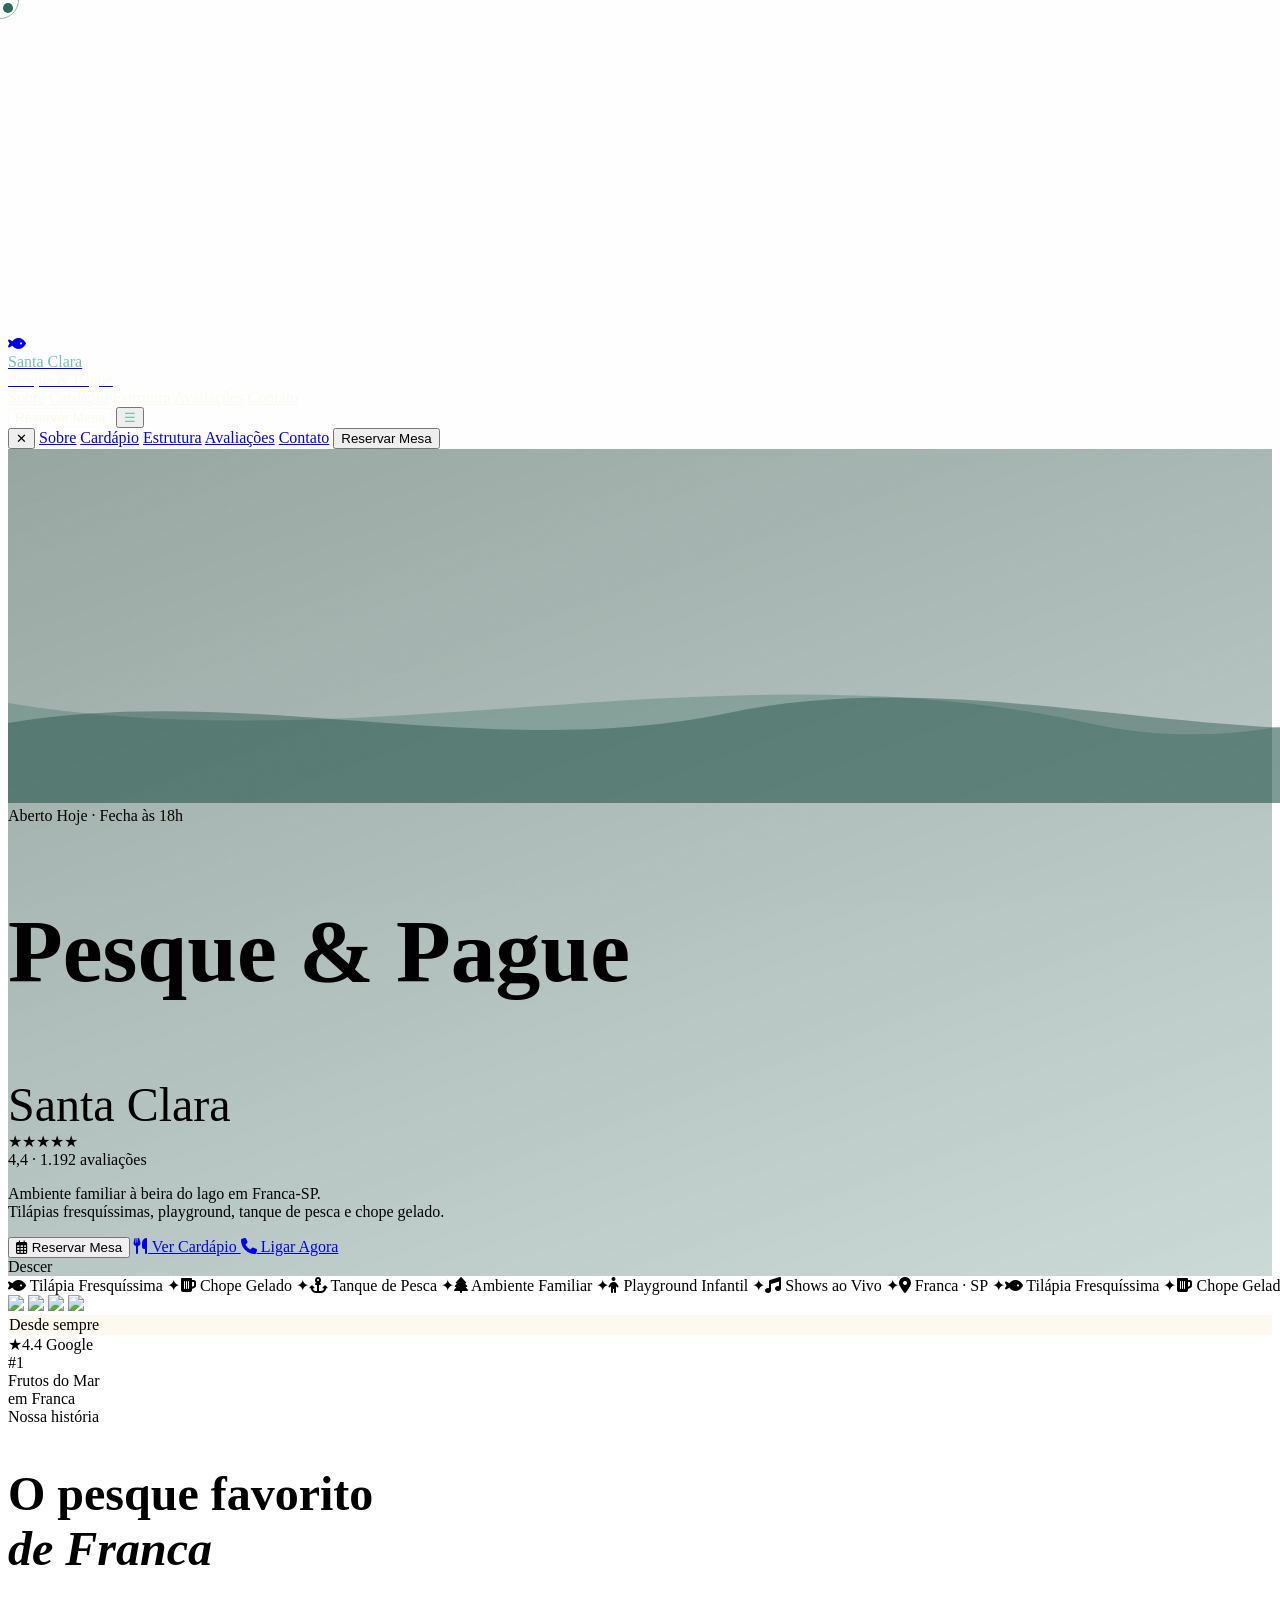
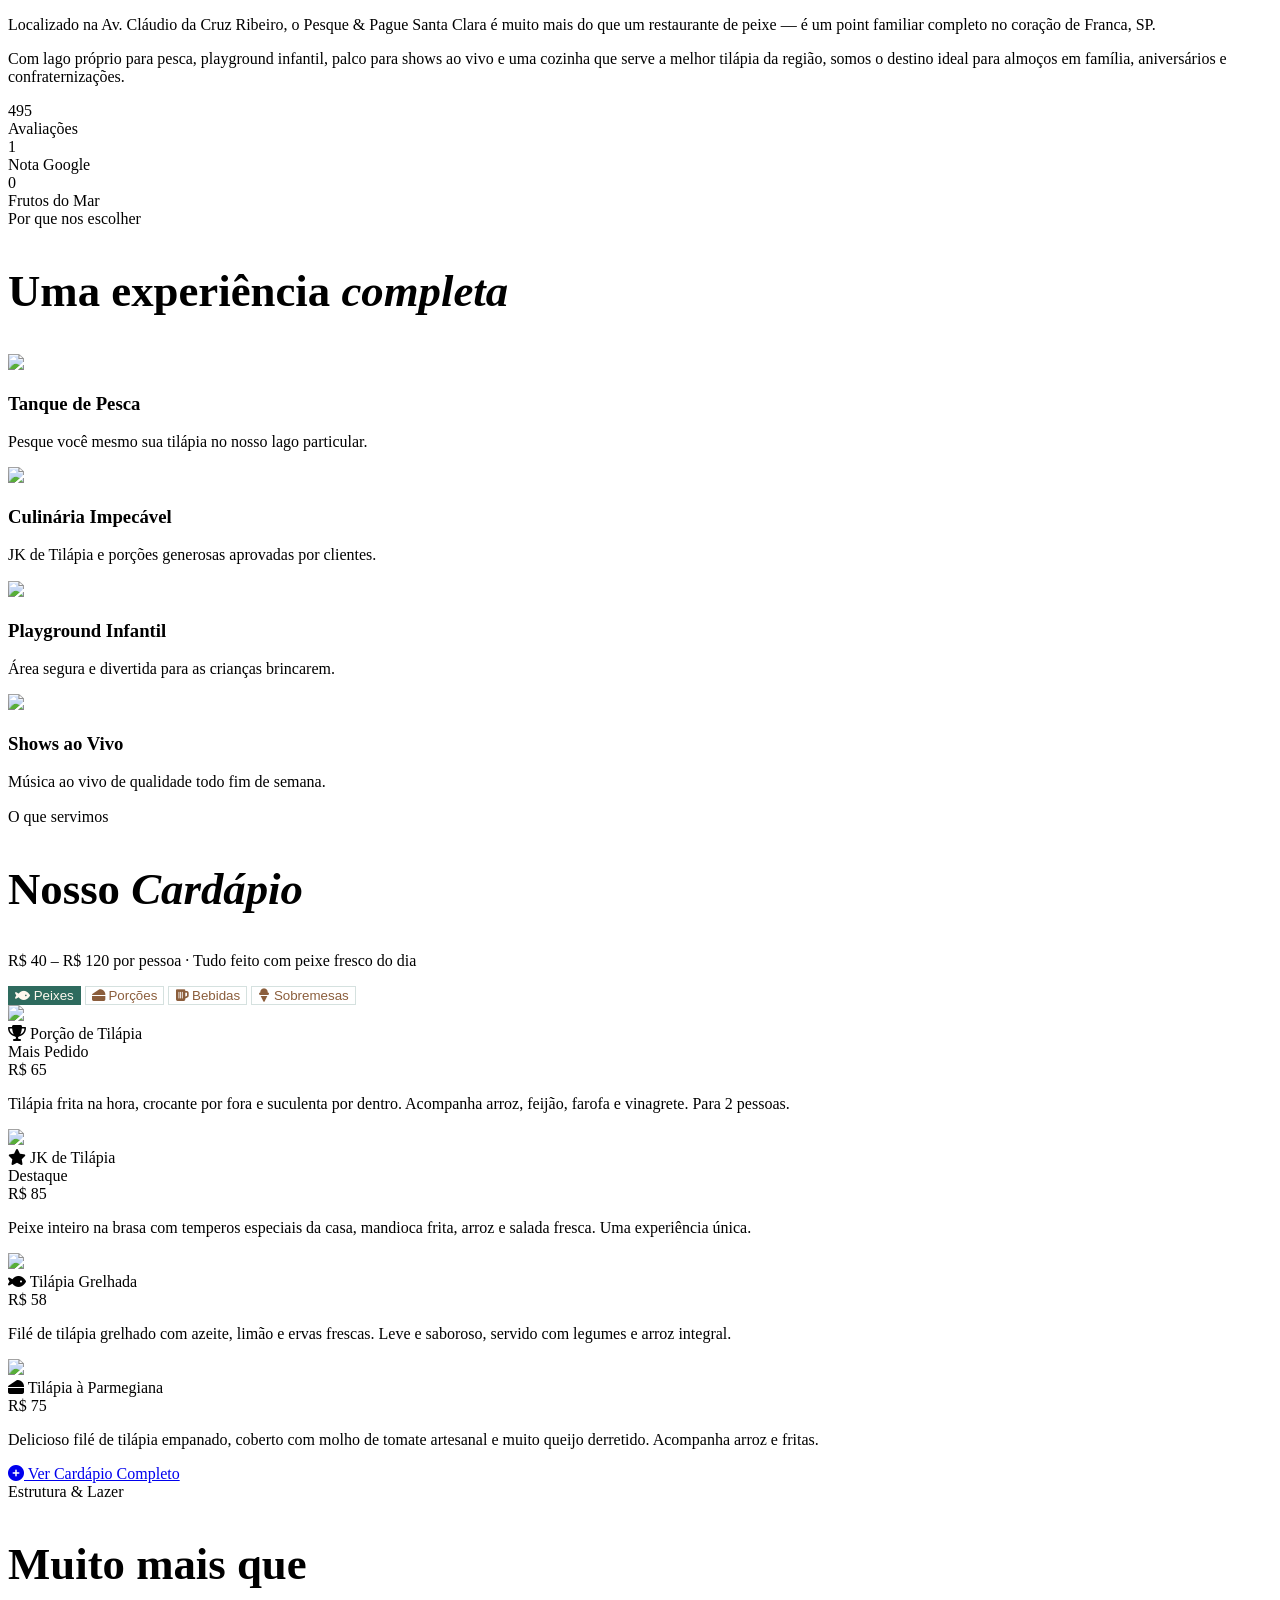
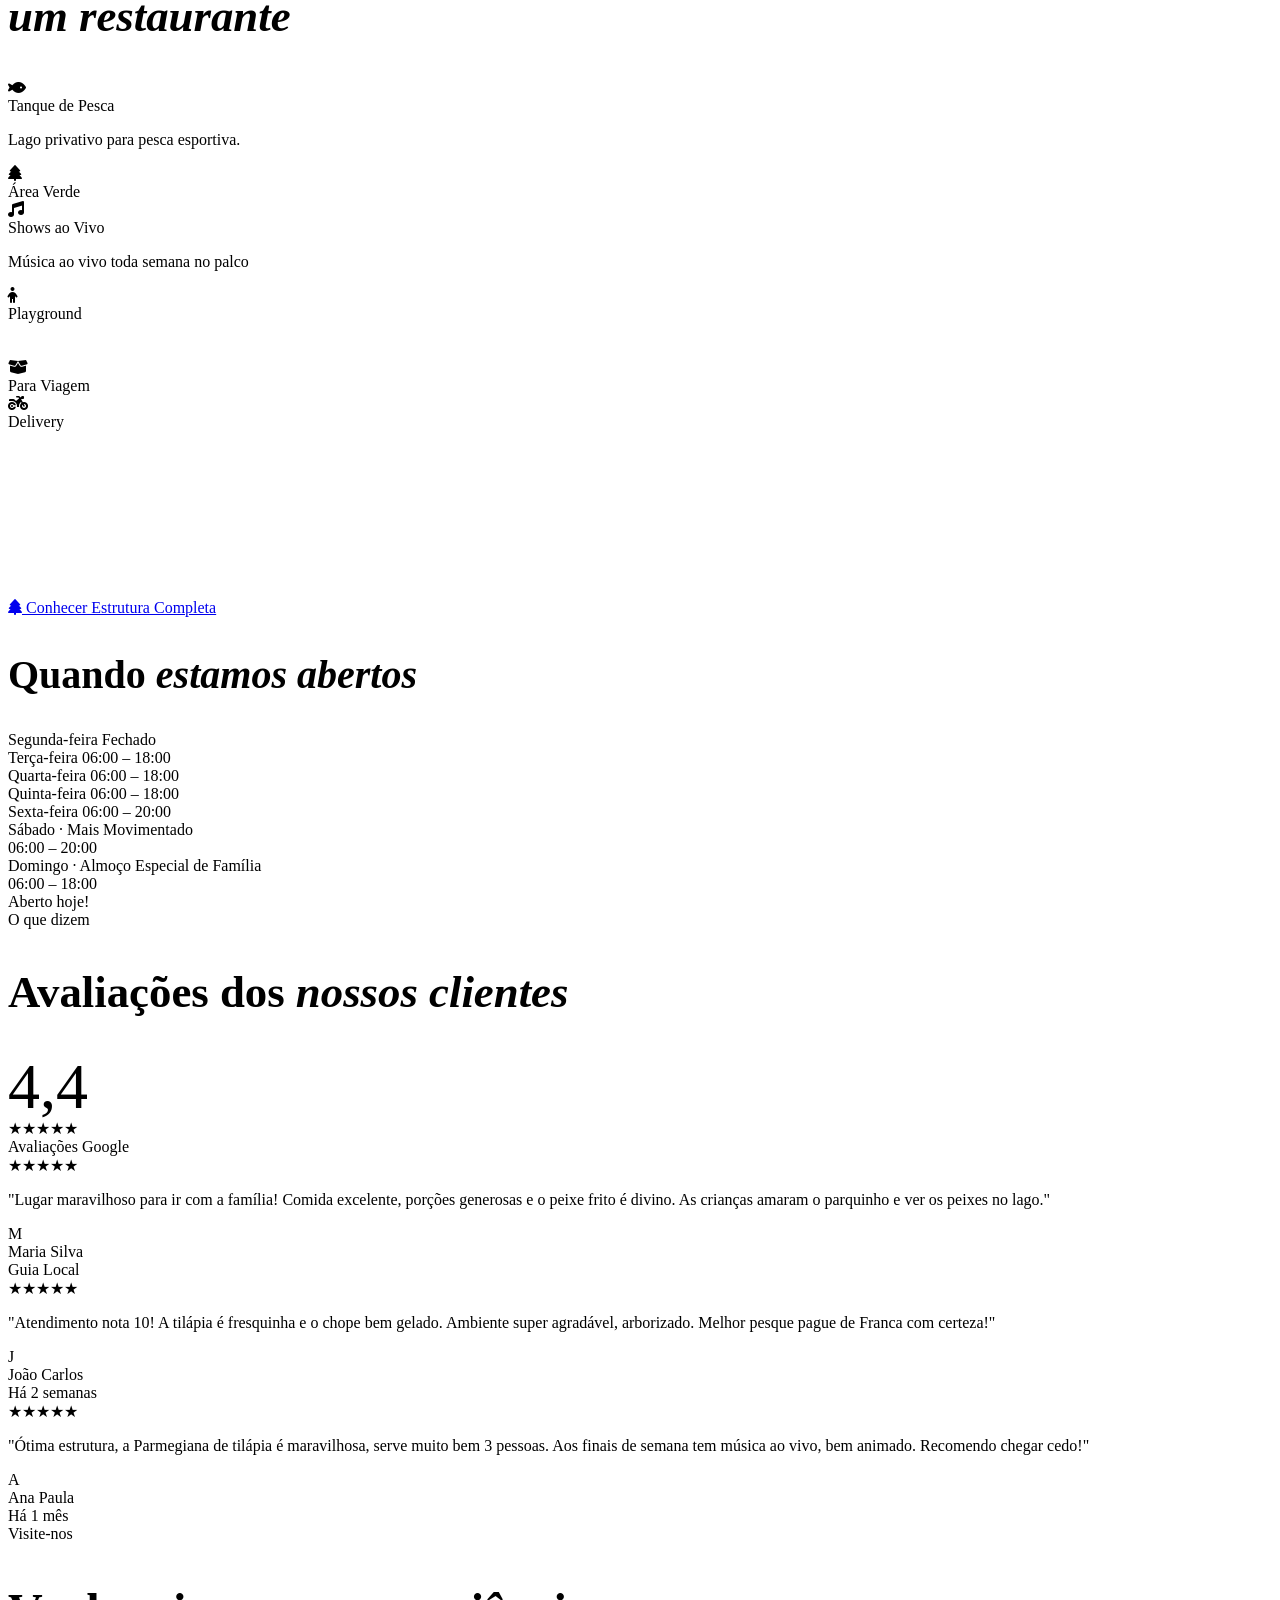
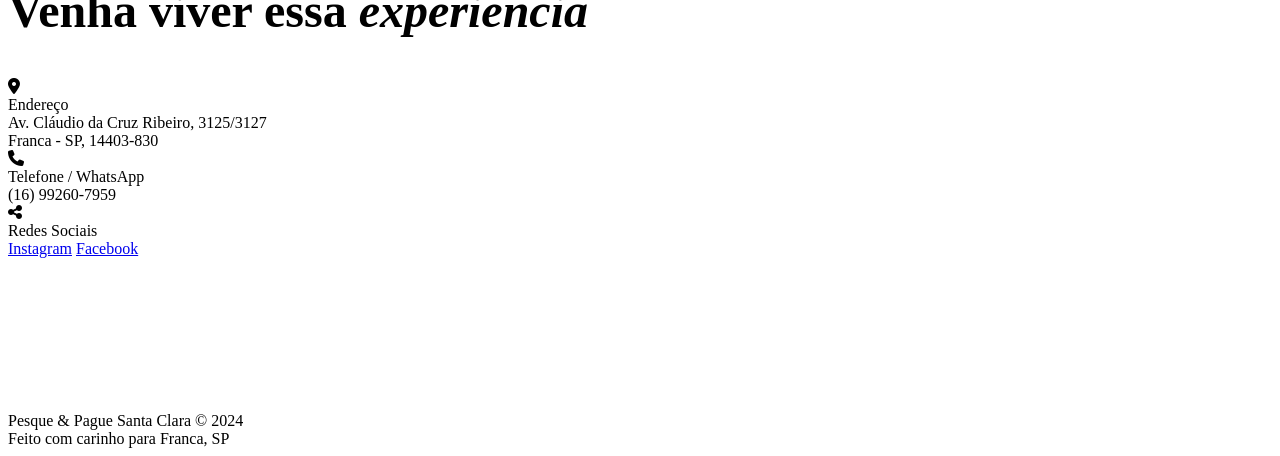
==== index.html @ fd60f3c1 "first commit" ====
<!DOCTYPE html>
<html lang="pt-BR" class="scroll-smooth">
<head>
<meta charset="UTF-8"/>
<meta name="viewport" content="width=device-width, initial-scale=1.0"/>
<title>Pesque & Pague Santa Clara — Franca, SP</title>
<script src="https://cdn.tailwindcss.com"></script>
<link rel="preconnect" href="https://fonts.googleapis.com"/>
<link rel="preconnect" href="https://fonts.gstatic.com" crossorigin/>
<link href="https://fonts.googleapis.com/css2?family=Playfair+Display:ital,wght@0,400;0,700;0,900;1,400;1,700&family=Inter:wght@300;400;500;600&family=Dancing+Script:wght@600;700&display=swap" rel="stylesheet"/>
<link rel="stylesheet" href="https://cdnjs.cloudflare.com/ajax/libs/font-awesome/6.4.0/css/all.min.css" />
<script>
tailwind.config = {
  theme: {
    extend: {
      colors: {
        lago: '#2E6B5E',
        lago2: '#1a4a3f',
        agua: '#4A9E8A',
        agua2: '#7BBFB0',
        terra: '#5C3D1E',
        terra2: '#8B5E3C',
        areia: '#F5EDD0',
        areia2: '#EDE0B8',
        folha: '#3A5C2A',
        folha2: '#5C8A48',
        laranja: '#D4641A',
        laranja2: '#F0823A',
        creme: '#FDF8EE',
      },
      fontFamily: {
        serif: ['Playfair Display', 'serif'],
        sans: ['Inter', 'sans-serif'],
        script: ['Dancing Script', 'cursive'],
      },
    }
  }
}
</script>
<style>
  /* ── GRAIN ── */
  body::before{content:'';position:fixed;inset:0;pointer-events:none;z-index:9000;opacity:.03;
  background-image:url("data:image/svg+xml,%3Csvg xmlns='http://www.w3.org/2000/svg' width='300' height='300'%3E%3Cfilter id='g'%3E%3CfeTurbulence type='fractalNoise' baseFrequency='.85' numOctaves='4' stitchTiles='stitch'/%3E%3C/filter%3E%3Crect width='300' height='300' filter='url(%23g)'/%3E%3C/svg%3E");
  mix-blend-mode:multiply}

  /* ── CUSTOM CURSOR ── */
  *{cursor:none}
  #cur{position:fixed;width:10px;height:10px;background:#2E6B5E;border-radius:50%;pointer-events:none;z-index:9999;transform:translate(-50%,-50%);transition:background .2s,transform .1s;mix-blend-mode:multiply}
  #cur-ring{position:fixed;width:36px;height:36px;border:1.5px solid #2E6B5E;border-radius:50%;pointer-events:none;z-index:9998;transform:translate(-50%,-50%);transition:width .3s cubic-bezier(.16,1,.3,1),height .3s cubic-bezier(.16,1,.3,1),opacity .3s;opacity:.5}
  #cur-ring.big{width:54px;height:54px;opacity:.25}

  /* ── SCROLL PROGRESS ── */
  #progress{position:fixed;top:0;left:0;height:3px;background:linear-gradient(90deg,#2E6B5E,#D4641A);z-index:9997;transition:width .1s linear}

  /* ── ÁGUA ANIMADA ── */
  .wave{animation:wave 3s ease-in-out infinite}
  .wave2{animation:wave 4s ease-in-out infinite reverse}
  @keyframes wave{0%,100%{transform:translateY(0)}50%{transform:translateY(-8px)}}

  /* ── FLOAT ── */
  .float{animation:float 5s ease-in-out infinite}
  @keyframes float{0%,100%{transform:translateY(0) rotate(-2deg)}50%{transform:translateY(-12px) rotate(2deg)}}

  /* ── RIPPLE ── */
  .ripple{position:relative;overflow:hidden}
  .ripple::after{content:'';position:absolute;border-radius:50%;background:rgba(255,255,255,.3);transform:scale(0);animation:none;pointer-events:none}
  .ripple:active::after{animation:rippleAnim .5s ease-out}
  @keyframes rippleAnim{to{transform:scale(4);opacity:0}}

  /* ── MARQUEE ── */
  .marquee-track{animation:marquee 28s linear infinite;display:flex;gap:0;width:max-content}
  .marquee-track:hover{animation-play-state:paused}
  @keyframes marquee{from{transform:translateX(0)}to{transform:translateX(-50%)}}

  /* ── REVEAL ── */
  .rv{opacity:0;transform:translateY(32px);transition:opacity .85s cubic-bezier(.16,1,.3,1),transform .85s cubic-bezier(.16,1,.3,1)}
  .rv.on{opacity:1;transform:translateY(0)}
  .rv-l{opacity:0;transform:translateX(-32px);transition:opacity .85s cubic-bezier(.16,1,.3,1),transform .85s cubic-bezier(.16,1,.3,1)}
  .rv-l.on{opacity:1;transform:translateX(0)}
  .rv-r{opacity:0;transform:translateX(32px);transition:opacity .85s cubic-bezier(.16,1,.3,1),transform .85s cubic-bezier(.16,1,.3,1)}
  .rv-r.on{opacity:1;transform:translateX(0)}
  .rv-scale{opacity:0;transform:scale(.9);transition:opacity .8s cubic-bezier(.16,1,.3,1),transform .8s cubic-bezier(.16,1,.3,1)}
  .rv-scale.on{opacity:1;transform:scale(1)}
  .d1{transition-delay:.08s}.d2{transition-delay:.16s}.d3{transition-delay:.24s}
  .d4{transition-delay:.32s}.d5{transition-delay:.40s}.d6{transition-delay:.48s}

  /* ── SPLIT TEXT ── */
  .split-word{display:inline-block;overflow:hidden;padding-bottom:0.18em;margin-bottom:-0.18em;vertical-align:bottom}
  .split-word span{display:inline-block;transform:translateY(110%);opacity:0;transition:transform .7s cubic-bezier(.16,1,.3,1),opacity .5s;will-change:transform}
  .split-word.on span{transform:translateY(0);opacity:1}

  /* ── CARD HOVER ── */
  .card-hover{transition:transform .35s cubic-bezier(.16,1,.3,1),box-shadow .35s;will-change:transform}
  .card-hover:hover{transform:translateY(-8px);box-shadow:0 24px 48px rgba(46,107,94,.18),0 0 0 1px rgba(46,107,94,.12)}

  /* ── GLASSMORPHISM ── */
  .glass{background:rgba(253,248,238,.85);backdrop-filter:blur(20px);-webkit-backdrop-filter:blur(20px);border:1px solid rgba(253,248,238,.6)}

  /* ── NAV GLASS ── */
  .nav-glass{background:rgba(253,248,238,.92);backdrop-filter:blur(20px);-webkit-backdrop-filter:blur(20px);border-bottom:1px solid rgba(46,107,94,.12)}

  /* ── NAVBAR LIGHT/DARK SCROLL OVERRIDES ── */
  #nav .logo-title {
    color: #7BBFB0; /* agua2 */
    transition: color 0.3s ease;
  }
  #nav .logo-sub {
    color: rgba(253,248,238,0.7); /* creme translucent */
    transition: color 0.3s ease;
  }
  #nav .nav-link {
    color: rgba(253,248,238,0.85); /* high contrast soft white */
    transition: color 0.3s ease;
  }
  #nav .nav-link:hover {
    color: #7BBFB0; /* agua2 */
  }
  #nav #mob-menu-btn {
    color: #7BBFB0; /* agua2 */
    transition: color 0.3s ease;
  }
  #nav .btn-reserva {
    background: transparent;
    color: #FDF8EE; /* creme */
    border: 1px solid rgba(253,248,238,0.4);
    transition: all 0.3s ease;
  }
  #nav .btn-reserva:hover {
    background: #2E6B5E; /* lago */
    border-color: #2E6B5E;
    color: #FDF8EE;
  }

  /* Scrolled style overrides */
  #nav.nav-glass .logo-title {
    color: #2E6B5E; /* lago */
  }
  #nav.nav-glass .logo-sub {
    color: #8B5E3C; /* terra2 */
  }
  #nav.nav-glass .nav-link {
    color: #8B5E3C; /* terra2 */
  }
  #nav.nav-glass .nav-link:hover {
    color: #2E6B5E; /* lago */
  }
  #nav.nav-glass #mob-menu-btn {
    color: #2E6B5E; /* lago */
  }
  #nav.nav-glass .btn-reserva {
    background: #2E6B5E; /* lago */
    border-color: #2E6B5E;
    color: #FDF8EE; /* creme */
  }
  #nav.nav-glass .btn-reserva:hover {
    background: #1a4a3f; /* lago2 */
    border-color: #1a4a3f;
  }

  /* ── BUTTON MAGNETIC ── */
  .btn-mag{transition:transform .2s cubic-bezier(.16,1,.3,1),box-shadow .2s}

  /* ── SCROLL INDICATOR ── */
  .scroll-dot{animation:scrollDot 1.8s ease-in-out infinite}
  @keyframes scrollDot{0%{transform:translateY(0);opacity:1}100%{transform:translateY(14px);opacity:0}}

  /* ── HERO WATER BG WITH REAL IMAGE ── */
  .hero-bg {
    background: linear-gradient(160deg, rgba(26,58,48,0.45) 0%, rgba(46,107,94,0.25) 100%), 
                url('https://images.unsplash.com/photo-1437482078695-73f5ca6c96e2?auto=format&fit=crop&w=1920&q=80') center/cover no-repeat fixed;
  }

  /* ── FISH SWIM ── */
  .fish-swim{animation:fishSwim 8s ease-in-out infinite}
  @keyframes fishSwim{0%{transform:translateX(0) scaleX(1)}45%{transform:translateX(80px) scaleX(1)}50%{transform:translateX(80px) scaleX(-1)}95%{transform:translateX(0) scaleX(-1)}100%{transform:translateX(0) scaleX(1)}}

  /* ── BACK TO TOP ── */
  #btt{opacity:0;transform:translateY(20px);transition:opacity .3s,transform .3s}
  #btt.show{opacity:1;transform:translateY(0)}

  /* ── MODAL ── */
  #modal{opacity:0;pointer-events:none;transition:opacity .3s}
  #modal.show{opacity:1;pointer-events:all}
  #modal-box{transform:scale(.9) translateY(20px);transition:transform .4s cubic-bezier(.16,1,.3,1)}
  #modal.show #modal-box{transform:scale(1) translateY(0)}

  /* ── NOTIFICATION ── */
  #notif{transform:translateX(110%);transition:transform .4s cubic-bezier(.16,1,.3,1)}
  #notif.show{transform:translateX(0)}

  ::-webkit-scrollbar{width:5px}
  ::-webkit-scrollbar-track{background:#EDE0B8}
  ::-webkit-scrollbar-thumb{background:#2E6B5E;border-radius:4px}
</style>
</head>
<body class="font-sans bg-creme text-terra overflow-x-hidden">

<!-- CURSOR -->
<div id="cur"></div>
<div id="cur-ring"></div>

<!-- SCROLL PROGRESS -->
<div id="progress" style="width:0%"></div>

<!-- BACK TO TOP -->
<a href="#topo" id="btt" class="fixed bottom-6 left-6 z-50 w-12 h-12 bg-lago text-creme flex items-center justify-center text-lg shadow-lg hover:bg-lago2 transition-colors"><i class="fa-solid fa-arrow-up"></i></a>

<!-- NOTIFICATION TOAST -->
<div id="notif" class="fixed top-20 right-6 z-50 glass rounded-lg p-4 shadow-xl max-w-xs">
  <div class="flex items-start gap-3">
    <span class="text-xl text-lago"><i class="fa-solid fa-fish"></i></span>
    <div>
      <div class="font-semibold text-lago text-sm">Hoje tem pesque!</div>
      <div class="text-xs text-terra2 mt-0.5">Aberto das 06h às 18h · Venha pescar com a família!</div>
    </div>
    <button onclick="closeNotif()" class="text-terra2 hover:text-terra ml-auto text-xs">✕</button>
  </div>
</div>

<!-- RESERVA MODAL -->
<div id="modal" class="fixed inset-0 z-50 flex items-center justify-center p-4" style="background:rgba(26,58,48,.7);backdrop-filter:blur(8px)">
  <div id="modal-box" class="bg-creme rounded-2xl p-8 max-w-md w-full shadow-2xl relative">
    <button onclick="closeModal()" class="absolute top-4 right-4 w-8 h-8 flex items-center justify-center text-terra2 hover:text-terra text-lg">✕</button>
    <div class="text-script text-3xl text-lago mb-1">Reserva de Mesa</div>
    <p class="text-xs text-terra2 mb-6">Para grupos acima de 10 pessoas, ligue diretamente.</p>
    <div class="space-y-4">
      <div class="grid grid-cols-2 gap-3">
        <div>
          <label class="text-xs font-semibold uppercase tracking-wider text-terra2 block mb-1">Nome</label>
          <input type="text" placeholder="Seu nome" class="w-full border-b border-areia2 bg-transparent py-2 text-sm focus:outline-none focus:border-lago transition-colors placeholder:text-terra2/40"/>
        </div>
        <div>
          <label class="text-xs font-semibold uppercase tracking-wider text-terra2 block mb-1">WhatsApp</label>
          <input type="tel" placeholder="(16) 9 9999-9999" class="w-full border-b border-areia2 bg-transparent py-2 text-sm focus:outline-none focus:border-lago transition-colors placeholder:text-terra2/40"/>
        </div>
      </div>
      <div class="grid grid-cols-2 gap-3">
        <div>
          <label class="text-xs font-semibold uppercase tracking-wider text-terra2 block mb-1">Data</label>
          <input type="date" id="modal-date" class="w-full border-b border-areia2 bg-transparent py-2 text-sm focus:outline-none focus:border-lago transition-colors"/>
        </div>
        <div>
          <label class="text-xs font-semibold uppercase tracking-wider text-terra2 block mb-1">Pessoas</label>
          <select class="w-full border-b border-areia2 bg-transparent py-2 text-sm focus:outline-none focus:border-lago transition-colors">
            <option>2 pessoas</option><option>3 pessoas</option><option>4 pessoas</option>
            <option>5 pessoas</option><option>6 pessoas</option><option>7+ pessoas</option>
          </select>
        </div>
      </div>
      <div>
        <label class="text-xs font-semibold uppercase tracking-wider text-terra2 block mb-1">Observações</label>
        <textarea placeholder="Aniversário, crianças, preferências..." class="w-full border-b border-areia2 bg-transparent py-2 text-sm focus:outline-none focus:border-lago transition-colors resize-none placeholder:text-terra2/40" rows="2"></textarea>
      </div>
      <button onclick="submitReserva()" class="w-full bg-lago text-creme py-3 rounded-xl font-semibold text-sm tracking-wider uppercase hover:bg-lago2 transition-colors ripple mt-2">
        Confirmar Reserva
      </button>
    </div>
  </div>
</div>

<!-- ═══ NAV ═══ -->
<header id="nav" class="fixed top-0 left-0 right-0 z-40 transition-all duration-300 py-5 px-6 md:px-12 flex items-center justify-between">
  <a href="#topo" class="flex items-center gap-3">
    <div class="w-10 h-10 bg-lago rounded-full flex items-center justify-center text-creme text-sm"><i class="fa-solid fa-fish"></i></div>
    <div>
      <div class="font-script text-xl logo-title leading-none">Santa Clara</div>
      <div class="text-xs logo-sub tracking-widest uppercase leading-none">Pesque & Pague</div>
    </div>
  </a>
  <nav class="hidden md:flex items-center gap-8">
    <a href="#sobre" class="text-xs font-semibold uppercase tracking-wider nav-link">Sobre</a>
    <a href="cardapio.html" class="text-xs font-semibold uppercase tracking-wider nav-link">Cardápio</a>
    <a href="estrutura.html" class="text-xs font-semibold uppercase tracking-wider nav-link">Estrutura</a>
    <a href="#avaliacoes" class="text-xs font-semibold uppercase tracking-wider nav-link">Avaliações</a>
    <a href="#contato" class="text-xs font-semibold uppercase tracking-wider nav-link">Contato</a>
  </nav>
  <button onclick="openModal()" class="btn-mag btn-reserva px-5 py-2.5 text-xs font-semibold uppercase tracking-wider ripple hidden md:block">
    Reservar Mesa
  </button>
  <button id="mob-menu-btn" class="md:hidden text-2xl">☰</button>
</header>

<!-- MOBILE MENU -->
<div id="mob-menu" class="fixed inset-0 z-50 bg-lago2 flex flex-col items-center justify-center gap-8 hidden">
  <button onclick="closeMobMenu()" class="absolute top-6 right-6 text-creme text-2xl">✕</button>
  <a href="#sobre" onclick="closeMobMenu()" class="text-creme font-serif text-2xl hover:text-agua2 transition-colors">Sobre</a>
  <a href="cardapio.html" class="text-creme font-serif text-2xl hover:text-agua2 transition-colors">Cardápio</a>
  <a href="estrutura.html" class="text-creme font-serif text-2xl hover:text-agua2 transition-colors">Estrutura</a>
  <a href="#avaliacoes" onclick="closeMobMenu()" class="text-creme font-serif text-2xl hover:text-agua2 transition-colors">Avaliações</a>
  <a href="#contato" onclick="closeMobMenu()" class="text-creme font-serif text-2xl hover:text-agua2 transition-colors">Contato</a>
  <button onclick="openModal();closeMobMenu()" class="bg-laranja text-creme px-8 py-3 font-semibold uppercase tracking-wider text-sm mt-4">Reservar Mesa</button>
</div>

<!-- ═══ HERO ═══ -->
<section id="topo" class="hero-bg min-h-screen flex flex-col items-center justify-center relative overflow-hidden pt-20">
  <!-- Video Background -->
  <div class="absolute inset-0 z-0">
    <video autoplay loop muted playsinline class="w-full h-full object-cover" style="will-change: transform;">
      <source src="https://assets.mixkit.co/videos/preview/mixkit-flying-over-a-large-calm-lake-near-the-mountains-4993-large.mp4" type="video/mp4">
    </video>
    <!-- Overlay Gradient -->
    <div class="absolute inset-0 bg-gradient-to-b from-lago2/45 via-transparent to-lago2/80"></div>
    <!-- Diving Parallax Underwater Overlay -->
    <div id="diving-overlay" class="absolute inset-0 bg-gradient-to-b from-agua/0 via-lago/75 to-lago2 pointer-events-none z-6 opacity-0" style="will-change: opacity;"></div>
  </div>

  <!-- Água animada de fundo -->
  <div class="absolute inset-0 overflow-hidden pointer-events-none z-10">
    <div id="water-particles" class="absolute inset-0"></div>
    <!-- Linhas de água -->
    <svg class="absolute bottom-0 left-0 right-0 w-full" style="height:200px; will-change: transform;" viewBox="0 0 1440 200" preserveAspectRatio="none">
      <path d="M0,100 C360,160 720,40 1080,120 C1260,160 1380,80 1440,100 L1440,200 L0,200 Z" fill="rgba(46,107,94,.3)" class="wave"/>
      <path d="M0,120 C240,80 480,160 720,110 C960,60 1200,150 1440,120 L1440,200 L0,200 Z" fill="rgba(26,74,63,.4)" class="wave2"/>
    </svg>
  </div>

  <div class="relative z-10 text-center px-6 max-w-4xl mx-auto" style="will-change: transform, opacity;">
    <!-- Badge -->
    <div class="inline-flex items-center gap-2 bg-white/10 border border-white/20 text-agua2 px-4 py-1.5 text-xs font-semibold uppercase tracking-widest mb-8 rv">
      <span class="w-1.5 h-1.5 bg-agua2 rounded-full animate-pulse"></span>
      Aberto Hoje · Fecha às 18h
      <span class="w-1.5 h-1.5 bg-agua2 rounded-full animate-pulse"></span>
    </div>

    <!-- Título split -->
    <h1 class="font-serif font-black text-creme mb-6 leading-none" style="font-size:clamp(3rem,7vw,6rem)">
      <span class="split-word rv d2"><span>Pesque</span></span>
      <span class="text-agua2 font-serif italic font-normal"> & </span>
      <span class="split-word rv d3"><span>Pague</span></span>
    </h1>
    <div class="font-script text-agua2 mb-6 rv d4" style="font-size:clamp(1.8rem,4vw,3rem)">Santa Clara</div>

    <!-- Stars -->
    <div class="flex items-center justify-center gap-2 mb-6 rv d4">
      <div class="flex gap-0.5 text-yellow-400 text-lg">★★★★<span class="opacity-50">★</span></div>
      <span class="text-creme/70 text-sm font-medium">4,4 · <span class="underline decoration-dotted">1.192 avaliações</span></span>
    </div>

    <p class="text-creme/70 text-base max-w-xl mx-auto mb-10 leading-relaxed rv d5">
      Ambiente familiar à beira do lago em Franca-SP.<br class="hidden md:block"/>
      Tilápias fresquíssimas, playground, tanque de pesca e chope gelado.
    </p>

    <div class="flex flex-col sm:flex-row gap-4 justify-center rv d6">
      <button onclick="openModal()" class="btn-mag bg-laranja hover:bg-laranja2 text-creme px-8 py-4 font-semibold text-sm uppercase tracking-wider transition-all ripple shadow-xl shadow-laranja/30">
        <i class="fa-regular fa-calendar-days mr-2"></i> Reservar Mesa
      </button>
      <a href="#cardapio" class="btn-mag border border-white/30 text-creme hover:bg-white/10 px-8 py-4 font-semibold text-sm uppercase tracking-wider transition-all">
        <i class="fa-solid fa-utensils mr-2"></i> Ver Cardápio
      </a>
      <a href="tel:+5516992607959" class="btn-mag border border-white/30 text-creme hover:bg-white/10 px-8 py-4 font-semibold text-sm uppercase tracking-wider transition-all">
        <i class="fa-solid fa-phone mr-2"></i> Ligar Agora
      </a>
    </div>

    </div>

    <!-- Scroll indicator -->
    <div class="absolute bottom-8 left-1/2 -translate-x-1/2 flex flex-col items-center gap-1.5 z-20 rv" style="transition-delay:.8s">
      <span class="text-creme/40 text-xs tracking-widest uppercase">Descer</span>
      <div class="w-5 h-8 border border-creme/30 rounded-full flex justify-center pt-1.5">
        <div class="w-1 h-2 bg-creme/50 rounded-full scroll-dot"></div>
      </div>
    </div>
  </section>

<!-- ═══ MARQUEE FAIXA ═══ -->
<div class="bg-lago py-3 overflow-hidden border-y border-lago2">
  <div class="marquee-track">
    <div class="flex items-center gap-2 px-8 text-creme/80 text-xs font-semibold uppercase tracking-widest whitespace-nowrap"><i class="fa-solid fa-fish text-agua2 mr-2"></i> Tilápia Fresquíssima <span class="text-agua2 mx-2">✦</span></div>
    <div class="flex items-center gap-2 px-8 text-creme/80 text-xs font-semibold uppercase tracking-widest whitespace-nowrap"><i class="fa-solid fa-beer-mug-empty text-agua2 mr-2"></i> Chope Gelado <span class="text-agua2 mx-2">✦</span></div>
    <div class="flex items-center gap-2 px-8 text-creme/80 text-xs font-semibold uppercase tracking-widest whitespace-nowrap"><i class="fa-solid fa-anchor text-agua2 mr-2"></i> Tanque de Pesca <span class="text-agua2 mx-2">✦</span></div>
    <div class="flex items-center gap-2 px-8 text-creme/80 text-xs font-semibold uppercase tracking-widest whitespace-nowrap"><i class="fa-solid fa-tree text-agua2 mr-2"></i> Ambiente Familiar <span class="text-agua2 mx-2">✦</span></div>
    <div class="flex items-center gap-2 px-8 text-creme/80 text-xs font-semibold uppercase tracking-widest whitespace-nowrap"><i class="fa-solid fa-child text-agua2 mr-2"></i> Playground Infantil <span class="text-agua2 mx-2">✦</span></div>
    <div class="flex items-center gap-2 px-8 text-creme/80 text-xs font-semibold uppercase tracking-widest whitespace-nowrap"><i class="fa-solid fa-music text-agua2 mr-2"></i> Shows ao Vivo <span class="text-agua2 mx-2">✦</span></div>
    <div class="flex items-center gap-2 px-8 text-creme/80 text-xs font-semibold uppercase tracking-widest whitespace-nowrap"><i class="fa-solid fa-location-dot text-agua2 mr-2"></i> Franca · SP <span class="text-agua2 mx-2">✦</span></div>
    <!-- repeat -->
    <div class="flex items-center gap-2 px-8 text-creme/80 text-xs font-semibold uppercase tracking-widest whitespace-nowrap"><i class="fa-solid fa-fish text-agua2 mr-2"></i> Tilápia Fresquíssima <span class="text-agua2 mx-2">✦</span></div>
    <div class="flex items-center gap-2 px-8 text-creme/80 text-xs font-semibold uppercase tracking-widest whitespace-nowrap"><i class="fa-solid fa-beer-mug-empty text-agua2 mr-2"></i> Chope Gelado <span class="text-agua2 mx-2">✦</span></div>
    <div class="flex items-center gap-2 px-8 text-creme/80 text-xs font-semibold uppercase tracking-widest whitespace-nowrap"><i class="fa-solid fa-anchor text-agua2 mr-2"></i> Tanque de Pesca <span class="text-agua2 mx-2">✦</span></div>
    <div class="flex items-center gap-2 px-8 text-creme/80 text-xs font-semibold uppercase tracking-widest whitespace-nowrap"><i class="fa-solid fa-tree text-agua2 mr-2"></i> Ambiente Familiar <span class="text-agua2 mx-2">✦</span></div>
    <div class="flex items-center gap-2 px-8 text-creme/80 text-xs font-semibold uppercase tracking-widest whitespace-nowrap"><i class="fa-solid fa-child text-agua2 mr-2"></i> Playground Infantil <span class="text-agua2 mx-2">✦</span></div>
    <div class="flex items-center gap-2 px-8 text-creme/80 text-xs font-semibold uppercase tracking-widest whitespace-nowrap"><i class="fa-solid fa-music text-agua2 mr-2"></i> Shows ao Vivo <span class="text-agua2 mx-2">✦</span></div>
    <div class="flex items-center gap-2 px-8 text-creme/80 text-xs font-semibold uppercase tracking-widest whitespace-nowrap"><i class="fa-solid fa-location-dot text-agua2 mr-2"></i> Franca · SP <span class="text-agua2 mx-2">✦</span></div>
  </div>
</div>

<!-- ═══ SOBRE ═══ -->
<section id="sobre" class="py-24 bg-creme">
  <div class="max-w-6xl mx-auto px-6 md:px-12">
    <div class="grid md:grid-cols-2 gap-16 items-center">
      <!-- Visual lado esquerdo COM SLIDESHOW GALERIA -->
      <div class="relative rv-l">
        <!-- Frame principal contendo imagens em slide -->
        <div id="slideshow" class="relative bg-lago/10 rounded-2xl overflow-hidden aspect-[4/5] flex items-center justify-center border border-lago/20 shadow-2xl">
          <!-- Slides -->
          <img src="https://images.unsplash.com/photo-1501785888041-af3ef285b470?auto=format&fit=crop&w=800&q=80" class="slide-img absolute inset-0 w-full h-full object-cover opacity-100 transition-opacity duration-1000 ease-in-out" />
          <img src="https://images.unsplash.com/photo-1502082553048-f009c37129b9?auto=format&fit=crop&w=800&q=80" class="slide-img absolute inset-0 w-full h-full object-cover opacity-0 transition-opacity duration-1000 ease-in-out" />
          <img src="https://images.unsplash.com/photo-1437482078695-73f5ca6c96e2?auto=format&fit=crop&w=800&q=80" class="slide-img absolute inset-0 w-full h-full object-cover opacity-0 transition-opacity duration-1000 ease-in-out" />
          <img src="https://images.unsplash.com/photo-1516684732162-798a0062be99?auto=format&fit=crop&w=800&q=80" class="slide-img absolute inset-0 w-full h-full object-cover opacity-0 transition-opacity duration-1000 ease-in-out" />
          
          <!-- Sobreposição escura integrada -->
          <div class="absolute inset-0 bg-lago/30 mix-blend-multiply pointer-events-none"></div>
          
          <div class="text-center relative z-10 p-6 glass rounded-full select-none">
            <div class="text-lago font-script text-3xl">Desde sempre</div>
          </div>
        </div>
        <!-- Selos flutuantes -->
        <div class="absolute -top-4 -right-4 bg-lago text-creme w-24 h-24 rounded-full flex flex-col items-center justify-center text-center shadow-xl shadow-lago/30">
          <span class="text-2xl font-black font-serif">★4.4</span>
          <span class="text-xs opacity-80 leading-none mt-0.5">Google</span>
        </div>
        <div class="absolute -bottom-4 -left-4 bg-laranja text-creme px-4 py-3 shadow-xl">
          <div class="font-serif font-bold text-lg leading-none">#1</div>
          <div class="text-xs opacity-90 leading-none">Frutos do Mar<br/>em Franca</div>
        </div>
      </div>
      <!-- Texto -->
      <div>
        <div class="flex items-center gap-3 mb-4 rv">
          <div class="h-px w-8 bg-lago"></div>
          <span class="text-xs font-bold uppercase tracking-widest text-lago">Nossa história</span>
        </div>
        <h2 class="font-serif font-black text-terra leading-tight mb-6 rv d1" style="font-size:clamp(2rem,4vw,3rem)">
          O pesque favorito<br/><em class="text-lago font-normal">de Franca</em>
        </h2>
        <p class="text-terra2 leading-relaxed mb-4 rv d2">
          Localizado na Av. Cláudio da Cruz Ribeiro, o Pesque & Pague Santa Clara é muito mais do que um restaurante de peixe — é um point familiar completo no coração de Franca, SP.
        </p>
        <p class="text-terra2 leading-relaxed mb-8 rv d3">
          Com lago próprio para pesca, playground infantil, palco para shows ao vivo e uma cozinha que serve a melhor tilápia da região, somos o destino ideal para almoços em família, aniversários e confraternizações.
        </p>
        <!-- Mini stats -->
        <div class="grid grid-cols-3 gap-4 rv d4">
          <div class="text-center p-4 bg-lago/5 border border-lago/10 rounded-xl">
            <div class="font-serif font-black text-2xl text-lago" data-target="1192">0</div>
            <div class="text-xs text-terra2 mt-1 uppercase tracking-wide">Avaliações</div>
          </div>
          <div class="text-center p-4 bg-lago/5 border border-lago/10 rounded-xl">
            <div class="font-serif font-black text-2xl text-lago" data-target="4" data-float="4.4">0</div>
            <div class="text-xs text-terra2 mt-1 uppercase tracking-wide">Nota Google</div>
          </div>
          <div class="text-center p-4 bg-lago/5 border border-lago/10 rounded-xl">
            <div class="font-serif font-black text-2xl text-lago" data-target="1" data-text="#1">0</div>
            <div class="text-xs text-terra2 mt-1 uppercase tracking-wide">Frutos do Mar</div>
          </div>
        </div>
      </div>
    </div>
  </div>
</section>

<!-- ═══ DIFERENCIAIS ═══ -->
<section class="py-20 bg-lago2 relative overflow-hidden">
  <div class="absolute inset-0 opacity-5 pointer-events-none" style="background-image:repeating-linear-gradient(0deg,rgba(255,255,255,.1) 0px,rgba(255,255,255,.1) 1px,transparent 1px,transparent 60px),repeating-linear-gradient(90deg,rgba(255,255,255,.1) 0px,rgba(255,255,255,.1) 1px,transparent 1px,transparent 60px)"></div>
  <div class="max-w-6xl mx-auto px-6 md:px-12 relative z-10">
    <div class="text-center mb-14">
      <div class="flex items-center gap-3 justify-center mb-4 rv">
        <div class="h-px w-8 bg-agua2"></div>
        <span class="text-xs font-bold uppercase tracking-widest text-agua2">Por que nos escolher</span>
        <div class="h-px w-8 bg-agua2"></div>
      </div>
      <h2 class="font-serif font-black text-creme rv d1" style="font-size:clamp(1.8rem,4vw,2.8rem)">
        Uma experiência <em class="text-agua2 font-normal">completa</em>
      </h2>
    </div>
    <div class="grid sm:grid-cols-2 lg:grid-cols-4 gap-6">
      <!-- Card 1 -->
      <div class="bg-lago2 border border-white/10 rounded-2xl overflow-hidden card-hover rv d1 group relative">
        <img src="https://images.unsplash.com/photo-1516684732162-798a0062be99?auto=format&fit=crop&w=400&q=80" class="absolute inset-0 w-full h-full object-cover opacity-30 group-hover:opacity-50 transition-opacity duration-300" />
        <div class="p-6 relative z-10 h-full flex flex-col justify-end min-h-[220px]">
          <h3 class="font-serif text-creme font-bold text-xl mb-2 drop-shadow-md">Tanque de Pesca</h3>
          <p class="text-creme/80 text-sm leading-relaxed drop-shadow-md">Pesque você mesmo sua tilápia no nosso lago particular.</p>
        </div>
      </div>
      <!-- Card 2 -->
      <div class="bg-lago2 border border-white/10 rounded-2xl overflow-hidden card-hover rv d2 group relative">
        <img src="https://images.unsplash.com/photo-1599084993091-1cb5c0721cc6?auto=format&fit=crop&w=400&q=80" class="absolute inset-0 w-full h-full object-cover opacity-30 group-hover:opacity-50 transition-opacity duration-300" />
        <div class="p-6 relative z-10 h-full flex flex-col justify-end min-h-[220px]">
          <h3 class="font-serif text-creme font-bold text-xl mb-2 drop-shadow-md">Culinária Impecável</h3>
          <p class="text-creme/80 text-sm leading-relaxed drop-shadow-md">JK de Tilápia e porções generosas aprovadas por clientes.</p>
        </div>
      </div>
      <!-- Card 3 -->
      <div class="bg-lago2 border border-white/10 rounded-2xl overflow-hidden card-hover rv d3 group relative">
        <img src="https://images.unsplash.com/photo-1603569283847-aa295f0d016a?auto=format&fit=crop&w=400&q=80" class="absolute inset-0 w-full h-full object-cover opacity-30 group-hover:opacity-50 transition-opacity duration-300" />
        <div class="p-6 relative z-10 h-full flex flex-col justify-end min-h-[220px]">
          <h3 class="font-serif text-creme font-bold text-xl mb-2 drop-shadow-md">Playground Infantil</h3>
          <p class="text-creme/80 text-sm leading-relaxed drop-shadow-md">Área segura e divertida para as crianças brincarem.</p>
        </div>
      </div>
      <!-- Card 4 -->
      <div class="bg-lago2 border border-white/10 rounded-2xl overflow-hidden card-hover rv d4 group relative">
        <img src="https://images.unsplash.com/photo-1511192336575-5a79af67a629?auto=format&fit=crop&w=400&q=80" class="absolute inset-0 w-full h-full object-cover opacity-30 group-hover:opacity-50 transition-opacity duration-300" />
        <div class="p-6 relative z-10 h-full flex flex-col justify-end min-h-[220px]">
          <h3 class="font-serif text-creme font-bold text-xl mb-2 drop-shadow-md">Shows ao Vivo</h3>
          <p class="text-creme/80 text-sm leading-relaxed drop-shadow-md">Música ao vivo de qualidade todo fim de semana.</p>
        </div>
      </div>
    </div>
  </div>
</section>

<!-- ═══ CARDÁPIO ═══ -->
<section id="cardapio" class="py-24 bg-areia">
  <div class="max-w-6xl mx-auto px-6 md:px-12">
    <div class="text-center mb-14">
      <div class="flex items-center gap-3 justify-center mb-4 rv">
        <div class="h-px w-8 bg-lago"></div>
        <span class="text-xs font-bold uppercase tracking-widest text-lago">O que servimos</span>
        <div class="h-px w-8 bg-lago"></div>
      </div>
      <h2 class="font-serif font-black text-terra rv d1" style="font-size:clamp(1.8rem,4vw,2.8rem)">
        Nosso <em class="text-lago font-normal italic">Cardápio</em>
      </h2>
      <p class="text-terra2 mt-3 rv d2 max-w-lg mx-auto">R$ 40 – R$ 120 por pessoa · Tudo feito com peixe fresco do dia</p>
    </div>

    <!-- Tabs -->
    <div class="flex flex-wrap justify-center gap-2 mb-10 rv d2">
      <button onclick="switchTab('peixes')" id="tab-peixes" class="menu-tab active-tab px-5 py-2 text-xs font-bold uppercase tracking-wider transition-all"><i class="fa-solid fa-fish mr-1.5"></i> Peixes</button>
      <button onclick="switchTab('porcoes')" id="tab-porcoes" class="menu-tab px-5 py-2 text-xs font-bold uppercase tracking-wider transition-all"><i class="fa-solid fa-cheese mr-1.5"></i> Porções</button>
      <button onclick="switchTab('bebidas')" id="tab-bebidas" class="menu-tab px-5 py-2 text-xs font-bold uppercase tracking-wider transition-all"><i class="fa-solid fa-beer-mug-empty mr-1.5"></i> Bebidas</button>
      <button onclick="switchTab('sobremesas')" id="tab-sobremesas" class="menu-tab px-5 py-2 text-xs font-bold uppercase tracking-wider transition-all"><i class="fa-solid fa-ice-cream mr-1.5"></i> Sobremesas</button>
    </div>
    <style>
      .menu-tab{background:transparent;color:var(--terra2,#8B5E3C);border:1.5px solid rgba(46,107,94,.2);border-radius:0}
      .menu-tab:hover{background:rgba(46,107,94,.08);color:#2E6B5E}
      .active-tab{background:#2E6B5E!important;color:#FDF8EE!important;border-color:#2E6B5E!important}
      .menu-panel{display:none}.menu-panel.active{display:grid}
    </style>

    <!-- Peixes -->
    <div id="panel-peixes" class="menu-panel active grid md:grid-cols-2 gap-4">
      <div class="menu-item bg-creme border border-lago/10 p-6 card-hover group flex gap-4">
        <img src="https://images.unsplash.com/photo-1599084993091-1cb5c0721cc6?auto=format&fit=crop&w=150&q=80" class="w-24 h-24 rounded-lg object-cover shadow-md shrink-0 hidden sm:block" />
        <div class="flex-1">
          <div class="flex justify-between items-start mb-2">
            <div>
              <div class="font-serif font-bold text-terra text-lg group-hover:text-lago transition-colors"><i class="fa-solid fa-trophy text-laranja mr-1.5"></i> Porção de Tilápia</div>
              <div class="text-xs text-lago font-semibold uppercase tracking-wide mt-0.5">Mais Pedido</div>
            </div>
            <div class="font-serif italic text-laranja text-lg font-bold">R$ 65</div>
          </div>
          <p class="text-terra2 text-sm leading-relaxed">Tilápia frita na hora, crocante por fora e suculenta por dentro. Acompanha arroz, feijão, farofa e vinagrete. Para 2 pessoas.</p>
        </div>
      </div>
      
      <div class="menu-item bg-creme border border-lago/10 p-6 card-hover group flex gap-4">
        <img src="https://images.unsplash.com/photo-1519708227418-c8fd9a32b7a2?auto=format&fit=crop&w=150&q=80" class="w-24 h-24 rounded-lg object-cover shadow-md shrink-0 hidden sm:block" />
        <div class="flex-1">
          <div class="flex justify-between items-start mb-2">
            <div>
              <div class="font-serif font-bold text-terra text-lg group-hover:text-lago transition-colors"><i class="fa-solid fa-star text-laranja mr-1.5"></i> JK de Tilápia</div>
              <div class="text-xs text-laranja font-semibold uppercase tracking-wide mt-0.5">Destaque</div>
            </div>
            <div class="font-serif italic text-laranja text-lg font-bold">R$ 85</div>
          </div>
          <p class="text-terra2 text-sm leading-relaxed">Peixe inteiro na brasa com temperos especiais da casa, mandioca frita, arroz e salada fresca. Uma experiência única.</p>
        </div>
      </div>
      
      <div class="menu-item bg-creme border border-lago/10 p-6 card-hover group flex gap-4">
        <img src="https://images.unsplash.com/photo-1467003909585-2f8a72700288?auto=format&fit=crop&w=150&q=80" class="w-24 h-24 rounded-lg object-cover shadow-md shrink-0 hidden sm:block" />
        <div class="flex-1">
          <div class="flex justify-between items-start mb-2">
            <div class="font-serif font-bold text-terra text-lg group-hover:text-lago transition-colors"><i class="fa-solid fa-fish text-lago mr-1.5"></i> Tilápia Grelhada</div>
            <div class="font-serif italic text-laranja text-lg font-bold">R$ 58</div>
          </div>
          <p class="text-terra2 text-sm leading-relaxed">Filé de tilápia grelhado com azeite, limão e ervas frescas. Leve e saboroso, servido com legumes e arroz integral.</p>
        </div>
      </div>
      
      <div class="menu-item bg-creme border border-lago/10 p-6 card-hover group flex gap-4">
        <img src="https://images.unsplash.com/photo-1534604973900-c43ab4c2e0ab?auto=format&fit=crop&w=150&q=80" class="w-24 h-24 rounded-lg object-cover shadow-md shrink-0 hidden sm:block" />
        <div class="flex-1">
          <div class="flex justify-between items-start mb-2">
            <div class="font-serif font-bold text-terra text-lg group-hover:text-lago transition-colors"><i class="fa-solid fa-cheese text-laranja mr-1.5"></i> Tilápia à Parmegiana</div>
            <div class="font-serif italic text-laranja text-lg font-bold">R$ 75</div>
          </div>
          <p class="text-terra2 text-sm leading-relaxed">Delicioso filé de tilápia empanado, coberto com molho de tomate artesanal e muito queijo derretido. Acompanha arroz e fritas.</p>
        </div>
      </div>
    </div>

    <!-- Porções -->
    <div id="panel-porcoes" class="menu-panel grid md:grid-cols-2 gap-4">
      <div class="menu-item bg-creme border border-lago/10 p-6 card-hover group flex gap-4">
        <img src="https://images.unsplash.com/photo-1607532941433-304659e8198a?auto=format&fit=crop&w=150&q=80" class="w-24 h-24 rounded-lg object-cover shadow-md shrink-0 hidden sm:block" />
        <div class="flex-1">
          <div class="flex justify-between items-start mb-2">
            <div class="font-serif font-bold text-terra text-lg group-hover:text-lago transition-colors"><i class="fa-solid fa-shrimp text-laranja mr-1.5"></i> Porção de Camarão</div>
            <div class="font-serif italic text-laranja text-lg font-bold">R$ 78</div>
          </div>
          <p class="text-terra2 text-sm leading-relaxed">Camarão empanado e frito, crocante e temperado. Acompanha molho tártaro e limão. Para 2 a 3 pessoas.</p>
        </div>
      </div>
      
      <div class="menu-item bg-creme border border-lago/10 p-6 card-hover group flex gap-4">
        <img src="https://images.unsplash.com/photo-1623653387945-2fd25214f8fc?auto=format&fit=crop&w=150&q=80" class="w-24 h-24 rounded-lg object-cover shadow-md shrink-0 hidden sm:block" />
        <div class="flex-1">
          <div class="flex justify-between items-start mb-2">
            <div class="font-serif font-bold text-terra text-lg group-hover:text-lago transition-colors"><i class="fa-solid fa-drumstick-bite text-laranja mr-1.5"></i> Porção de Frango</div>
            <div class="font-serif italic text-laranja text-lg font-bold">R$ 48</div>
          </div>
          <p class="text-terra2 text-sm leading-relaxed">Frango a passarinho frito, crocante e temperado com alho e limão. Para quem prefere uma opção fora do peixe.</p>
        </div>
      </div>
      
      <div class="menu-item bg-creme border border-lago/10 p-6 card-hover group flex gap-4">
        <img src="https://images.unsplash.com/photo-1518013431117-eb1465fa5752?auto=format&fit=crop&w=150&q=80" class="w-24 h-24 rounded-lg object-cover shadow-md shrink-0 hidden sm:block" />
        <div class="flex-1">
          <div class="flex justify-between items-start mb-2">
            <div class="font-serif font-bold text-terra text-lg group-hover:text-lago transition-colors"><i class="fa-solid fa-bowl-food text-lago mr-1.5"></i> Mandioca Frita</div>
            <div class="font-serif italic text-laranja text-lg font-bold">R$ 28</div>
          </div>
          <p class="text-terra2 text-sm leading-relaxed">Mandioca cozida e frita, dourada e crocante. Com sal grosso e molho da casa. Ótima entrada para compartilhar.</p>
        </div>
      </div>
      
      <div class="menu-item bg-creme border border-lago/10 p-6 card-hover group flex gap-4">
        <img src="https://images.unsplash.com/photo-1529042410759-befb1204b468?auto=format&fit=crop&w=150&q=80" class="w-24 h-24 rounded-lg object-cover shadow-md shrink-0 hidden sm:block" />
        <div class="flex-1">
          <div class="flex justify-between items-start mb-2">
            <div class="font-serif font-bold text-terra text-lg group-hover:text-lago transition-colors"><i class="fa-solid fa-circle text-lago mr-1.5"></i> Bolinho de Bacalhau</div>
            <div class="font-serif italic text-laranja text-lg font-bold">R$ 42</div>
          </div>
          <p class="text-terra2 text-sm leading-relaxed">Bolinhos artesanais de bacalhau, crocantes por fora e cremosos por dentro. Servido com molho de azeitona.</p>
        </div>
      </div>
    </div>

    <!-- Bebidas -->
    <div id="panel-bebidas" class="menu-panel grid md:grid-cols-2 gap-4">
      <div class="menu-item bg-creme border border-lago/10 p-6 card-hover group flex gap-4">
        <img src="https://images.unsplash.com/photo-1608270586620-248524c67de9?auto=format&fit=crop&w=150&q=80" class="w-24 h-24 rounded-lg object-cover shadow-md shrink-0 hidden sm:block" />
        <div class="flex-1">
          <div class="flex justify-between items-start mb-2">
            <div class="font-serif font-bold text-terra text-lg group-hover:text-lago transition-colors"><i class="fa-solid fa-beer-mug-empty text-lago mr-1.5"></i> Chope Gelado</div>
            <div class="font-serif italic text-laranja text-lg font-bold">R$ 12</div>
          </div>
          <p class="text-terra2 text-sm leading-relaxed">O chope mais gelado de Franca! Pilsen ou Weiss, tirado na hora com colarinho perfeito.</p>
        </div>
      </div>
      
      <div class="menu-item bg-creme border border-lago/10 p-6 card-hover group flex gap-4">
        <img src="https://images.unsplash.com/photo-1513558161293-cdaf765ed2fd?auto=format&fit=crop&w=150&q=80" class="w-24 h-24 rounded-lg object-cover shadow-md shrink-0 hidden sm:block" />
        <div class="flex-1">
          <div class="flex justify-between items-start mb-2">
            <div class="font-serif font-bold text-terra text-lg group-hover:text-lago transition-colors"><i class="fa-solid fa-glass-water text-lago mr-1.5"></i> Caipirinha</div>
            <div class="font-serif italic text-laranja text-lg font-bold">R$ 22</div>
          </div>
          <p class="text-terra2 text-sm leading-relaxed">Caipirinha de limão, morango ou maracujá. Cachaça artesanal ou vodka. Dose generosa, preço justo.</p>
        </div>
      </div>
      
      <div class="menu-item bg-creme border border-lago/10 p-6 card-hover group flex gap-4">
        <img src="https://images.unsplash.com/photo-1621506289937-a8e4df240d0b?auto=format&fit=crop&w=150&q=80" class="w-24 h-24 rounded-lg object-cover shadow-md shrink-0 hidden sm:block" />
        <div class="flex-1">
          <div class="flex justify-between items-start mb-2">
            <div class="font-serif font-bold text-terra text-lg group-hover:text-lago transition-colors"><i class="fa-solid fa-lemon text-lago mr-1.5"></i> Suco Natural</div>
            <div class="font-serif italic text-laranja text-lg font-bold">R$ 14</div>
          </div>
          <p class="text-terra2 text-sm leading-relaxed">Sucos naturais de frutas da estação. Laranja, maracujá, manga, goiaba. Frescos e sem adição de açúcar.</p>
        </div>
      </div>
      
      <div class="menu-item bg-creme border border-lago/10 p-6 card-hover group flex gap-4">
        <img src="https://images.unsplash.com/photo-1622483767028-3f66f32aef97?auto=format&fit=crop&w=150&q=80" class="w-24 h-24 rounded-lg object-cover shadow-md shrink-0 hidden sm:block" />
        <div class="flex-1">
          <div class="flex justify-between items-start mb-2">
            <div class="font-serif font-bold text-terra text-lg group-hover:text-lago transition-colors"><i class="fa-solid fa-bottle-water text-lago mr-1.5"></i> Refrigerante</div>
            <div class="font-serif italic text-laranja text-lg font-bold">R$ 8</div>
          </div>
          <p class="text-terra2 text-sm leading-relaxed">Coca-Cola, Guaraná, Sprite, Fanta. Lata ou long neck bem gelados para toda a família.</p>
        </div>
      </div>
    </div>

    <!-- Sobremesas -->
    <div id="panel-sobremesas" class="menu-panel grid md:grid-cols-2 gap-4">
      <div class="menu-item bg-creme border border-lago/10 p-6 card-hover group flex gap-4">
        <img src="https://images.unsplash.com/photo-1590137876181-2a5a7e340308?auto=format&fit=crop&w=150&q=80" class="w-24 h-24 rounded-lg object-cover shadow-md shrink-0 hidden sm:block" />
        <div class="flex-1">
          <div class="flex justify-between items-start mb-2">
            <div class="font-serif font-bold text-terra text-lg group-hover:text-lago transition-colors"><i class="fa-solid fa-cake-candles text-lago mr-1.5"></i> Pudim Caseiro</div>
            <div class="font-serif italic text-laranja text-lg font-bold">R$ 16</div>
          </div>
          <p class="text-terra2 text-sm leading-relaxed">Pudim de leite condensado feito na casa, cremoso e com calda de caramelo.</p>
        </div>
      </div>
      
      <div class="menu-item bg-creme border border-lago/10 p-6 card-hover group flex gap-4">
        <img src="https://images.unsplash.com/photo-1606313564200-e75d5e30476c?auto=format&fit=crop&w=150&q=80" class="w-24 h-24 rounded-lg object-cover shadow-md shrink-0 hidden sm:block" />
        <div class="flex-1">
          <div class="flex justify-between items-start mb-2">
            <div class="font-serif font-bold text-terra text-lg group-hover:text-lago transition-colors"><i class="fa-solid fa-cookie text-lago mr-1.5"></i> Bolo do Dia</div>
            <div class="font-serif italic text-laranja text-lg font-bold">R$ 12</div>
          </div>
          <p class="text-terra2 text-sm leading-relaxed">Bolo caseiro assado todo dia de manhã. Sabores variados: laranja, cenoura, chocolate.</p>
        </div>
      </div>
    </div>

    <!-- Botão Ver Mais Cardápio -->
    <div class="text-center mt-12 rv d3">
      <a href="cardapio.html" class="btn-mag inline-flex items-center gap-2 bg-lago hover:bg-lago2 text-creme px-8 py-4 font-semibold text-sm uppercase tracking-wider transition-all ripple shadow-lg">
        <i class="fa-solid fa-circle-plus mr-1"></i> Ver Cardápio Completo
      </a>
    </div>
  </div>
</section>

<!-- ═══ ESTRUTURA ═══ -->
<section id="estrutura" class="py-24 bg-creme">
  <div class="max-w-6xl mx-auto px-6 md:px-12">
    <div class="text-center mb-16">
      <div class="flex items-center gap-3 justify-center mb-4 rv">
        <div class="h-px w-8 bg-lago"></div>
        <span class="text-xs font-bold uppercase tracking-widest text-lago">Estrutura & Lazer</span>
        <div class="h-px w-8 bg-lago"></div>
      </div>
      <h2 class="font-serif font-black text-terra rv d1" style="font-size:clamp(1.8rem,4vw,2.8rem)">
        Muito mais que<br/><em class="text-lago font-normal italic">um restaurante</em>
      </h2>
    </div>

    <!-- Grid mosaico de fotos / estrutura -->
    <div class="grid grid-cols-12 grid-rows-3 gap-3" style="height:520px">
      <!-- Imagem Tanque -->
      <div class="col-span-4 row-span-2 rounded-xl flex items-center justify-center relative overflow-hidden group rv-l card-hover bg-cover bg-center" style="background-image: url('https://images.unsplash.com/photo-1437482078695-73f5ca6c96e2?auto=format&fit=crop&w=800&q=80')">
        <div class="absolute inset-0 bg-lago2/60 group-hover:bg-lago2/40 transition-colors"></div>
        <div class="text-center relative z-10 p-4 text-creme">
          <i class="fa-solid fa-fish text-3xl mb-2 drop-shadow-md text-agua2"></i>
          <div class="font-serif font-bold text-xl drop-shadow-md">Tanque de Pesca</div>
          <p class="text-creme/90 text-xs mt-2 leading-relaxed drop-shadow-md hidden md:block">Lago privativo para pesca esportiva.</p>
        </div>
      </div>
      <!-- Imagem Área Verde -->
      <div class="col-span-5 row-span-1 rounded-xl flex items-center justify-center group rv card-hover bg-cover bg-center" style="background-image: url('https://images.unsplash.com/photo-1502082553048-f009c37129b9?auto=format&fit=crop&w=800&q=80')">
        <div class="absolute inset-0 bg-folha2/50 group-hover:bg-folha2/30 transition-colors rounded-xl"></div>
        <div class="text-center p-4 relative z-10 text-creme">
          <i class="fa-solid fa-tree text-2xl mb-1 drop-shadow-md text-agua2"></i>
          <div class="font-serif font-bold drop-shadow-md">Área Verde</div>
        </div>
      </div>
      <!-- Imagem Shows -->
      <div class="col-span-3 row-span-2 rounded-xl flex items-center justify-center group rv-r card-hover bg-cover bg-center" style="background-image: url('https://images.unsplash.com/photo-1511192336575-5a79af67a629?auto=format&fit=crop&w=800&q=80')">
        <div class="absolute inset-0 bg-laranja2/60 group-hover:bg-laranja2/40 transition-colors rounded-xl"></div>
        <div class="text-center p-4 relative z-10 text-creme">
          <i class="fa-solid fa-music text-3xl mb-1.5 drop-shadow-md text-agua2"></i>
          <div class="font-serif font-bold text-lg drop-shadow-md">Shows ao Vivo</div>
          <p class="text-creme/90 text-xs mt-2 leading-relaxed drop-shadow-md hidden lg:block">Música ao vivo toda semana no palco</p>
        </div>
      </div>
      <!-- Imagem Playground -->
      <div class="col-span-5 row-span-1 rounded-xl flex items-center justify-center group rv d1 card-hover bg-cover bg-center" style="background-image: url('https://images.unsplash.com/photo-1603569283847-aa295f0d016a?auto=format&fit=crop&w=800&q=80')">
        <div class="absolute inset-0 bg-agua/60 group-hover:bg-agua/40 transition-colors rounded-xl"></div>
        <div class="text-center p-4 relative z-10 text-creme">
          <i class="fa-solid fa-child text-2xl mb-1 drop-shadow-md text-agua2"></i>
          <div class="font-serif font-bold drop-shadow-md">Playground</div>
        </div>
      </div>
      
      <!-- Icon Blocks -->
      <div class="col-span-4 row-span-1 bg-terra/10 rounded-xl flex items-center justify-center group rv d2 card-hover">
        <div class="text-center p-4">
          <i class="fa-solid fa-car text-3xl mb-1.5 text-terra"></i>
          <div class="font-serif font-bold text-terra2">Estacionamento</div>
        </div>
      </div>
      <div class="col-span-4 row-span-1 bg-lago/10 rounded-xl flex items-center justify-center group rv d3 card-hover">
        <div class="text-center p-4">
          <i class="fa-solid fa-box-open text-3xl mb-1.5 text-lago"></i>
          <div class="font-serif font-bold text-lago">Para Viagem</div>
        </div>
      </div>
      <div class="col-span-4 row-span-1 bg-areia2 rounded-xl flex items-center justify-center group rv d4 card-hover">
        <div class="text-center p-4">
          <i class="fa-solid fa-motorcycle text-3xl mb-1.5 text-terra"></i>
          <div class="font-serif font-bold text-terra">Delivery</div>
        </div>
      </div>
    </div>

    <!-- Botão Ver Mais Estrutura -->
    <div class="text-center mt-12 rv d4">
      <a href="estrutura.html" class="btn-mag inline-flex items-center gap-2 bg-lago hover:bg-lago2 text-creme px-8 py-4 font-semibold text-sm uppercase tracking-wider transition-all ripple shadow-lg">
        <i class="fa-solid fa-tree mr-1"></i> Conhecer Estrutura Completa
      </a>
    </div>
  </div>
</section>

<!-- ═══ HORÁRIOS ═══ -->
<section class="py-20 bg-lago">
  <div class="max-w-4xl mx-auto px-6 md:px-12">
    <div class="text-center mb-12">
      <h2 class="font-serif font-black text-creme rv" style="font-size:clamp(1.8rem,4vw,2.5rem)">
        Quando <em class="text-agua2 font-normal italic">estamos abertos</em>
      </h2>
    </div>
    <div class="grid md:grid-cols-2 gap-3">
      <div class="flex items-center justify-between bg-white/5 border border-white/10 px-6 py-4 rv hover:bg-white/10 transition-colors group">
        <span class="font-serif italic text-creme/70 group-hover:text-creme transition-colors">Segunda-feira</span>
        <span class="text-creme/30 text-sm italic">Fechado</span>
      </div>
      <div class="flex items-center justify-between bg-white/5 border border-white/10 px-6 py-4 rv d1 hover:bg-white/10 transition-colors group">
        <span class="font-serif italic text-creme/70 group-hover:text-creme transition-colors">Terça-feira</span>
        <span class="text-agua2 font-bold text-sm">06:00 – 18:00</span>
      </div>
      <div class="flex items-center justify-between bg-white/5 border border-white/10 px-6 py-4 rv d2 hover:bg-white/10 transition-colors group">
        <span class="font-serif italic text-creme/70 group-hover:text-creme transition-colors">Quarta-feira</span>
        <span class="text-agua2 font-bold text-sm">06:00 – 18:00</span>
      </div>
      <div class="flex items-center justify-between bg-white/5 border border-white/10 px-6 py-4 rv d3 hover:bg-white/10 transition-colors group">
        <span class="font-serif italic text-creme/70 group-hover:text-creme transition-colors">Quinta-feira</span>
        <span class="text-agua2 font-bold text-sm">06:00 – 18:00</span>
      </div>
      <div class="flex items-center justify-between bg-white/5 border border-white/10 px-6 py-4 rv d4 hover:bg-white/10 transition-colors group">
        <span class="font-serif italic text-creme/70 group-hover:text-creme transition-colors">Sexta-feira</span>
        <span class="text-agua2 font-bold text-sm">06:00 – 20:00</span>
      </div>
      <div class="flex items-center justify-between bg-laranja/20 border border-laranja/30 px-6 py-4 rv d5 hover:bg-laranja/30 transition-colors group">
        <div>
          <span class="font-serif italic text-creme group-hover:text-creme transition-colors">Sábado</span>
          <span class="text-xs text-laranja2 ml-2">· Mais Movimentado</span>
        </div>
        <span class="text-agua2 font-bold text-sm">06:00 – 20:00</span>
      </div>
      <div class="flex items-center justify-between bg-laranja/20 border border-laranja/30 px-6 py-4 rv d6 hover:bg-laranja/30 transition-colors group md:col-span-2">
        <div>
          <span class="font-serif italic text-creme">Domingo</span>
          <span class="text-xs text-laranja2 ml-2">· Almoço Especial de Família</span>
        </div>
        <span class="text-agua2 font-bold text-sm">06:00 – 18:00</span>
      </div>
    </div>
    <div class="text-center mt-8 rv">
      <div class="inline-flex items-center gap-2 bg-white/5 border border-white/10 px-6 py-3 text-creme/60 text-sm">
        <span class="w-2 h-2 bg-green-400 rounded-full animate-pulse"></span>
        Aberto hoje!
      </div>
    </div>
  </div>
</section>

<!-- ═══ AVALIAÇÕES ═══ -->
<section id="avaliacoes" class="py-24 bg-areia2">
  <div class="max-w-6xl mx-auto px-6 md:px-12">
    <div class="text-center mb-16">
      <div class="flex items-center gap-3 justify-center mb-4 rv">
        <div class="h-px w-8 bg-lago"></div>
        <span class="text-xs font-bold uppercase tracking-widest text-lago">O que dizem</span>
        <div class="h-px w-8 bg-lago"></div>
      </div>
      <h2 class="font-serif font-black text-terra rv d1" style="font-size:clamp(1.8rem,4vw,2.8rem)">
        Avaliações dos <em class="text-lago font-normal italic">nossos clientes</em>
      </h2>
      
      <!-- Rating summary -->
      <div class="flex items-center justify-center gap-6 mt-8 rv d2">
        <div class="text-center">
          <div class="font-serif font-black text-terra" style="font-size:4rem;line-height:1">4,4</div>
          <div class="flex text-yellow-500 text-xl justify-center mt-2">★★★★<span class="opacity-50">★</span></div>
          <div class="text-xs text-terra2 mt-1 uppercase tracking-wide">Avaliações Google</div>
        </div>
      </div>
      
      <!-- Review Cards -->
      <div id="reviews-grid" class="grid md:grid-cols-3 gap-6 mt-12">
        <div class="bg-creme p-8 rounded-2xl border border-areia shadow-lg card-hover rv d3">
          <div class="flex text-yellow-500 text-sm mb-4">★★★★★</div>
          <p class="text-terra2 text-sm italic mb-6">"Lugar maravilhoso para ir com a família! Comida excelente, porções generosas e o peixe frito é divino. As crianças amaram o parquinho e ver os peixes no lago."</p>
          <div class="flex items-center gap-3">
            <div class="w-10 h-10 rounded-full bg-lago2 text-creme flex items-center justify-center font-bold">M</div>
            <div>
              <div class="text-sm font-bold text-terra">Maria Silva</div>
              <div class="text-xs text-terra2">Guia Local</div>
            </div>
          </div>
        </div>
        <div class="bg-creme p-8 rounded-2xl border border-areia shadow-lg card-hover rv d4">
          <div class="flex text-yellow-500 text-sm mb-4">★★★★★</div>
          <p class="text-terra2 text-sm italic mb-6">"Atendimento nota 10! A tilápia é fresquinha e o chope bem gelado. Ambiente super agradável, arborizado. Melhor pesque pague de Franca com certeza!"</p>
          <div class="flex items-center gap-3">
            <div class="w-10 h-10 rounded-full bg-laranja text-creme flex items-center justify-center font-bold">J</div>
            <div>
              <div class="text-sm font-bold text-terra">João Carlos</div>
              <div class="text-xs text-terra2">Há 2 semanas</div>
            </div>
          </div>
        </div>
        <div class="bg-creme p-8 rounded-2xl border border-areia shadow-lg card-hover rv d5">
          <div class="flex text-yellow-500 text-sm mb-4">★★★★★</div>
          <p class="text-terra2 text-sm italic mb-6">"Ótima estrutura, a Parmegiana de tilápia é maravilhosa, serve muito bem 3 pessoas. Aos finais de semana tem música ao vivo, bem animado. Recomendo chegar cedo!"</p>
          <div class="flex items-center gap-3">
            <div class="w-10 h-10 rounded-full bg-agua text-creme flex items-center justify-center font-bold">A</div>
            <div>
              <div class="text-sm font-bold text-terra">Ana Paula</div>
              <div class="text-xs text-terra2">Há 1 mês</div>
            </div>
          </div>
        </div>
      </div>
    </div>
  </div>
</section>

<!-- ═══ CONTATO ═══ -->
<section id="contato" class="py-24 bg-lago relative overflow-hidden">
  <div class="max-w-6xl mx-auto px-6 md:px-12 relative z-10">
    <div class="grid md:grid-cols-2 gap-16">
      <div>
        <div class="flex items-center gap-3 mb-4 rv">
          <div class="h-px w-8 bg-agua2"></div>
          <span class="text-xs font-bold uppercase tracking-widest text-agua2">Visite-nos</span>
        </div>
        <h2 class="font-serif font-black text-creme leading-tight mb-8 rv d1" style="font-size:clamp(2rem,4vw,3rem)">
          Venha viver essa <em class="text-agua2 font-normal">experiência</em>
        </h2>
        
        <div class="space-y-6 rv d2">
          <div class="flex items-start gap-4">
            <div class="w-12 h-12 rounded-full bg-white/10 flex items-center justify-center text-creme shrink-0"><i class="fa-solid fa-location-dot text-sm"></i></div>
            <div>
              <div class="text-creme font-bold mb-1">Endereço</div>
              <div class="text-creme/70 text-sm leading-relaxed">Av. Cláudio da Cruz Ribeiro, 3125/3127<br/>Franca - SP, 14403-830</div>
            </div>
          </div>
          <div class="flex items-start gap-4">
            <div class="w-12 h-12 rounded-full bg-white/10 flex items-center justify-center text-creme shrink-0"><i class="fa-solid fa-phone text-sm"></i></div>
            <div>
              <div class="text-creme font-bold mb-1">Telefone / WhatsApp</div>
              <div class="text-creme/70 text-sm leading-relaxed">(16) 99260-7959</div>
            </div>
          </div>
          <div class="flex items-start gap-4">
            <div class="w-12 h-12 rounded-full bg-white/10 flex items-center justify-center text-creme shrink-0"><i class="fa-solid fa-share-nodes text-sm"></i></div>
            <div>
              <div class="text-creme font-bold mb-1">Redes Sociais</div>
              <div class="flex gap-4 mt-2">
                <a href="#" class="text-creme/70 hover:text-agua2 transition-colors text-sm underline decoration-dotted">Instagram</a>
                <a href="#" class="text-creme/70 hover:text-agua2 transition-colors text-sm underline decoration-dotted">Facebook</a>
              </div>
            </div>
          </div>
        </div>
      </div>
      
      <div class="rv d3">
        <!-- Mapa Embed Google -->
        <div class="w-full h-full min-h-[300px] bg-creme rounded-2xl p-2 relative">
          <iframe 
            src="https://www.google.com/maps/embed?pb=!1m18!1m12!1m3!1d3744.9754593466185!2d-47.3916246!3d-20.5285744!2m3!1f0!2f0!3f0!3m2!1i1024!2i768!4f13.1!3m3!1m2!1s0x94b0a701968d9047%3A0xc3b5e40e69af27ab!2sAv.%20Cl%C3%A1udio%20da%20Cruz%20Ribeiro%2C%203125%20-%20Franca%2C%20SP%2C%2014403-830!5e0!3m2!1spt-BR!2sbr!4v1700000000000!5m2!1spt-BR!2sbr" 
            width="100%" height="100%" style="border:0; border-radius: 0.75rem;" allowfullscreen="" loading="lazy" referrerpolicy="no-referrer-when-downgrade">
          </iframe>
        </div>
      </div>
    </div>
  </div>
</section>

<!-- ═══ FOOTER ═══ -->
<footer class="bg-lago2 py-8 border-t border-white/10 text-center">
  <div class="text-creme/40 text-xs uppercase tracking-widest mb-4">Pesque & Pague Santa Clara © 2024</div>
  <div class="text-creme/20 text-[10px]">Feito com carinho para Franca, SP</div>
</footer>

<script>
  // ── CUSTOM CURSOR ──
  const cur = document.getElementById('cur');
  const ring = document.getElementById('cur-ring');
  let mouseX = 0, mouseY = 0, ringX = 0, ringY = 0;
  
  document.addEventListener('mousemove', e => {
    mouseX = e.clientX;
    mouseY = e.clientY;
    cur.style.left = mouseX + 'px';
    cur.style.top = mouseY + 'px';
  });

  function animRing() {
    ringX += (mouseX - ringX) * 0.15;
    ringY += (mouseY - ringY) * 0.15;
    ring.style.left = ringX + 'px';
    ring.style.top = ringY + 'px';
    requestAnimationFrame(animRing);
  }
  animRing();

  document.querySelectorAll('a, button, input, textarea, select, .card-hover').forEach(el => {
    el.addEventListener('mouseenter', () => ring.classList.add('big'));
    el.addEventListener('mouseleave', () => ring.classList.remove('big'));
  });

  // ── SCROLL PROGRESS & NAV & BTT & DIVE PARALLAX ──
  const progress = document.getElementById('progress');
  const nav = document.getElementById('nav');
  const btt = document.getElementById('btt');
  const divingOverlay = document.getElementById('diving-overlay');
  const heroSection = document.getElementById('topo');
  const heroVideo = heroSection ? heroSection.querySelector('video') : null;
  const heroContent = heroSection ? heroSection.querySelector('.relative.z-10') : null;
  const heroWaves = heroSection ? heroSection.querySelector('svg') : null;
  
  window.addEventListener('scroll', () => {
    let scrollY = window.scrollY;
    let scrolled = (scrollY / (document.documentElement.scrollHeight - window.innerHeight)) * 100;
    progress.style.width = scrolled + '%';
    
    // Navbar scrolled states
    if (scrollY > 50) {
      nav.classList.add('nav-glass', 'py-3');
      nav.classList.remove('py-5');
      btt.classList.add('show');
    } else {
      nav.classList.remove('nav-glass', 'py-3');
      nav.classList.add('py-5');
      btt.classList.remove('show');
    }

    // Diving Parallax Effect
    if (heroSection) {
      let heroHeight = heroSection.offsetHeight;
      if (scrollY <= heroHeight) {
        // 1. Fade-in deep-teal underwater overlay
        if (divingOverlay) {
          let progress = Math.min(scrollY / (heroHeight * 0.75), 1);
          divingOverlay.style.opacity = progress;
        }
        
        // 2. Parallax scale and translate on H1/content container (sink text away)
        if (heroContent) {
          heroContent.style.transform = `translateY(${scrollY * -0.22}px)`;
          heroContent.style.opacity = 1 - (scrollY / (heroHeight * 0.65));
        }

        // 3. Slow motion video parallax (recede deeper)
        if (heroVideo) {
          heroVideo.style.transform = `translateY(${scrollY * 0.38}px) scale(${1 + (scrollY / heroHeight) * 0.12})`;
        }

        // 4. Rising SVG waves (submerge the viewport)
        if (heroWaves) {
          heroWaves.style.transform = `translateY(${scrollY * -0.32}px) scaleY(${1 + (scrollY / heroHeight) * 0.5})`;
        }
      }
    }
  });

  // ── REVEAL ANIMATIONS ──
  const observer = new IntersectionObserver(entries => {
    entries.forEach(entry => {
      if (entry.isIntersecting) {
        entry.target.classList.add('on');
      }
    });
  }, { threshold: 0.1, rootMargin: "0px 0px -50px 0px" });

  document.querySelectorAll('.rv, .rv-l, .rv-r, .rv-scale, .split-word, .clip-reveal').forEach(el => {
    observer.observe(el);
  });

  // ── TABS CARDÁPIO ──
  function switchTab(tabId) {
    document.querySelectorAll('.menu-tab').forEach(t => t.classList.remove('active-tab'));
    document.querySelectorAll('.menu-panel').forEach(p => p.classList.remove('active'));
    
    document.getElementById('tab-' + tabId).classList.add('active-tab');
    document.getElementById('panel-' + tabId).classList.add('active');
  }

  // ── MODAL RESERVA ──
  const modal = document.getElementById('modal');
  function openModal() {
    modal.classList.add('show');
    const today = new Date().toISOString().split('T')[0];
    document.getElementById('modal-date').min = today;
    document.getElementById('modal-date').value = today;
  }
  function closeModal() {
    modal.classList.remove('show');
  }
  function submitReserva() {
    alert("Reserva enviada com sucesso! Entraremos em contato em breve.");
    closeModal();
  }

  // ── MOBILE MENU ──
  const mobMenu = document.getElementById('mob-menu');
  const mobMenuBtn = document.getElementById('mob-menu-btn');
  
  mobMenuBtn.addEventListener('click', () => {
    mobMenu.classList.remove('hidden');
    setTimeout(() => {
      mobMenu.style.opacity = '1';
    }, 10);
  });
  
  function closeMobMenu() {
    mobMenu.style.opacity = '0';
    setTimeout(() => {
      mobMenu.classList.add('hidden');
    }, 300);
  }

  // ── NOTIFICATION ──
  const notif = document.getElementById('notif');
  setTimeout(() => {
    notif.classList.add('show');
    setTimeout(() => closeNotif(), 6000);
  }, 2000);
  
  function closeNotif() {
    notif.classList.remove('show');
  }
  
  // ── COUNTERS ──
  const countObserver = new IntersectionObserver(entries => {
    entries.forEach(entry => {
      if (entry.isIntersecting && !entry.target.classList.contains('counted')) {
        entry.target.classList.add('counted');
        let target = parseFloat(entry.target.getAttribute('data-target'));
        let text = entry.target.getAttribute('data-text');
        let float = entry.target.getAttribute('data-float');
        
        let start = 0;
        let duration = 2000;
        let step = target / (duration / 16);
        
        let interval = setInterval(() => {
          start += step;
          if (start >= target) {
            start = target;
            clearInterval(interval);
            if (text) {
              entry.target.innerText = text;
            } else if (float) {
              entry.target.innerText = float;
            } else {
              entry.target.innerText = Math.floor(start);
            }
          } else {
            if (float || text) {
              entry.target.innerText = Math.floor(start);
            } else {
              entry.target.innerText = Math.floor(start);
            }
          }
        }, 16);
      }
    });
  }, { threshold: 0.5 });
  
  document.querySelectorAll('[data-target]').forEach(el => countObserver.observe(el));

  // ── ROTATING REVIEWS ──
  const reviews = [
    {
      stars: "★★★★★",
      text: '"Lugar maravilhoso para ir com a família! Comida excelente, porções generosas e o peixe frito é divino. As crianças amaram o parquinho e ver os peixes no lago."',
      initial: "M",
      bg: "bg-lago2",
      name: "Maria Silva",
      info: "Guia Local"
    },
    {
      stars: "★★★★★",
      text: '"Atendimento nota 10! A tilápia é fresquinha e o chope bem gelado. Ambiente super agradável, arborizado. Melhor pesque pague de Franca com certeza!"',
      initial: "J",
      bg: "bg-laranja",
      name: "João Carlos",
      info: "Há 2 semanas"
    },
    {
      stars: "★★★★★",
      text: '"Ótima estrutura, a Parmegiana de tilápia é maravilhosa, serve muito bem 3 pessoas. Aos finais de semana tem música ao vivo, bem animado. Recomendo chegar cedo!"',
      initial: "A",
      bg: "bg-agua",
      name: "Ana Paula",
      info: "Há 1 mês"
    },
    {
      stars: "★★★★★",
      text: '"Espaço muito amplo, estacionamento fácil e gratuito. A costela de tambaqui é espetacular. O atendimento é rápido mesmo lotado."',
      initial: "P",
      bg: "bg-lago",
      name: "Pedro Henrique",
      info: "Guia Local"
    },
    {
      stars: "★★★★★",
      text: '"Melhor tilápia da região de Franca! Crocante por fora e muito saborosa. A música ao vivo aos sábados deixa o clima incrível."',
      initial: "C",
      bg: "bg-terra",
      name: "Camila Rodrigues",
      info: "Há 3 semanas"
    },
    {
      stars: "★★★★★",
      text: '"Lugar super arborizado, redário excelente para descansar após o almoço. O pesque e pague é muito divertido para as crianças."',
      initial: "L",
      bg: "bg-folha",
      name: "Lucas Souza",
      info: "Há 1 mês"
    }
  ];

  let reviewIndex = 0;
  const reviewCards = document.querySelectorAll('#reviews-grid > div');

  function rotateReviews() {
    if (!reviewCards.length) return;
    
    // Fade out
    reviewCards.forEach(card => {
      card.style.opacity = '0';
      card.style.transform = 'translateY(12px)';
      card.style.transition = 'opacity 0.6s cubic-bezier(.16,1,.3,1), transform 0.6s cubic-bezier(.16,1,.3,1)';
    });

    setTimeout(() => {
      // Increment reviewIndex
      reviewIndex = (reviewIndex + 3) % reviews.length;

      // Update content
      reviewCards.forEach((card, i) => {
        const data = reviews[(reviewIndex + i) % reviews.length];
        
        const starsEl = card.querySelector('.text-yellow-500');
        if (starsEl) starsEl.innerText = data.stars;
        
        const textEl = card.querySelector('p');
        if (textEl) textEl.innerText = data.text;
        
        const avatar = card.querySelector('.flex.items-center > div:first-child');
        if (avatar) {
          avatar.className = `w-10 h-10 rounded-full ${data.bg} text-creme flex items-center justify-center font-bold`;
          avatar.innerText = data.initial;
        }

        const infoDiv = card.querySelector('.flex.items-center > div:last-child');
        if (infoDiv) {
          const nameEl = infoDiv.querySelector('.text-terra');
          if (nameEl) nameEl.innerText = data.name;
          const roleEl = infoDiv.querySelector('.text-terra2');
          if (roleEl) roleEl.innerText = data.info;
        }
      });

      // Fade in
      reviewCards.forEach(card => {
        card.style.opacity = '1';
        card.style.transform = 'translateY(0)';
      });
    }, 600);
  }

  // Rotate every 6 seconds
  setInterval(rotateReviews, 6000);

  // ── AUTOPLAY SLIDESHOW ──
  const slides = document.querySelectorAll('.slide-img');
  let currentSlide = 0;
  setInterval(() => {
    slides[currentSlide].classList.remove('opacity-100');
    slides[currentSlide].classList.add('opacity-0');
    currentSlide = (currentSlide + 1) % slides.length;
    slides[currentSlide].classList.remove('opacity-0');
    slides[currentSlide].classList.add('opacity-100');
  }, 4000);
</script>
</body>
</html>
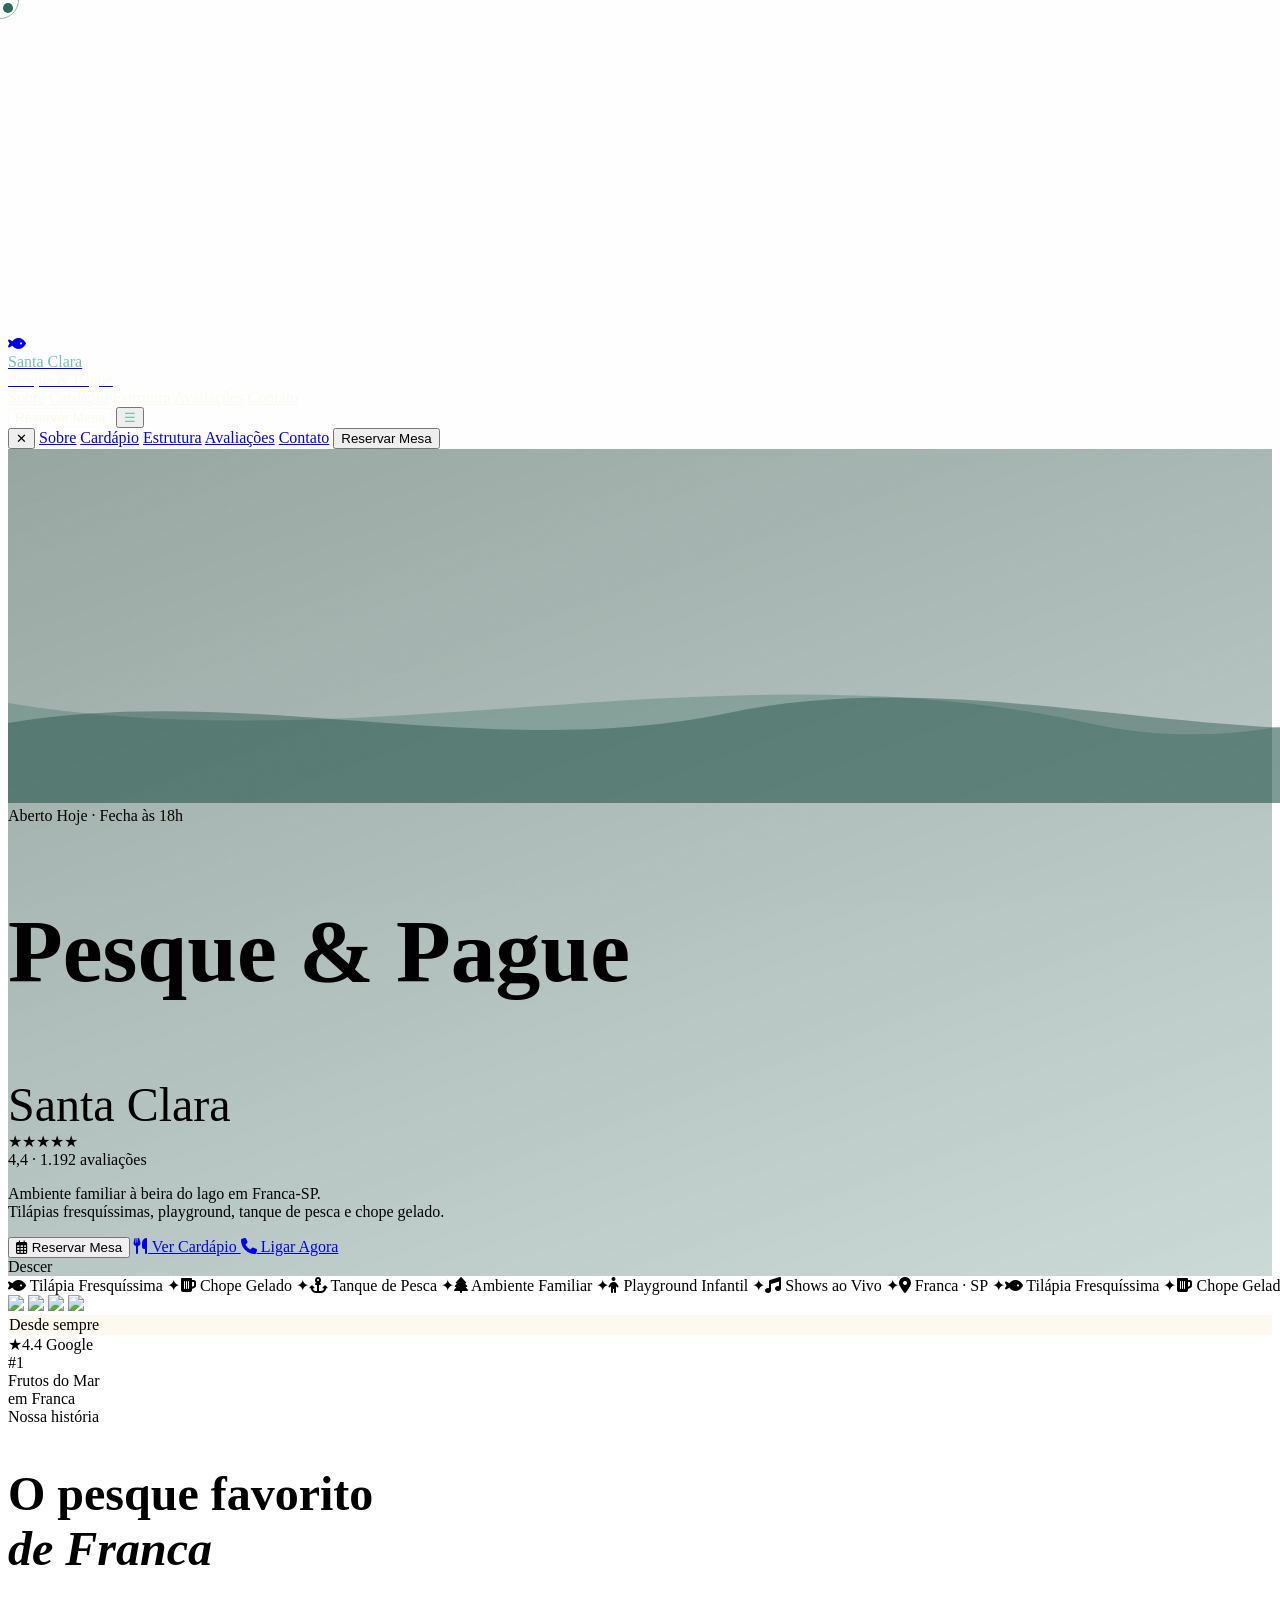
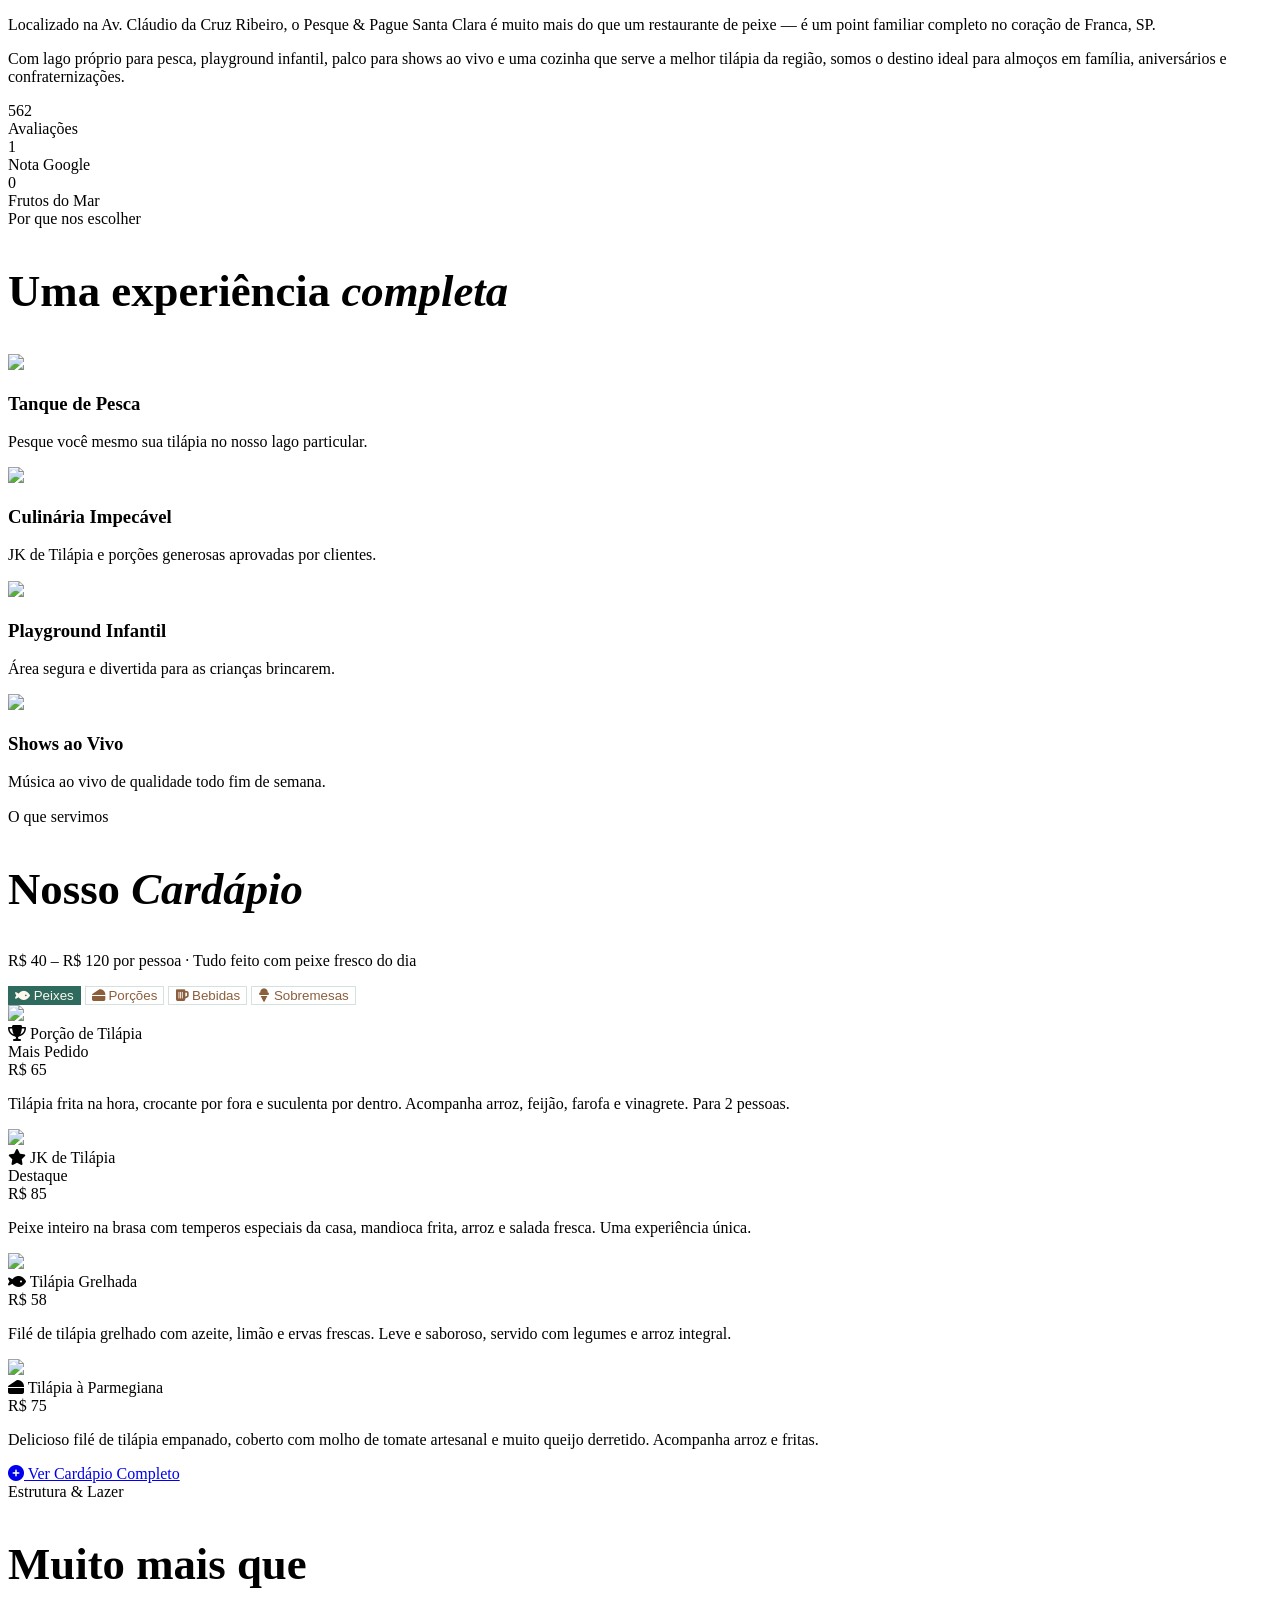
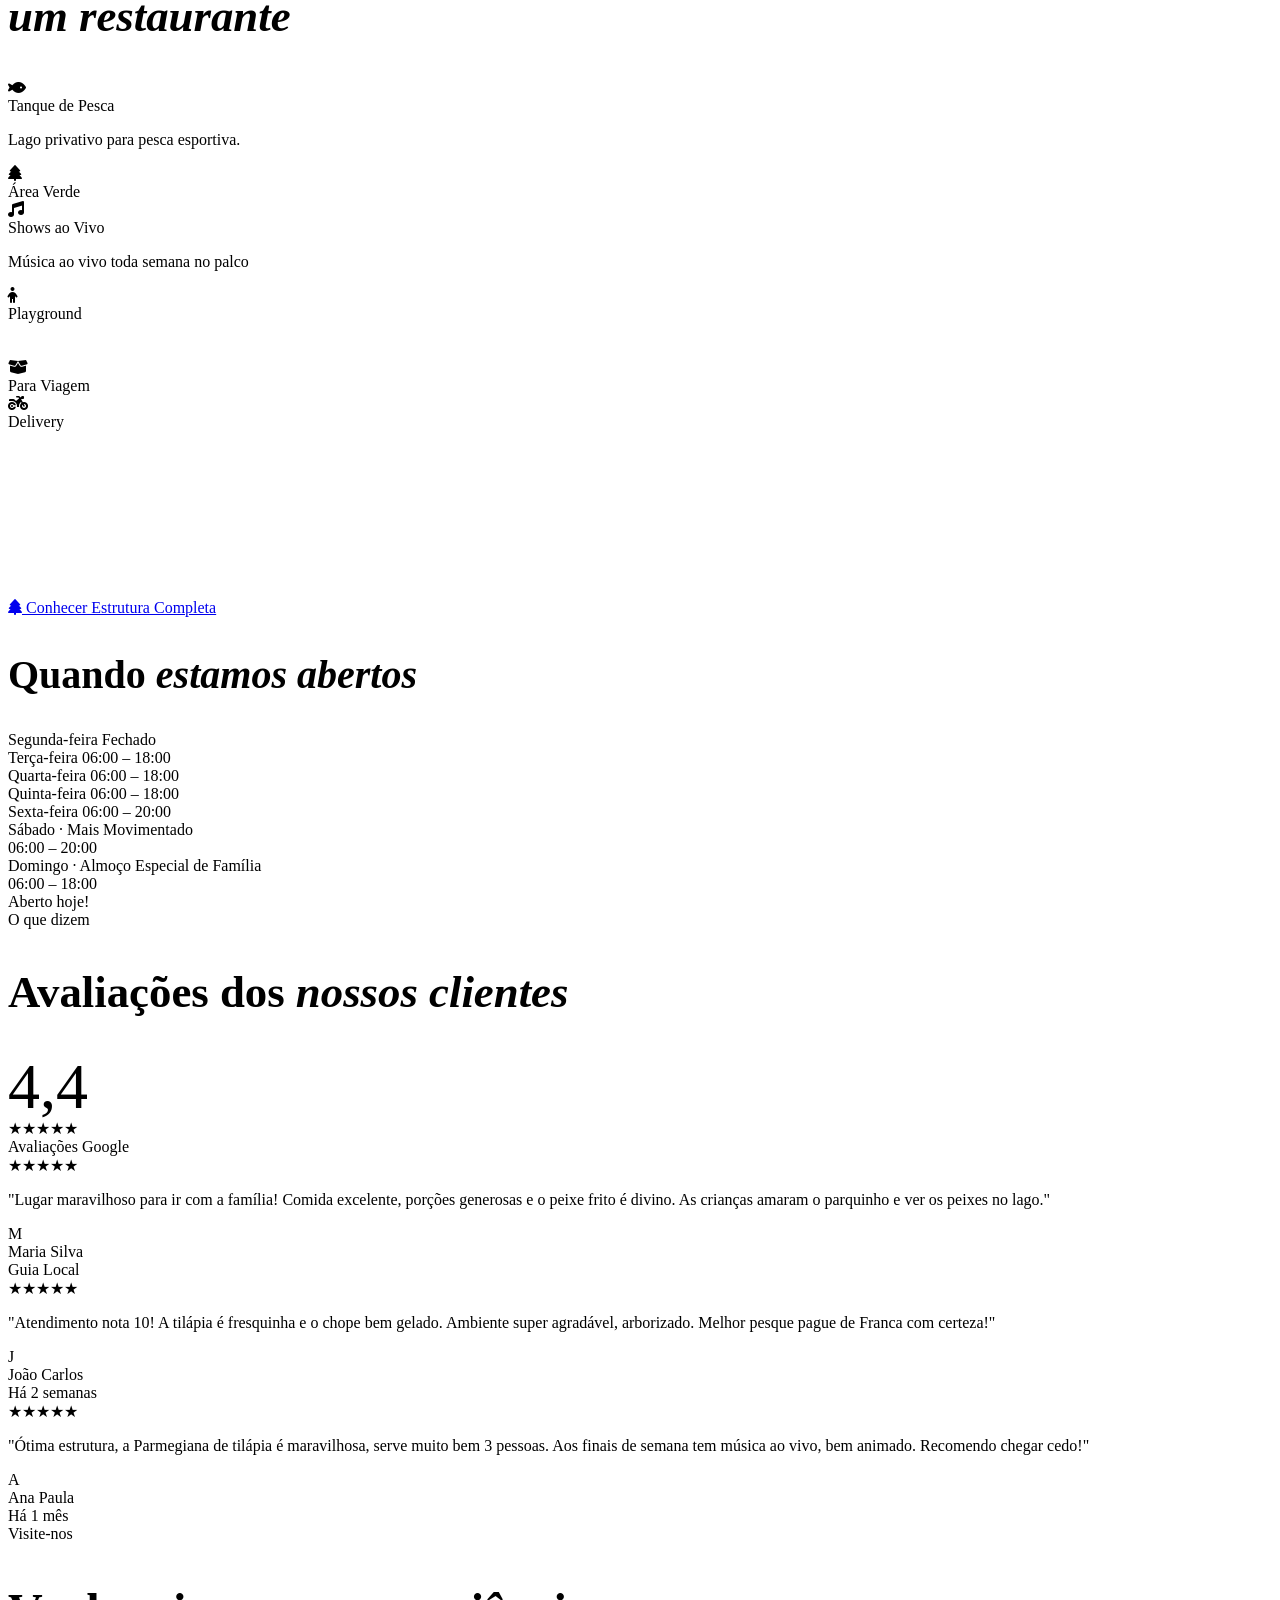
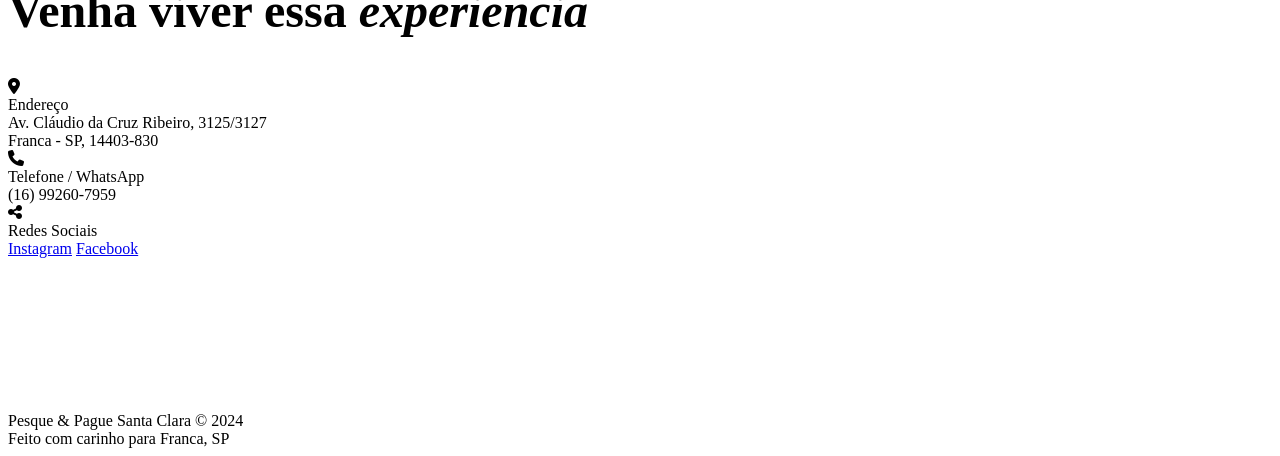
==== commit 68f31eb1: "estrutura arquivos em css javascript e data" ====
--- a/index.html
+++ b/index.html
@@ -9,189 +9,8 @@
 <link rel="preconnect" href="https://fonts.gstatic.com" crossorigin/>
 <link href="https://fonts.googleapis.com/css2?family=Playfair+Display:ital,wght@0,400;0,700;0,900;1,400;1,700&family=Inter:wght@300;400;500;600&family=Dancing+Script:wght@600;700&display=swap" rel="stylesheet"/>
 <link rel="stylesheet" href="https://cdnjs.cloudflare.com/ajax/libs/font-awesome/6.4.0/css/all.min.css" />
-<script>
-tailwind.config = {
-  theme: {
-    extend: {
-      colors: {
-        lago: '#2E6B5E',
-        lago2: '#1a4a3f',
-        agua: '#4A9E8A',
-        agua2: '#7BBFB0',
-        terra: '#5C3D1E',
-        terra2: '#8B5E3C',
-        areia: '#F5EDD0',
-        areia2: '#EDE0B8',
-        folha: '#3A5C2A',
-        folha2: '#5C8A48',
-        laranja: '#D4641A',
-        laranja2: '#F0823A',
-        creme: '#FDF8EE',
-      },
-      fontFamily: {
-        serif: ['Playfair Display', 'serif'],
-        sans: ['Inter', 'sans-serif'],
-        script: ['Dancing Script', 'cursive'],
-      },
-    }
-  }
-}
-</script>
-<style>
-  /* ── GRAIN ── */
-  body::before{content:'';position:fixed;inset:0;pointer-events:none;z-index:9000;opacity:.03;
-  background-image:url("data:image/svg+xml,%3Csvg xmlns='http://www.w3.org/2000/svg' width='300' height='300'%3E%3Cfilter id='g'%3E%3CfeTurbulence type='fractalNoise' baseFrequency='.85' numOctaves='4' stitchTiles='stitch'/%3E%3C/filter%3E%3Crect width='300' height='300' filter='url(%23g)'/%3E%3C/svg%3E");
-  mix-blend-mode:multiply}
-
-  /* ── CUSTOM CURSOR ── */
-  *{cursor:none}
-  #cur{position:fixed;width:10px;height:10px;background:#2E6B5E;border-radius:50%;pointer-events:none;z-index:9999;transform:translate(-50%,-50%);transition:background .2s,transform .1s;mix-blend-mode:multiply}
-  #cur-ring{position:fixed;width:36px;height:36px;border:1.5px solid #2E6B5E;border-radius:50%;pointer-events:none;z-index:9998;transform:translate(-50%,-50%);transition:width .3s cubic-bezier(.16,1,.3,1),height .3s cubic-bezier(.16,1,.3,1),opacity .3s;opacity:.5}
-  #cur-ring.big{width:54px;height:54px;opacity:.25}
-
-  /* ── SCROLL PROGRESS ── */
-  #progress{position:fixed;top:0;left:0;height:3px;background:linear-gradient(90deg,#2E6B5E,#D4641A);z-index:9997;transition:width .1s linear}
-
-  /* ── ÁGUA ANIMADA ── */
-  .wave{animation:wave 3s ease-in-out infinite}
-  .wave2{animation:wave 4s ease-in-out infinite reverse}
-  @keyframes wave{0%,100%{transform:translateY(0)}50%{transform:translateY(-8px)}}
-
-  /* ── FLOAT ── */
-  .float{animation:float 5s ease-in-out infinite}
-  @keyframes float{0%,100%{transform:translateY(0) rotate(-2deg)}50%{transform:translateY(-12px) rotate(2deg)}}
-
-  /* ── RIPPLE ── */
-  .ripple{position:relative;overflow:hidden}
-  .ripple::after{content:'';position:absolute;border-radius:50%;background:rgba(255,255,255,.3);transform:scale(0);animation:none;pointer-events:none}
-  .ripple:active::after{animation:rippleAnim .5s ease-out}
-  @keyframes rippleAnim{to{transform:scale(4);opacity:0}}
-
-  /* ── MARQUEE ── */
-  .marquee-track{animation:marquee 28s linear infinite;display:flex;gap:0;width:max-content}
-  .marquee-track:hover{animation-play-state:paused}
-  @keyframes marquee{from{transform:translateX(0)}to{transform:translateX(-50%)}}
-
-  /* ── REVEAL ── */
-  .rv{opacity:0;transform:translateY(32px);transition:opacity .85s cubic-bezier(.16,1,.3,1),transform .85s cubic-bezier(.16,1,.3,1)}
-  .rv.on{opacity:1;transform:translateY(0)}
-  .rv-l{opacity:0;transform:translateX(-32px);transition:opacity .85s cubic-bezier(.16,1,.3,1),transform .85s cubic-bezier(.16,1,.3,1)}
-  .rv-l.on{opacity:1;transform:translateX(0)}
-  .rv-r{opacity:0;transform:translateX(32px);transition:opacity .85s cubic-bezier(.16,1,.3,1),transform .85s cubic-bezier(.16,1,.3,1)}
-  .rv-r.on{opacity:1;transform:translateX(0)}
-  .rv-scale{opacity:0;transform:scale(.9);transition:opacity .8s cubic-bezier(.16,1,.3,1),transform .8s cubic-bezier(.16,1,.3,1)}
-  .rv-scale.on{opacity:1;transform:scale(1)}
-  .d1{transition-delay:.08s}.d2{transition-delay:.16s}.d3{transition-delay:.24s}
-  .d4{transition-delay:.32s}.d5{transition-delay:.40s}.d6{transition-delay:.48s}
-
-  /* ── SPLIT TEXT ── */
-  .split-word{display:inline-block;overflow:hidden;padding-bottom:0.18em;margin-bottom:-0.18em;vertical-align:bottom}
-  .split-word span{display:inline-block;transform:translateY(110%);opacity:0;transition:transform .7s cubic-bezier(.16,1,.3,1),opacity .5s;will-change:transform}
-  .split-word.on span{transform:translateY(0);opacity:1}
-
-  /* ── CARD HOVER ── */
-  .card-hover{transition:transform .35s cubic-bezier(.16,1,.3,1),box-shadow .35s;will-change:transform}
-  .card-hover:hover{transform:translateY(-8px);box-shadow:0 24px 48px rgba(46,107,94,.18),0 0 0 1px rgba(46,107,94,.12)}
-
-  /* ── GLASSMORPHISM ── */
-  .glass{background:rgba(253,248,238,.85);backdrop-filter:blur(20px);-webkit-backdrop-filter:blur(20px);border:1px solid rgba(253,248,238,.6)}
-
-  /* ── NAV GLASS ── */
-  .nav-glass{background:rgba(253,248,238,.92);backdrop-filter:blur(20px);-webkit-backdrop-filter:blur(20px);border-bottom:1px solid rgba(46,107,94,.12)}
-
-  /* ── NAVBAR LIGHT/DARK SCROLL OVERRIDES ── */
-  #nav .logo-title {
-    color: #7BBFB0; /* agua2 */
-    transition: color 0.3s ease;
-  }
-  #nav .logo-sub {
-    color: rgba(253,248,238,0.7); /* creme translucent */
-    transition: color 0.3s ease;
-  }
-  #nav .nav-link {
-    color: rgba(253,248,238,0.85); /* high contrast soft white */
-    transition: color 0.3s ease;
-  }
-  #nav .nav-link:hover {
-    color: #7BBFB0; /* agua2 */
-  }
-  #nav #mob-menu-btn {
-    color: #7BBFB0; /* agua2 */
-    transition: color 0.3s ease;
-  }
-  #nav .btn-reserva {
-    background: transparent;
-    color: #FDF8EE; /* creme */
-    border: 1px solid rgba(253,248,238,0.4);
-    transition: all 0.3s ease;
-  }
-  #nav .btn-reserva:hover {
-    background: #2E6B5E; /* lago */
-    border-color: #2E6B5E;
-    color: #FDF8EE;
-  }
-
-  /* Scrolled style overrides */
-  #nav.nav-glass .logo-title {
-    color: #2E6B5E; /* lago */
-  }
-  #nav.nav-glass .logo-sub {
-    color: #8B5E3C; /* terra2 */
-  }
-  #nav.nav-glass .nav-link {
-    color: #8B5E3C; /* terra2 */
-  }
-  #nav.nav-glass .nav-link:hover {
-    color: #2E6B5E; /* lago */
-  }
-  #nav.nav-glass #mob-menu-btn {
-    color: #2E6B5E; /* lago */
-  }
-  #nav.nav-glass .btn-reserva {
-    background: #2E6B5E; /* lago */
-    border-color: #2E6B5E;
-    color: #FDF8EE; /* creme */
-  }
-  #nav.nav-glass .btn-reserva:hover {
-    background: #1a4a3f; /* lago2 */
-    border-color: #1a4a3f;
-  }
-
-  /* ── BUTTON MAGNETIC ── */
-  .btn-mag{transition:transform .2s cubic-bezier(.16,1,.3,1),box-shadow .2s}
-
-  /* ── SCROLL INDICATOR ── */
-  .scroll-dot{animation:scrollDot 1.8s ease-in-out infinite}
-  @keyframes scrollDot{0%{transform:translateY(0);opacity:1}100%{transform:translateY(14px);opacity:0}}
-
-  /* ── HERO WATER BG WITH REAL IMAGE ── */
-  .hero-bg {
-    background: linear-gradient(160deg, rgba(26,58,48,0.45) 0%, rgba(46,107,94,0.25) 100%), 
-                url('https://images.unsplash.com/photo-1437482078695-73f5ca6c96e2?auto=format&fit=crop&w=1920&q=80') center/cover no-repeat fixed;
-  }
-
-  /* ── FISH SWIM ── */
-  .fish-swim{animation:fishSwim 8s ease-in-out infinite}
-  @keyframes fishSwim{0%{transform:translateX(0) scaleX(1)}45%{transform:translateX(80px) scaleX(1)}50%{transform:translateX(80px) scaleX(-1)}95%{transform:translateX(0) scaleX(-1)}100%{transform:translateX(0) scaleX(1)}}
-
-  /* ── BACK TO TOP ── */
-  #btt{opacity:0;transform:translateY(20px);transition:opacity .3s,transform .3s}
-  #btt.show{opacity:1;transform:translateY(0)}
-
-  /* ── MODAL ── */
-  #modal{opacity:0;pointer-events:none;transition:opacity .3s}
-  #modal.show{opacity:1;pointer-events:all}
-  #modal-box{transform:scale(.9) translateY(20px);transition:transform .4s cubic-bezier(.16,1,.3,1)}
-  #modal.show #modal-box{transform:scale(1) translateY(0)}
-
-  /* ── NOTIFICATION ── */
-  #notif{transform:translateX(110%);transition:transform .4s cubic-bezier(.16,1,.3,1)}
-  #notif.show{transform:translateX(0)}
-
-  ::-webkit-scrollbar{width:5px}
-  ::-webkit-scrollbar-track{background:#EDE0B8}
-  ::-webkit-scrollbar-thumb{background:#2E6B5E;border-radius:4px}
-</style>
+<link rel="stylesheet" href="css/index.css"/>
+<script src="javascript/tailwind-config.js"></script>
 </head>
 <body class="font-sans bg-creme text-terra overflow-x-hidden">
 
@@ -524,13 +343,6 @@
       <button onclick="switchTab('bebidas')" id="tab-bebidas" class="menu-tab px-5 py-2 text-xs font-bold uppercase tracking-wider transition-all"><i class="fa-solid fa-beer-mug-empty mr-1.5"></i> Bebidas</button>
       <button onclick="switchTab('sobremesas')" id="tab-sobremesas" class="menu-tab px-5 py-2 text-xs font-bold uppercase tracking-wider transition-all"><i class="fa-solid fa-ice-cream mr-1.5"></i> Sobremesas</button>
     </div>
-    <style>
-      .menu-tab{background:transparent;color:var(--terra2,#8B5E3C);border:1.5px solid rgba(46,107,94,.2);border-radius:0}
-      .menu-tab:hover{background:rgba(46,107,94,.08);color:#2E6B5E}
-      .active-tab{background:#2E6B5E!important;color:#FDF8EE!important;border-color:#2E6B5E!important}
-      .menu-panel{display:none}.menu-panel.active{display:grid}
-    </style>
-
     <!-- Peixes -->
     <div id="panel-peixes" class="menu-panel active grid md:grid-cols-2 gap-4">
       <div class="menu-item bg-creme border border-lago/10 p-6 card-hover group flex gap-4">
@@ -968,309 +780,6 @@
   <div class="text-creme/20 text-[10px]">Feito com carinho para Franca, SP</div>
 </footer>
 
-<script>
-  // ── CUSTOM CURSOR ──
-  const cur = document.getElementById('cur');
-  const ring = document.getElementById('cur-ring');
-  let mouseX = 0, mouseY = 0, ringX = 0, ringY = 0;
-  
-  document.addEventListener('mousemove', e => {
-    mouseX = e.clientX;
-    mouseY = e.clientY;
-    cur.style.left = mouseX + 'px';
-    cur.style.top = mouseY + 'px';
-  });
-
-  function animRing() {
-    ringX += (mouseX - ringX) * 0.15;
-    ringY += (mouseY - ringY) * 0.15;
-    ring.style.left = ringX + 'px';
-    ring.style.top = ringY + 'px';
-    requestAnimationFrame(animRing);
-  }
-  animRing();
-
-  document.querySelectorAll('a, button, input, textarea, select, .card-hover').forEach(el => {
-    el.addEventListener('mouseenter', () => ring.classList.add('big'));
-    el.addEventListener('mouseleave', () => ring.classList.remove('big'));
-  });
-
-  // ── SCROLL PROGRESS & NAV & BTT & DIVE PARALLAX ──
-  const progress = document.getElementById('progress');
-  const nav = document.getElementById('nav');
-  const btt = document.getElementById('btt');
-  const divingOverlay = document.getElementById('diving-overlay');
-  const heroSection = document.getElementById('topo');
-  const heroVideo = heroSection ? heroSection.querySelector('video') : null;
-  const heroContent = heroSection ? heroSection.querySelector('.relative.z-10') : null;
-  const heroWaves = heroSection ? heroSection.querySelector('svg') : null;
-  
-  window.addEventListener('scroll', () => {
-    let scrollY = window.scrollY;
-    let scrolled = (scrollY / (document.documentElement.scrollHeight - window.innerHeight)) * 100;
-    progress.style.width = scrolled + '%';
-    
-    // Navbar scrolled states
-    if (scrollY > 50) {
-      nav.classList.add('nav-glass', 'py-3');
-      nav.classList.remove('py-5');
-      btt.classList.add('show');
-    } else {
-      nav.classList.remove('nav-glass', 'py-3');
-      nav.classList.add('py-5');
-      btt.classList.remove('show');
-    }
-
-    // Diving Parallax Effect
-    if (heroSection) {
-      let heroHeight = heroSection.offsetHeight;
-      if (scrollY <= heroHeight) {
-        // 1. Fade-in deep-teal underwater overlay
-        if (divingOverlay) {
-          let progress = Math.min(scrollY / (heroHeight * 0.75), 1);
-          divingOverlay.style.opacity = progress;
-        }
-        
-        // 2. Parallax scale and translate on H1/content container (sink text away)
-        if (heroContent) {
-          heroContent.style.transform = `translateY(${scrollY * -0.22}px)`;
-          heroContent.style.opacity = 1 - (scrollY / (heroHeight * 0.65));
-        }
-
-        // 3. Slow motion video parallax (recede deeper)
-        if (heroVideo) {
-          heroVideo.style.transform = `translateY(${scrollY * 0.38}px) scale(${1 + (scrollY / heroHeight) * 0.12})`;
-        }
-
-        // 4. Rising SVG waves (submerge the viewport)
-        if (heroWaves) {
-          heroWaves.style.transform = `translateY(${scrollY * -0.32}px) scaleY(${1 + (scrollY / heroHeight) * 0.5})`;
-        }
-      }
-    }
-  });
-
-  // ── REVEAL ANIMATIONS ──
-  const observer = new IntersectionObserver(entries => {
-    entries.forEach(entry => {
-      if (entry.isIntersecting) {
-        entry.target.classList.add('on');
-      }
-    });
-  }, { threshold: 0.1, rootMargin: "0px 0px -50px 0px" });
-
-  document.querySelectorAll('.rv, .rv-l, .rv-r, .rv-scale, .split-word, .clip-reveal').forEach(el => {
-    observer.observe(el);
-  });
-
-  // ── TABS CARDÁPIO ──
-  function switchTab(tabId) {
-    document.querySelectorAll('.menu-tab').forEach(t => t.classList.remove('active-tab'));
-    document.querySelectorAll('.menu-panel').forEach(p => p.classList.remove('active'));
-    
-    document.getElementById('tab-' + tabId).classList.add('active-tab');
-    document.getElementById('panel-' + tabId).classList.add('active');
-  }
-
-  // ── MODAL RESERVA ──
-  const modal = document.getElementById('modal');
-  function openModal() {
-    modal.classList.add('show');
-    const today = new Date().toISOString().split('T')[0];
-    document.getElementById('modal-date').min = today;
-    document.getElementById('modal-date').value = today;
-  }
-  function closeModal() {
-    modal.classList.remove('show');
-  }
-  function submitReserva() {
-    alert("Reserva enviada com sucesso! Entraremos em contato em breve.");
-    closeModal();
-  }
-
-  // ── MOBILE MENU ──
-  const mobMenu = document.getElementById('mob-menu');
-  const mobMenuBtn = document.getElementById('mob-menu-btn');
-  
-  mobMenuBtn.addEventListener('click', () => {
-    mobMenu.classList.remove('hidden');
-    setTimeout(() => {
-      mobMenu.style.opacity = '1';
-    }, 10);
-  });
-  
-  function closeMobMenu() {
-    mobMenu.style.opacity = '0';
-    setTimeout(() => {
-      mobMenu.classList.add('hidden');
-    }, 300);
-  }
-
-  // ── NOTIFICATION ──
-  const notif = document.getElementById('notif');
-  setTimeout(() => {
-    notif.classList.add('show');
-    setTimeout(() => closeNotif(), 6000);
-  }, 2000);
-  
-  function closeNotif() {
-    notif.classList.remove('show');
-  }
-  
-  // ── COUNTERS ──
-  const countObserver = new IntersectionObserver(entries => {
-    entries.forEach(entry => {
-      if (entry.isIntersecting && !entry.target.classList.contains('counted')) {
-        entry.target.classList.add('counted');
-        let target = parseFloat(entry.target.getAttribute('data-target'));
-        let text = entry.target.getAttribute('data-text');
-        let float = entry.target.getAttribute('data-float');
-        
-        let start = 0;
-        let duration = 2000;
-        let step = target / (duration / 16);
-        
-        let interval = setInterval(() => {
-          start += step;
-          if (start >= target) {
-            start = target;
-            clearInterval(interval);
-            if (text) {
-              entry.target.innerText = text;
-            } else if (float) {
-              entry.target.innerText = float;
-            } else {
-              entry.target.innerText = Math.floor(start);
-            }
-          } else {
-            if (float || text) {
-              entry.target.innerText = Math.floor(start);
-            } else {
-              entry.target.innerText = Math.floor(start);
-            }
-          }
-        }, 16);
-      }
-    });
-  }, { threshold: 0.5 });
-  
-  document.querySelectorAll('[data-target]').forEach(el => countObserver.observe(el));
-
-  // ── ROTATING REVIEWS ──
-  const reviews = [
-    {
-      stars: "★★★★★",
-      text: '"Lugar maravilhoso para ir com a família! Comida excelente, porções generosas e o peixe frito é divino. As crianças amaram o parquinho e ver os peixes no lago."',
-      initial: "M",
-      bg: "bg-lago2",
-      name: "Maria Silva",
-      info: "Guia Local"
-    },
-    {
-      stars: "★★★★★",
-      text: '"Atendimento nota 10! A tilápia é fresquinha e o chope bem gelado. Ambiente super agradável, arborizado. Melhor pesque pague de Franca com certeza!"',
-      initial: "J",
-      bg: "bg-laranja",
-      name: "João Carlos",
-      info: "Há 2 semanas"
-    },
-    {
-      stars: "★★★★★",
-      text: '"Ótima estrutura, a Parmegiana de tilápia é maravilhosa, serve muito bem 3 pessoas. Aos finais de semana tem música ao vivo, bem animado. Recomendo chegar cedo!"',
-      initial: "A",
-      bg: "bg-agua",
-      name: "Ana Paula",
-      info: "Há 1 mês"
-    },
-    {
-      stars: "★★★★★",
-      text: '"Espaço muito amplo, estacionamento fácil e gratuito. A costela de tambaqui é espetacular. O atendimento é rápido mesmo lotado."',
-      initial: "P",
-      bg: "bg-lago",
-      name: "Pedro Henrique",
-      info: "Guia Local"
-    },
-    {
-      stars: "★★★★★",
-      text: '"Melhor tilápia da região de Franca! Crocante por fora e muito saborosa. A música ao vivo aos sábados deixa o clima incrível."',
-      initial: "C",
-      bg: "bg-terra",
-      name: "Camila Rodrigues",
-      info: "Há 3 semanas"
-    },
-    {
-      stars: "★★★★★",
-      text: '"Lugar super arborizado, redário excelente para descansar após o almoço. O pesque e pague é muito divertido para as crianças."',
-      initial: "L",
-      bg: "bg-folha",
-      name: "Lucas Souza",
-      info: "Há 1 mês"
-    }
-  ];
-
-  let reviewIndex = 0;
-  const reviewCards = document.querySelectorAll('#reviews-grid > div');
-
-  function rotateReviews() {
-    if (!reviewCards.length) return;
-    
-    // Fade out
-    reviewCards.forEach(card => {
-      card.style.opacity = '0';
-      card.style.transform = 'translateY(12px)';
-      card.style.transition = 'opacity 0.6s cubic-bezier(.16,1,.3,1), transform 0.6s cubic-bezier(.16,1,.3,1)';
-    });
-
-    setTimeout(() => {
-      // Increment reviewIndex
-      reviewIndex = (reviewIndex + 3) % reviews.length;
-
-      // Update content
-      reviewCards.forEach((card, i) => {
-        const data = reviews[(reviewIndex + i) % reviews.length];
-        
-        const starsEl = card.querySelector('.text-yellow-500');
-        if (starsEl) starsEl.innerText = data.stars;
-        
-        const textEl = card.querySelector('p');
-        if (textEl) textEl.innerText = data.text;
-        
-        const avatar = card.querySelector('.flex.items-center > div:first-child');
-        if (avatar) {
-          avatar.className = `w-10 h-10 rounded-full ${data.bg} text-creme flex items-center justify-center font-bold`;
-          avatar.innerText = data.initial;
-        }
-
-        const infoDiv = card.querySelector('.flex.items-center > div:last-child');
-        if (infoDiv) {
-          const nameEl = infoDiv.querySelector('.text-terra');
-          if (nameEl) nameEl.innerText = data.name;
-          const roleEl = infoDiv.querySelector('.text-terra2');
-          if (roleEl) roleEl.innerText = data.info;
-        }
-      });
-
-      // Fade in
-      reviewCards.forEach(card => {
-        card.style.opacity = '1';
-        card.style.transform = 'translateY(0)';
-      });
-    }, 600);
-  }
-
-  // Rotate every 6 seconds
-  setInterval(rotateReviews, 6000);
-
-  // ── AUTOPLAY SLIDESHOW ──
-  const slides = document.querySelectorAll('.slide-img');
-  let currentSlide = 0;
-  setInterval(() => {
-    slides[currentSlide].classList.remove('opacity-100');
-    slides[currentSlide].classList.add('opacity-0');
-    currentSlide = (currentSlide + 1) % slides.length;
-    slides[currentSlide].classList.remove('opacity-0');
-    slides[currentSlide].classList.add('opacity-100');
-  }, 4000);
-</script>
+<script src="javascript/index.js"></script>
 </body>
 </html>
--- a/css/index.css
+++ b/css/index.css
@@ -0,0 +1,158 @@
+/* ── GRAIN ── */
+  body::before{content:'';position:fixed;inset:0;pointer-events:none;z-index:9000;opacity:.03;
+  background-image:url("data:image/svg+xml,%3Csvg xmlns='http://www.w3.org/2000/svg' width='300' height='300'%3E%3Cfilter id='g'%3E%3CfeTurbulence type='fractalNoise' baseFrequency='.85' numOctaves='4' stitchTiles='stitch'/%3E%3C/filter%3E%3Crect width='300' height='300' filter='url(%23g)'/%3E%3C/svg%3E");
+  mix-blend-mode:multiply}
+
+  /* ── CUSTOM CURSOR ── */
+  *{cursor:none}
+  #cur{position:fixed;width:10px;height:10px;background:#2E6B5E;border-radius:50%;pointer-events:none;z-index:9999;transform:translate(-50%,-50%);transition:background .2s,transform .1s;mix-blend-mode:multiply}
+  #cur-ring{position:fixed;width:36px;height:36px;border:1.5px solid #2E6B5E;border-radius:50%;pointer-events:none;z-index:9998;transform:translate(-50%,-50%);transition:width .3s cubic-bezier(.16,1,.3,1),height .3s cubic-bezier(.16,1,.3,1),opacity .3s;opacity:.5}
+  #cur-ring.big{width:54px;height:54px;opacity:.25}
+
+  /* ── SCROLL PROGRESS ── */
+  #progress{position:fixed;top:0;left:0;height:3px;background:linear-gradient(90deg,#2E6B5E,#D4641A);z-index:9997;transition:width .1s linear}
+
+  /* ── ÁGUA ANIMADA ── */
+  .wave{animation:wave 3s ease-in-out infinite}
+  .wave2{animation:wave 4s ease-in-out infinite reverse}
+  @keyframes wave{0%,100%{transform:translateY(0)}50%{transform:translateY(-8px)}}
+
+  /* ── FLOAT ── */
+  .float{animation:float 5s ease-in-out infinite}
+  @keyframes float{0%,100%{transform:translateY(0) rotate(-2deg)}50%{transform:translateY(-12px) rotate(2deg)}}
+
+  /* ── RIPPLE ── */
+  .ripple{position:relative;overflow:hidden}
+  .ripple::after{content:'';position:absolute;border-radius:50%;background:rgba(255,255,255,.3);transform:scale(0);animation:none;pointer-events:none}
+  .ripple:active::after{animation:rippleAnim .5s ease-out}
+  @keyframes rippleAnim{to{transform:scale(4);opacity:0}}
+
+  /* ── MARQUEE ── */
+  .marquee-track{animation:marquee 28s linear infinite;display:flex;gap:0;width:max-content}
+  .marquee-track:hover{animation-play-state:paused}
+  @keyframes marquee{from{transform:translateX(0)}to{transform:translateX(-50%)}}
+
+  /* ── REVEAL ── */
+  .rv{opacity:0;transform:translateY(32px);transition:opacity .85s cubic-bezier(.16,1,.3,1),transform .85s cubic-bezier(.16,1,.3,1)}
+  .rv.on{opacity:1;transform:translateY(0)}
+  .rv-l{opacity:0;transform:translateX(-32px);transition:opacity .85s cubic-bezier(.16,1,.3,1),transform .85s cubic-bezier(.16,1,.3,1)}
+  .rv-l.on{opacity:1;transform:translateX(0)}
+  .rv-r{opacity:0;transform:translateX(32px);transition:opacity .85s cubic-bezier(.16,1,.3,1),transform .85s cubic-bezier(.16,1,.3,1)}
+  .rv-r.on{opacity:1;transform:translateX(0)}
+  .rv-scale{opacity:0;transform:scale(.9);transition:opacity .8s cubic-bezier(.16,1,.3,1),transform .8s cubic-bezier(.16,1,.3,1)}
+  .rv-scale.on{opacity:1;transform:scale(1)}
+  .d1{transition-delay:.08s}.d2{transition-delay:.16s}.d3{transition-delay:.24s}
+  .d4{transition-delay:.32s}.d5{transition-delay:.40s}.d6{transition-delay:.48s}
+
+  /* ── SPLIT TEXT ── */
+  .split-word{display:inline-block;overflow:hidden;padding-bottom:0.18em;margin-bottom:-0.18em;vertical-align:bottom}
+  .split-word span{display:inline-block;transform:translateY(110%);opacity:0;transition:transform .7s cubic-bezier(.16,1,.3,1),opacity .5s;will-change:transform}
+  .split-word.on span{transform:translateY(0);opacity:1}
+
+  /* ── CARD HOVER ── */
+  .card-hover{transition:transform .35s cubic-bezier(.16,1,.3,1),box-shadow .35s;will-change:transform}
+  .card-hover:hover{transform:translateY(-8px);box-shadow:0 24px 48px rgba(46,107,94,.18),0 0 0 1px rgba(46,107,94,.12)}
+
+  /* ── GLASSMORPHISM ── */
+  .glass{background:rgba(253,248,238,.85);backdrop-filter:blur(20px);-webkit-backdrop-filter:blur(20px);border:1px solid rgba(253,248,238,.6)}
+
+  /* ── NAV GLASS ── */
+  .nav-glass{background:rgba(253,248,238,.92);backdrop-filter:blur(20px);-webkit-backdrop-filter:blur(20px);border-bottom:1px solid rgba(46,107,94,.12)}
+
+  /* ── NAVBAR LIGHT/DARK SCROLL OVERRIDES ── */
+  #nav .logo-title {
+    color: #7BBFB0; /* agua2 */
+    transition: color 0.3s ease;
+  }
+  #nav .logo-sub {
+    color: rgba(253,248,238,0.7); /* creme translucent */
+    transition: color 0.3s ease;
+  }
+  #nav .nav-link {
+    color: rgba(253,248,238,0.85); /* high contrast soft white */
+    transition: color 0.3s ease;
+  }
+  #nav .nav-link:hover {
+    color: #7BBFB0; /* agua2 */
+  }
+  #nav #mob-menu-btn {
+    color: #7BBFB0; /* agua2 */
+    transition: color 0.3s ease;
+  }
+  #nav .btn-reserva {
+    background: transparent;
+    color: #FDF8EE; /* creme */
+    border: 1px solid rgba(253,248,238,0.4);
+    transition: all 0.3s ease;
+  }
+  #nav .btn-reserva:hover {
+    background: #2E6B5E; /* lago */
+    border-color: #2E6B5E;
+    color: #FDF8EE;
+  }
+
+  /* Scrolled style overrides */
+  #nav.nav-glass .logo-title {
+    color: #2E6B5E; /* lago */
+  }
+  #nav.nav-glass .logo-sub {
+    color: #8B5E3C; /* terra2 */
+  }
+  #nav.nav-glass .nav-link {
+    color: #8B5E3C; /* terra2 */
+  }
+  #nav.nav-glass .nav-link:hover {
+    color: #2E6B5E; /* lago */
+  }
+  #nav.nav-glass #mob-menu-btn {
+    color: #2E6B5E; /* lago */
+  }
+  #nav.nav-glass .btn-reserva {
+    background: #2E6B5E; /* lago */
+    border-color: #2E6B5E;
+    color: #FDF8EE; /* creme */
+  }
+  #nav.nav-glass .btn-reserva:hover {
+    background: #1a4a3f; /* lago2 */
+    border-color: #1a4a3f;
+  }
+
+  /* ── BUTTON MAGNETIC ── */
+  .btn-mag{transition:transform .2s cubic-bezier(.16,1,.3,1),box-shadow .2s}
+
+  /* ── SCROLL INDICATOR ── */
+  .scroll-dot{animation:scrollDot 1.8s ease-in-out infinite}
+  @keyframes scrollDot{0%{transform:translateY(0);opacity:1}100%{transform:translateY(14px);opacity:0}}
+
+  /* ── HERO WATER BG WITH REAL IMAGE ── */
+  .hero-bg {
+    background: linear-gradient(160deg, rgba(26,58,48,0.45) 0%, rgba(46,107,94,0.25) 100%), 
+                url('https://images.unsplash.com/photo-1437482078695-73f5ca6c96e2?auto=format&fit=crop&w=1920&q=80') center/cover no-repeat fixed;
+  }
+
+  /* ── FISH SWIM ── */
+  .fish-swim{animation:fishSwim 8s ease-in-out infinite}
+  @keyframes fishSwim{0%{transform:translateX(0) scaleX(1)}45%{transform:translateX(80px) scaleX(1)}50%{transform:translateX(80px) scaleX(-1)}95%{transform:translateX(0) scaleX(-1)}100%{transform:translateX(0) scaleX(1)}}
+
+  /* ── BACK TO TOP ── */
+  #btt{opacity:0;transform:translateY(20px);transition:opacity .3s,transform .3s}
+  #btt.show{opacity:1;transform:translateY(0)}
+
+  /* ── MODAL ── */
+  #modal{opacity:0;pointer-events:none;transition:opacity .3s}
+  #modal.show{opacity:1;pointer-events:all}
+  #modal-box{transform:scale(.9) translateY(20px);transition:transform .4s cubic-bezier(.16,1,.3,1)}
+  #modal.show #modal-box{transform:scale(1) translateY(0)}
+
+  /* ── NOTIFICATION ── */
+  #notif{transform:translateX(110%);transition:transform .4s cubic-bezier(.16,1,.3,1)}
+  #notif.show{transform:translateX(0)}
+
+  ::-webkit-scrollbar{width:5px}
+  ::-webkit-scrollbar-track{background:#EDE0B8}
+  ::-webkit-scrollbar-thumb{background:#2E6B5E;border-radius:4px}
+
+.menu-tab{background:transparent;color:var(--terra2,#8B5E3C);border:1.5px solid rgba(46,107,94,.2);border-radius:0}
+      .menu-tab:hover{background:rgba(46,107,94,.08);color:#2E6B5E}
+      .active-tab{background:#2E6B5E!important;color:#FDF8EE!important;border-color:#2E6B5E!important}
+      .menu-panel{display:none}.menu-panel.active{display:grid}
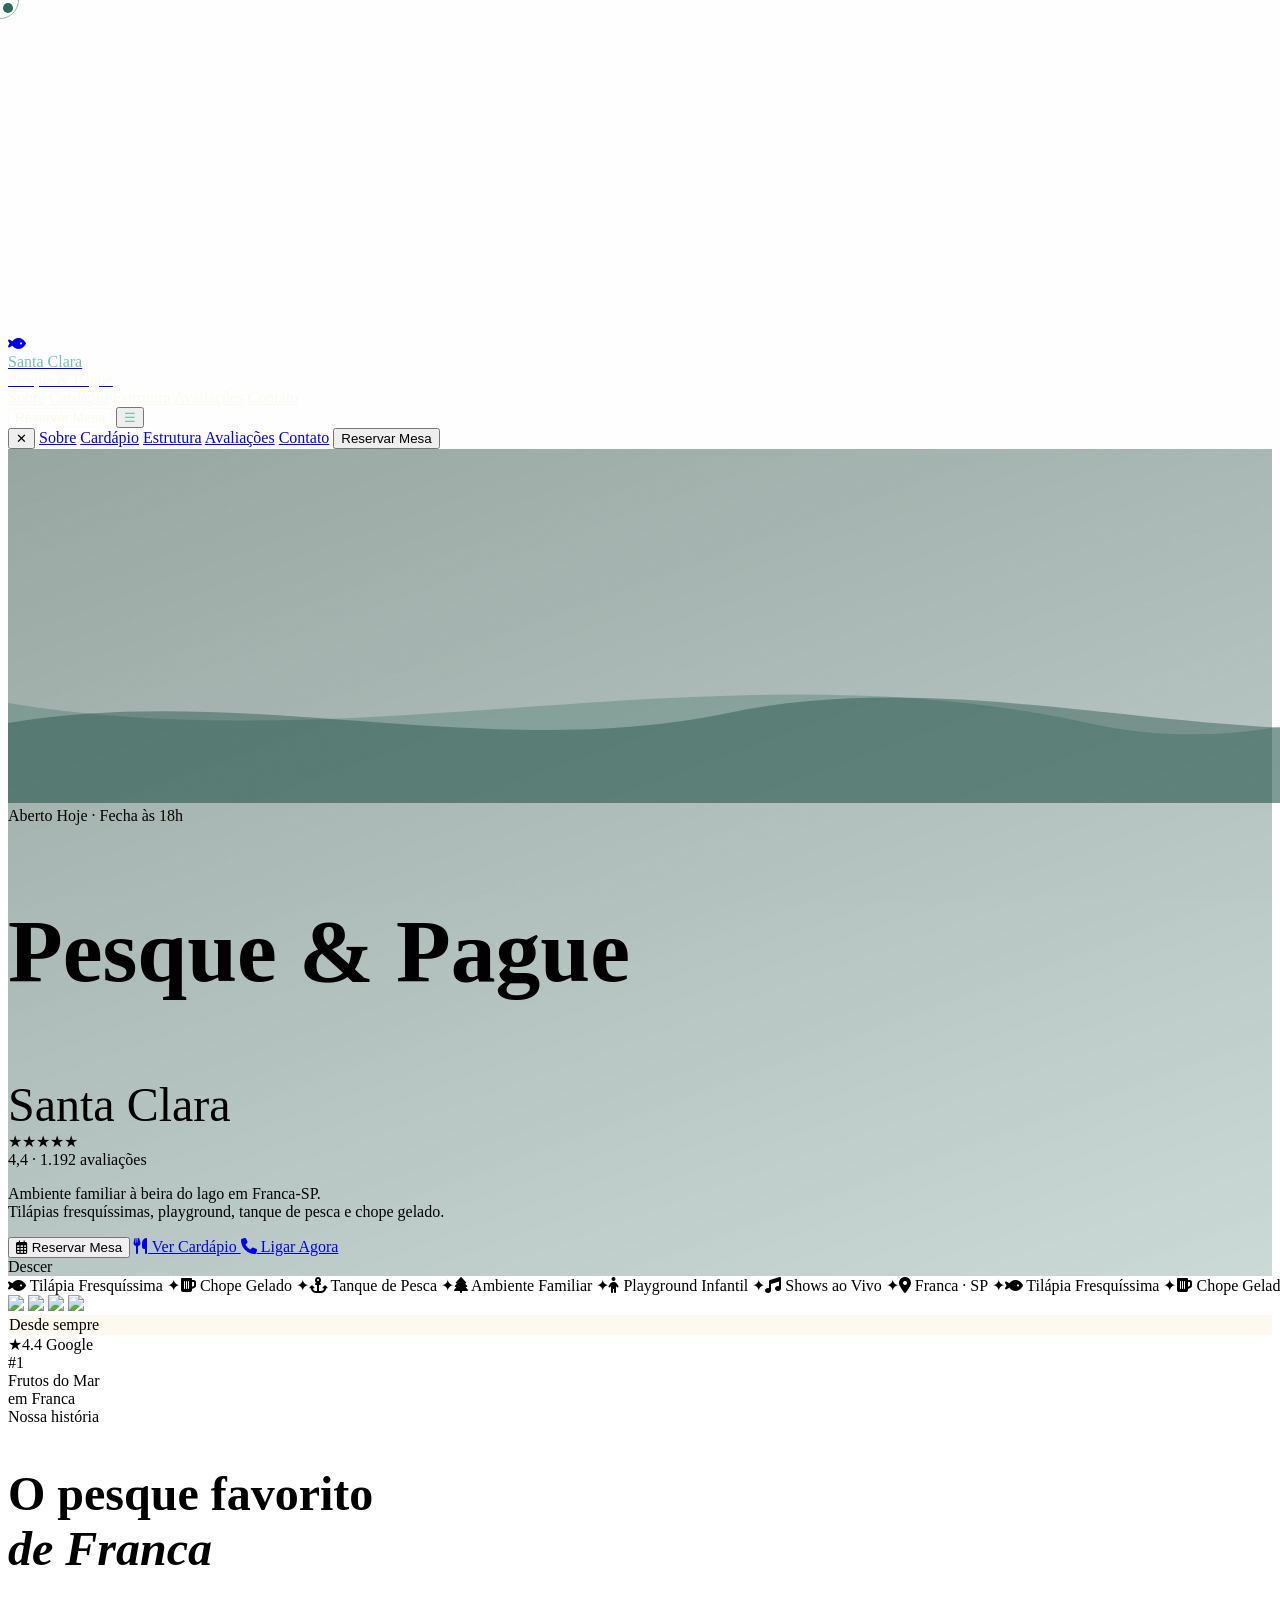
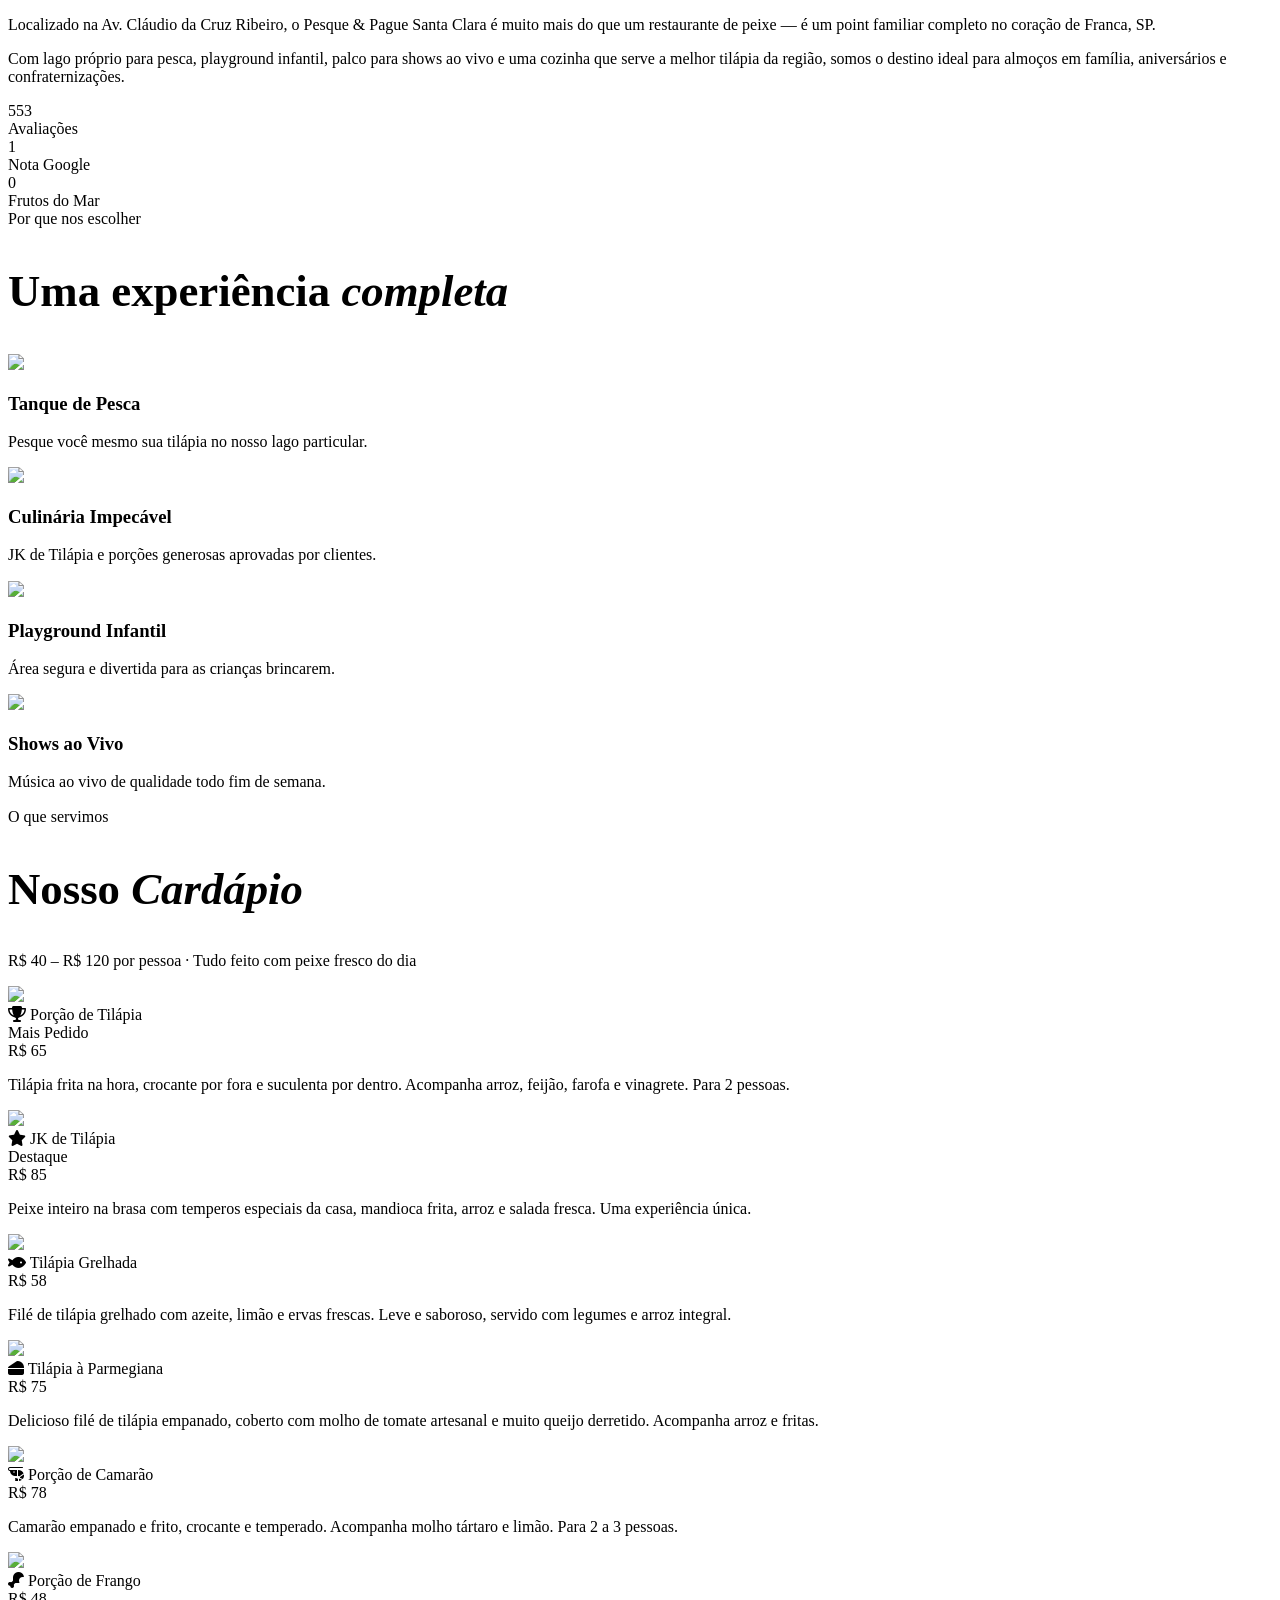
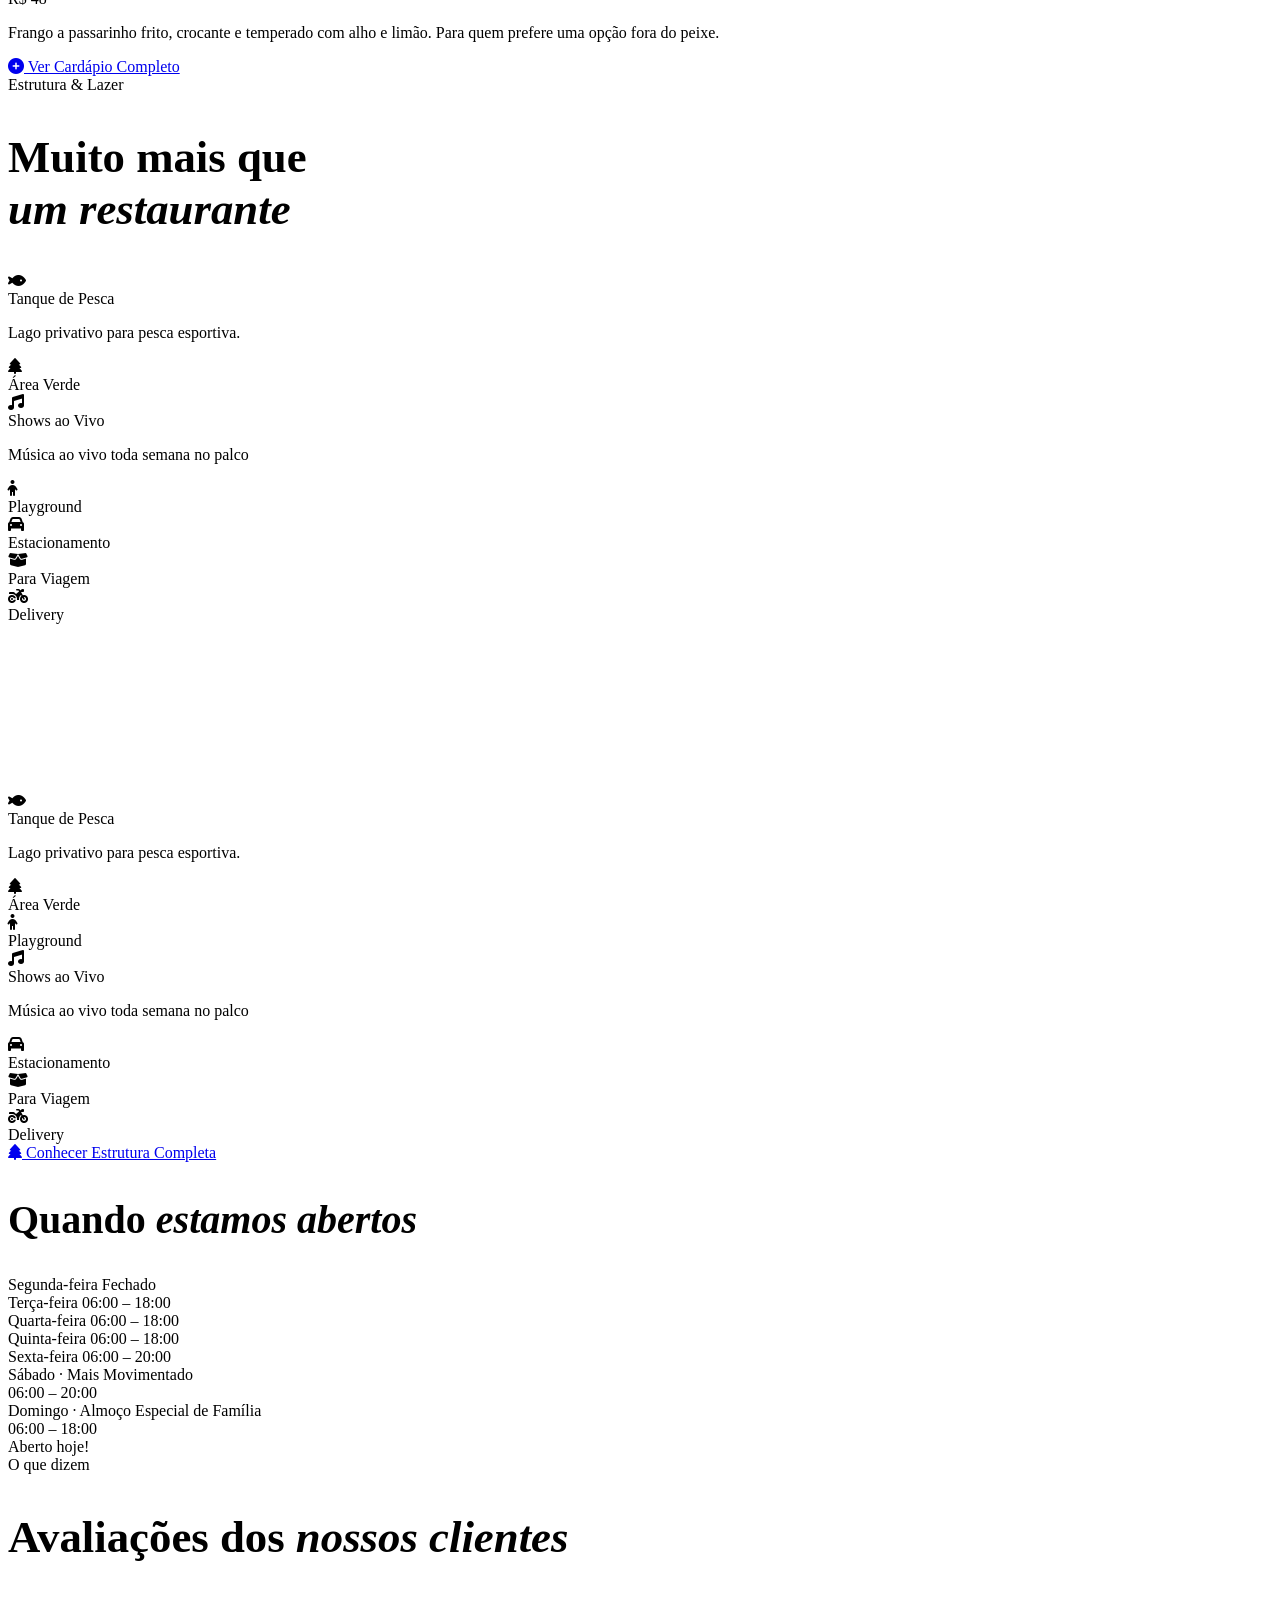
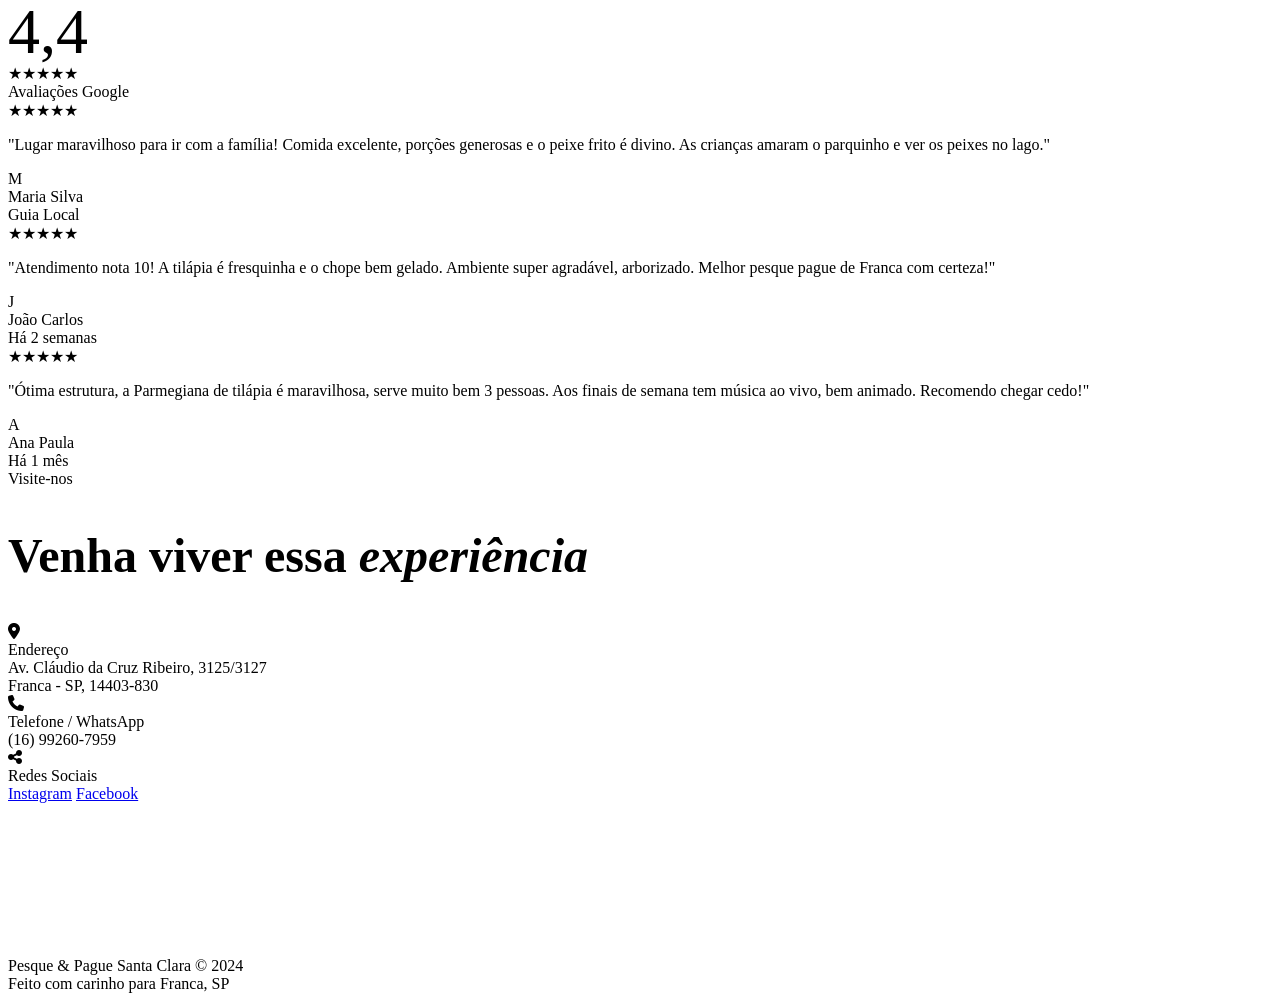
==== commit 3e31b669: "limita previa do cardapio na home" ====
--- a/index.html
+++ b/index.html
@@ -175,10 +175,12 @@
     </div>
 
     <!-- Scroll indicator -->
-    <div class="absolute bottom-8 left-1/2 -translate-x-1/2 flex flex-col items-center gap-1.5 z-20 rv" style="transition-delay:.8s">
-      <span class="text-creme/40 text-xs tracking-widest uppercase">Descer</span>
-      <div class="w-5 h-8 border border-creme/30 rounded-full flex justify-center pt-1.5">
-        <div class="w-1 h-2 bg-creme/50 rounded-full scroll-dot"></div>
+    <div class="absolute bottom-8 left-1/2 -translate-x-1/2 z-20">
+      <div class="flex flex-col items-center gap-1.5 rv" style="transition-delay:.8s">
+        <span class="text-creme/40 text-xs tracking-widest uppercase">Descer</span>
+        <div class="w-5 h-8 border border-creme/30 rounded-full flex justify-center pt-1.5">
+          <div class="w-1 h-2 bg-creme/50 rounded-full scroll-dot"></div>
+        </div>
       </div>
     </div>
   </section>
@@ -336,15 +338,8 @@
       <p class="text-terra2 mt-3 rv d2 max-w-lg mx-auto">R$ 40 – R$ 120 por pessoa · Tudo feito com peixe fresco do dia</p>
     </div>
 
-    <!-- Tabs -->
-    <div class="flex flex-wrap justify-center gap-2 mb-10 rv d2">
-      <button onclick="switchTab('peixes')" id="tab-peixes" class="menu-tab active-tab px-5 py-2 text-xs font-bold uppercase tracking-wider transition-all"><i class="fa-solid fa-fish mr-1.5"></i> Peixes</button>
-      <button onclick="switchTab('porcoes')" id="tab-porcoes" class="menu-tab px-5 py-2 text-xs font-bold uppercase tracking-wider transition-all"><i class="fa-solid fa-cheese mr-1.5"></i> Porções</button>
-      <button onclick="switchTab('bebidas')" id="tab-bebidas" class="menu-tab px-5 py-2 text-xs font-bold uppercase tracking-wider transition-all"><i class="fa-solid fa-beer-mug-empty mr-1.5"></i> Bebidas</button>
-      <button onclick="switchTab('sobremesas')" id="tab-sobremesas" class="menu-tab px-5 py-2 text-xs font-bold uppercase tracking-wider transition-all"><i class="fa-solid fa-ice-cream mr-1.5"></i> Sobremesas</button>
-    </div>
-    <!-- Peixes -->
-    <div id="panel-peixes" class="menu-panel active grid md:grid-cols-2 gap-4">
+    <!-- Previa do cardapio -->
+    <div class="grid md:grid-cols-2 gap-4">
       <div class="menu-item bg-creme border border-lago/10 p-6 card-hover group flex gap-4">
         <img src="https://images.unsplash.com/photo-1599084993091-1cb5c0721cc6?auto=format&fit=crop&w=150&q=80" class="w-24 h-24 rounded-lg object-cover shadow-md shrink-0 hidden sm:block" />
         <div class="flex-1">
@@ -394,10 +389,7 @@
           <p class="text-terra2 text-sm leading-relaxed">Delicioso filé de tilápia empanado, coberto com molho de tomate artesanal e muito queijo derretido. Acompanha arroz e fritas.</p>
         </div>
       </div>
-    </div>
-
-    <!-- Porções -->
-    <div id="panel-porcoes" class="menu-panel grid md:grid-cols-2 gap-4">
+      
       <div class="menu-item bg-creme border border-lago/10 p-6 card-hover group flex gap-4">
         <img src="https://images.unsplash.com/photo-1607532941433-304659e8198a?auto=format&fit=crop&w=150&q=80" class="w-24 h-24 rounded-lg object-cover shadow-md shrink-0 hidden sm:block" />
         <div class="flex-1">
@@ -417,100 +409,6 @@
             <div class="font-serif italic text-laranja text-lg font-bold">R$ 48</div>
           </div>
           <p class="text-terra2 text-sm leading-relaxed">Frango a passarinho frito, crocante e temperado com alho e limão. Para quem prefere uma opção fora do peixe.</p>
-        </div>
-      </div>
-      
-      <div class="menu-item bg-creme border border-lago/10 p-6 card-hover group flex gap-4">
-        <img src="https://images.unsplash.com/photo-1518013431117-eb1465fa5752?auto=format&fit=crop&w=150&q=80" class="w-24 h-24 rounded-lg object-cover shadow-md shrink-0 hidden sm:block" />
-        <div class="flex-1">
-          <div class="flex justify-between items-start mb-2">
-            <div class="font-serif font-bold text-terra text-lg group-hover:text-lago transition-colors"><i class="fa-solid fa-bowl-food text-lago mr-1.5"></i> Mandioca Frita</div>
-            <div class="font-serif italic text-laranja text-lg font-bold">R$ 28</div>
-          </div>
-          <p class="text-terra2 text-sm leading-relaxed">Mandioca cozida e frita, dourada e crocante. Com sal grosso e molho da casa. Ótima entrada para compartilhar.</p>
-        </div>
-      </div>
-      
-      <div class="menu-item bg-creme border border-lago/10 p-6 card-hover group flex gap-4">
-        <img src="https://images.unsplash.com/photo-1529042410759-befb1204b468?auto=format&fit=crop&w=150&q=80" class="w-24 h-24 rounded-lg object-cover shadow-md shrink-0 hidden sm:block" />
-        <div class="flex-1">
-          <div class="flex justify-between items-start mb-2">
-            <div class="font-serif font-bold text-terra text-lg group-hover:text-lago transition-colors"><i class="fa-solid fa-circle text-lago mr-1.5"></i> Bolinho de Bacalhau</div>
-            <div class="font-serif italic text-laranja text-lg font-bold">R$ 42</div>
-          </div>
-          <p class="text-terra2 text-sm leading-relaxed">Bolinhos artesanais de bacalhau, crocantes por fora e cremosos por dentro. Servido com molho de azeitona.</p>
-        </div>
-      </div>
-    </div>
-
-    <!-- Bebidas -->
-    <div id="panel-bebidas" class="menu-panel grid md:grid-cols-2 gap-4">
-      <div class="menu-item bg-creme border border-lago/10 p-6 card-hover group flex gap-4">
-        <img src="https://images.unsplash.com/photo-1608270586620-248524c67de9?auto=format&fit=crop&w=150&q=80" class="w-24 h-24 rounded-lg object-cover shadow-md shrink-0 hidden sm:block" />
-        <div class="flex-1">
-          <div class="flex justify-between items-start mb-2">
-            <div class="font-serif font-bold text-terra text-lg group-hover:text-lago transition-colors"><i class="fa-solid fa-beer-mug-empty text-lago mr-1.5"></i> Chope Gelado</div>
-            <div class="font-serif italic text-laranja text-lg font-bold">R$ 12</div>
-          </div>
-          <p class="text-terra2 text-sm leading-relaxed">O chope mais gelado de Franca! Pilsen ou Weiss, tirado na hora com colarinho perfeito.</p>
-        </div>
-      </div>
-      
-      <div class="menu-item bg-creme border border-lago/10 p-6 card-hover group flex gap-4">
-        <img src="https://images.unsplash.com/photo-1513558161293-cdaf765ed2fd?auto=format&fit=crop&w=150&q=80" class="w-24 h-24 rounded-lg object-cover shadow-md shrink-0 hidden sm:block" />
-        <div class="flex-1">
-          <div class="flex justify-between items-start mb-2">
-            <div class="font-serif font-bold text-terra text-lg group-hover:text-lago transition-colors"><i class="fa-solid fa-glass-water text-lago mr-1.5"></i> Caipirinha</div>
-            <div class="font-serif italic text-laranja text-lg font-bold">R$ 22</div>
-          </div>
-          <p class="text-terra2 text-sm leading-relaxed">Caipirinha de limão, morango ou maracujá. Cachaça artesanal ou vodka. Dose generosa, preço justo.</p>
-        </div>
-      </div>
-      
-      <div class="menu-item bg-creme border border-lago/10 p-6 card-hover group flex gap-4">
-        <img src="https://images.unsplash.com/photo-1621506289937-a8e4df240d0b?auto=format&fit=crop&w=150&q=80" class="w-24 h-24 rounded-lg object-cover shadow-md shrink-0 hidden sm:block" />
-        <div class="flex-1">
-          <div class="flex justify-between items-start mb-2">
-            <div class="font-serif font-bold text-terra text-lg group-hover:text-lago transition-colors"><i class="fa-solid fa-lemon text-lago mr-1.5"></i> Suco Natural</div>
-            <div class="font-serif italic text-laranja text-lg font-bold">R$ 14</div>
-          </div>
-          <p class="text-terra2 text-sm leading-relaxed">Sucos naturais de frutas da estação. Laranja, maracujá, manga, goiaba. Frescos e sem adição de açúcar.</p>
-        </div>
-      </div>
-      
-      <div class="menu-item bg-creme border border-lago/10 p-6 card-hover group flex gap-4">
-        <img src="https://images.unsplash.com/photo-1622483767028-3f66f32aef97?auto=format&fit=crop&w=150&q=80" class="w-24 h-24 rounded-lg object-cover shadow-md shrink-0 hidden sm:block" />
-        <div class="flex-1">
-          <div class="flex justify-between items-start mb-2">
-            <div class="font-serif font-bold text-terra text-lg group-hover:text-lago transition-colors"><i class="fa-solid fa-bottle-water text-lago mr-1.5"></i> Refrigerante</div>
-            <div class="font-serif italic text-laranja text-lg font-bold">R$ 8</div>
-          </div>
-          <p class="text-terra2 text-sm leading-relaxed">Coca-Cola, Guaraná, Sprite, Fanta. Lata ou long neck bem gelados para toda a família.</p>
-        </div>
-      </div>
-    </div>
-
-    <!-- Sobremesas -->
-    <div id="panel-sobremesas" class="menu-panel grid md:grid-cols-2 gap-4">
-      <div class="menu-item bg-creme border border-lago/10 p-6 card-hover group flex gap-4">
-        <img src="https://images.unsplash.com/photo-1590137876181-2a5a7e340308?auto=format&fit=crop&w=150&q=80" class="w-24 h-24 rounded-lg object-cover shadow-md shrink-0 hidden sm:block" />
-        <div class="flex-1">
-          <div class="flex justify-between items-start mb-2">
-            <div class="font-serif font-bold text-terra text-lg group-hover:text-lago transition-colors"><i class="fa-solid fa-cake-candles text-lago mr-1.5"></i> Pudim Caseiro</div>
-            <div class="font-serif italic text-laranja text-lg font-bold">R$ 16</div>
-          </div>
-          <p class="text-terra2 text-sm leading-relaxed">Pudim de leite condensado feito na casa, cremoso e com calda de caramelo.</p>
-        </div>
-      </div>
-      
-      <div class="menu-item bg-creme border border-lago/10 p-6 card-hover group flex gap-4">
-        <img src="https://images.unsplash.com/photo-1606313564200-e75d5e30476c?auto=format&fit=crop&w=150&q=80" class="w-24 h-24 rounded-lg object-cover shadow-md shrink-0 hidden sm:block" />
-        <div class="flex-1">
-          <div class="flex justify-between items-start mb-2">
-            <div class="font-serif font-bold text-terra text-lg group-hover:text-lago transition-colors"><i class="fa-solid fa-cookie text-lago mr-1.5"></i> Bolo do Dia</div>
-            <div class="font-serif italic text-laranja text-lg font-bold">R$ 12</div>
-          </div>
-          <p class="text-terra2 text-sm leading-relaxed">Bolo caseiro assado todo dia de manhã. Sabores variados: laranja, cenoura, chocolate.</p>
         </div>
       </div>
     </div>
@@ -538,8 +436,8 @@
       </h2>
     </div>
 
-    <!-- Grid mosaico de fotos / estrutura -->
-    <div class="grid grid-cols-12 grid-rows-3 gap-3" style="height:520px">
+    <!-- Desktop Mosaic Layout (hidden on mobile, visible on desktop) -->
+    <div class="hidden md:grid grid-cols-12 grid-rows-3 gap-3" style="height:520px">
       <!-- Imagem Tanque -->
       <div class="col-span-4 row-span-2 rounded-xl flex items-center justify-center relative overflow-hidden group rv-l card-hover bg-cover bg-center" style="background-image: url('https://images.unsplash.com/photo-1437482078695-73f5ca6c96e2?auto=format&fit=crop&w=800&q=80')">
         <div class="absolute inset-0 bg-lago2/60 group-hover:bg-lago2/40 transition-colors"></div>
@@ -592,6 +490,63 @@
         <div class="text-center p-4">
           <i class="fa-solid fa-motorcycle text-3xl mb-1.5 text-terra"></i>
           <div class="font-serif font-bold text-terra">Delivery</div>
+        </div>
+      </div>
+    </div>
+
+    <!-- Mobile Custom Grid Layout (hidden on desktop, beautiful on mobile) -->
+    <div class="grid grid-cols-2 gap-3 md:hidden">
+      <!-- Imagem Tanque -->
+      <div class="col-span-2 aspect-[16/9] rounded-xl flex items-center justify-center relative overflow-hidden group rv-l card-hover bg-cover bg-center" style="background-image: url('https://images.unsplash.com/photo-1437482078695-73f5ca6c96e2?auto=format&fit=crop&w=600&q=80')">
+        <div class="absolute inset-0 bg-lago2/60 group-hover:bg-lago2/40 transition-colors"></div>
+        <div class="text-center relative z-10 p-4 text-creme">
+          <i class="fa-solid fa-fish text-3xl mb-2 drop-shadow-md text-agua2"></i>
+          <div class="font-serif font-bold text-lg drop-shadow-md">Tanque de Pesca</div>
+          <p class="text-creme/90 text-xs mt-1 leading-relaxed drop-shadow-md">Lago privativo para pesca esportiva.</p>
+        </div>
+      </div>
+      <!-- Imagem Área Verde -->
+      <div class="col-span-1 aspect-[4/3] rounded-xl flex items-center justify-center relative overflow-hidden group rv card-hover bg-cover bg-center" style="background-image: url('https://images.unsplash.com/photo-1502082553048-f009c37129b9?auto=format&fit=crop&w=400&q=80')">
+        <div class="absolute inset-0 bg-folha2/50 group-hover:bg-folha2/30 transition-colors rounded-xl"></div>
+        <div class="text-center p-4 relative z-10 text-creme">
+          <i class="fa-solid fa-tree text-2xl mb-1 drop-shadow-md text-agua2"></i>
+          <div class="font-serif font-bold text-sm drop-shadow-md">Área Verde</div>
+        </div>
+      </div>
+      <!-- Imagem Playground -->
+      <div class="col-span-1 aspect-[4/3] rounded-xl flex items-center justify-center relative overflow-hidden group rv d1 card-hover bg-cover bg-center" style="background-image: url('https://images.unsplash.com/photo-1603569283847-aa295f0d016a?auto=format&fit=crop&w=400&q=80')">
+        <div class="absolute inset-0 bg-agua/60 group-hover:bg-agua/40 transition-colors rounded-xl"></div>
+        <div class="text-center p-4 relative z-10 text-creme">
+          <i class="fa-solid fa-child text-2xl mb-1 drop-shadow-md text-agua2"></i>
+          <div class="font-serif font-bold text-sm drop-shadow-md">Playground</div>
+        </div>
+      </div>
+      <!-- Imagem Shows -->
+      <div class="col-span-2 aspect-[16/9] rounded-xl flex items-center justify-center relative overflow-hidden group rv-r card-hover bg-cover bg-center" style="background-image: url('https://images.unsplash.com/photo-1511192336575-5a79af67a629?auto=format&fit=crop&w=600&q=80')">
+        <div class="absolute inset-0 bg-laranja2/60 group-hover:bg-laranja2/40 transition-colors rounded-xl"></div>
+        <div class="text-center p-4 relative z-10 text-creme">
+          <i class="fa-solid fa-music text-3xl mb-1.5 drop-shadow-md text-agua2"></i>
+          <div class="font-serif font-bold text-lg drop-shadow-md">Shows ao Vivo</div>
+          <p class="text-creme/90 text-xs mt-1 leading-relaxed drop-shadow-md">Música ao vivo toda semana no palco</p>
+        </div>
+      </div>
+      
+      <!-- Icon Blocks Row -->
+      <div class="col-span-2 grid grid-cols-3 gap-2.5 mt-0.5">
+        <!-- Estacionamento -->
+        <div class="bg-terra/10 rounded-xl flex flex-col items-center justify-center p-3 text-center rv d2 card-hover">
+          <i class="fa-solid fa-car text-2xl mb-1.5 text-terra"></i>
+          <div class="font-serif font-bold text-terra2 text-[10px] leading-tight">Estacionamento</div>
+        </div>
+        <!-- Para Viagem -->
+        <div class="bg-lago/10 rounded-xl flex flex-col items-center justify-center p-3 text-center rv d3 card-hover">
+          <i class="fa-solid fa-box-open text-2xl mb-1.5 text-lago"></i>
+          <div class="font-serif font-bold text-lago text-[10px] leading-tight">Para Viagem</div>
+        </div>
+        <!-- Delivery -->
+        <div class="bg-areia2 rounded-xl flex flex-col items-center justify-center p-3 text-center rv d4 card-hover">
+          <i class="fa-solid fa-motorcycle text-2xl mb-1.5 text-terra"></i>
+          <div class="font-serif font-bold text-terra text-[10px] leading-tight">Delivery</div>
         </div>
       </div>
     </div>
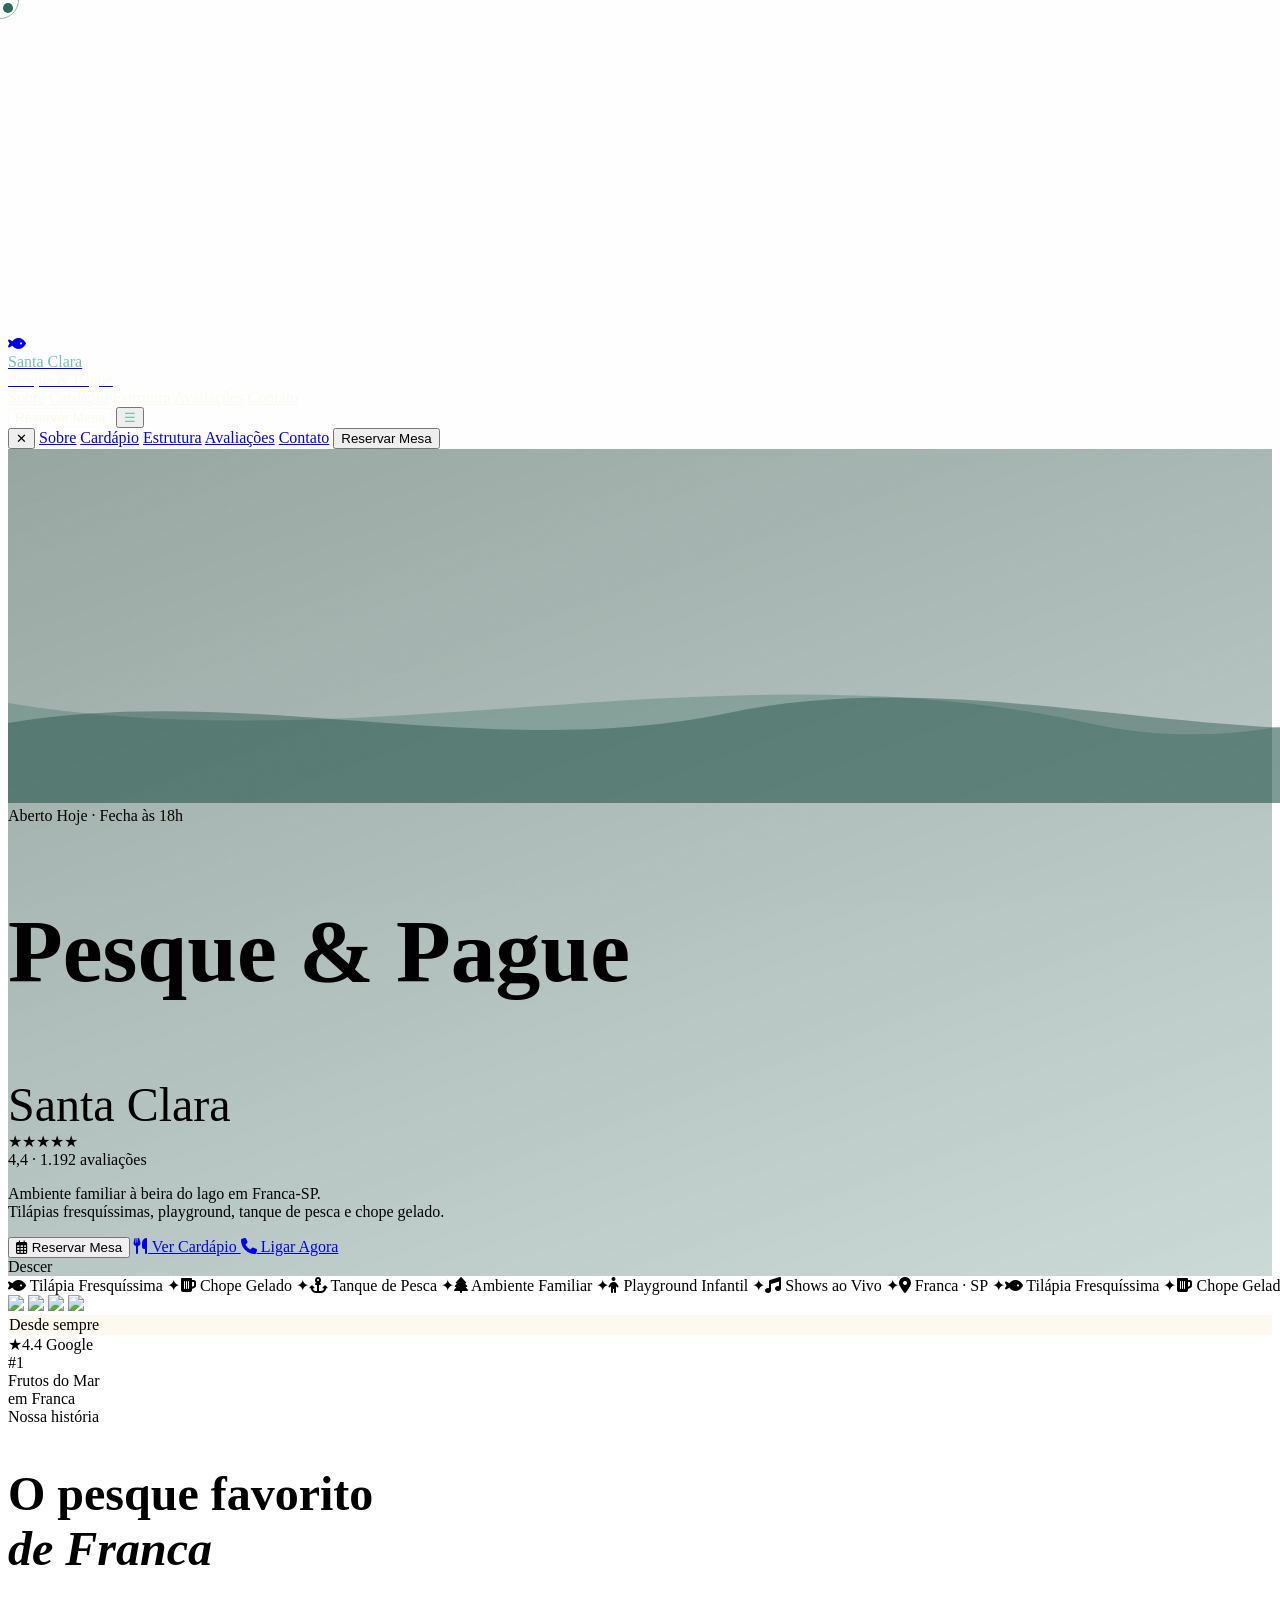
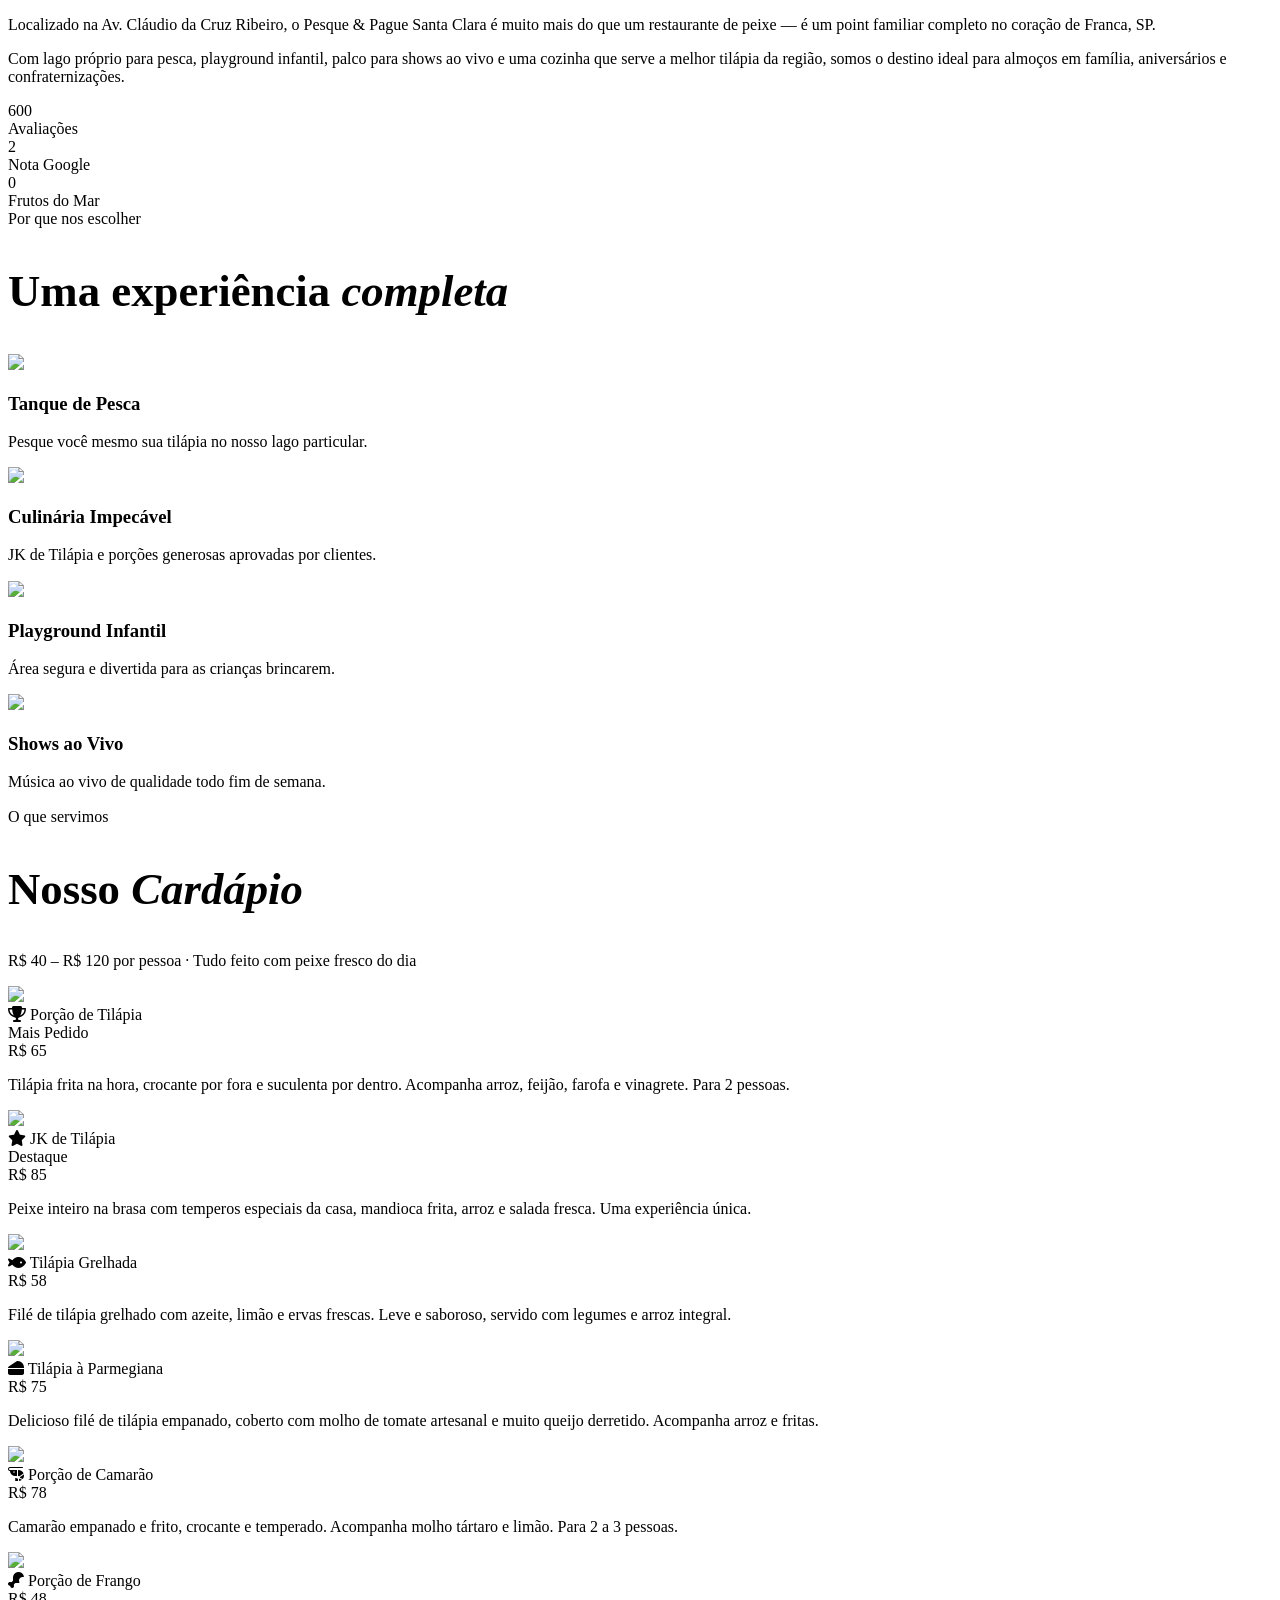
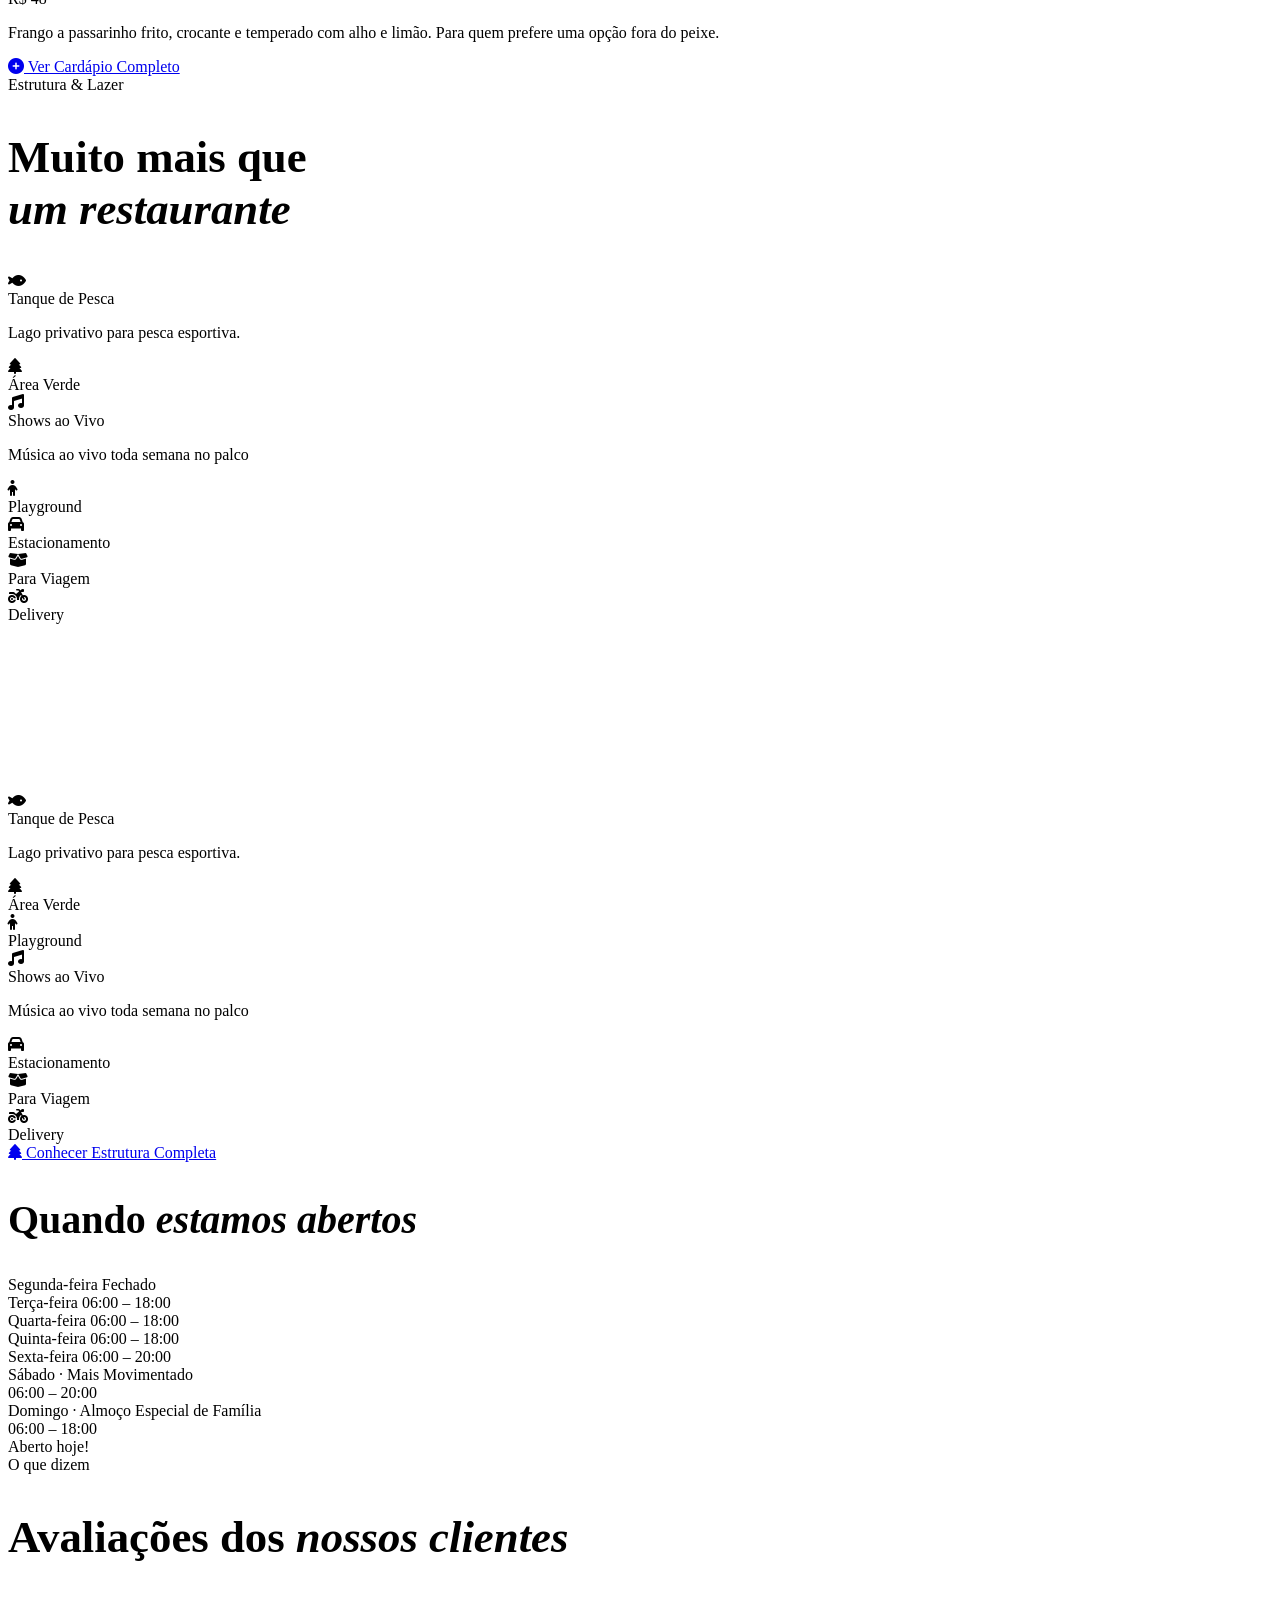
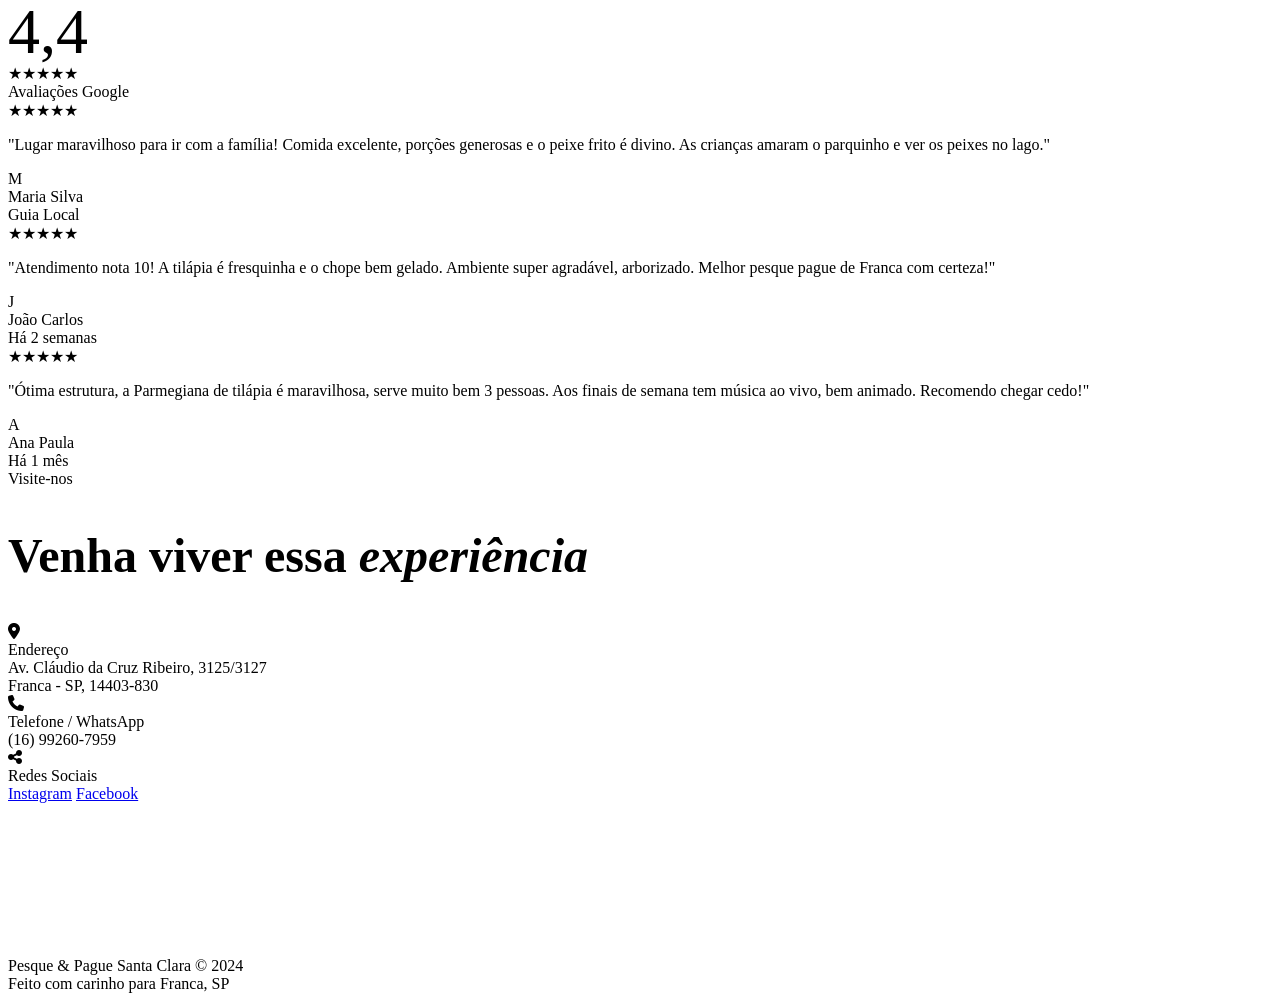
==== commit 544dd727: "limita previa do cardapio na home" ====
--- a/index.html
+++ b/index.html
@@ -175,7 +175,7 @@
     </div>
 
     <!-- Scroll indicator -->
-    <div class="absolute bottom-8 left-1/2 -translate-x-1/2 z-20">
+    <div class="absolute bottom-8 left-0 right-0 mx-auto w-fit z-20">
       <div class="flex flex-col items-center gap-1.5 rv" style="transition-delay:.8s">
         <span class="text-creme/40 text-xs tracking-widest uppercase">Descer</span>
         <div class="w-5 h-8 border border-creme/30 rounded-full flex justify-center pt-1.5">
